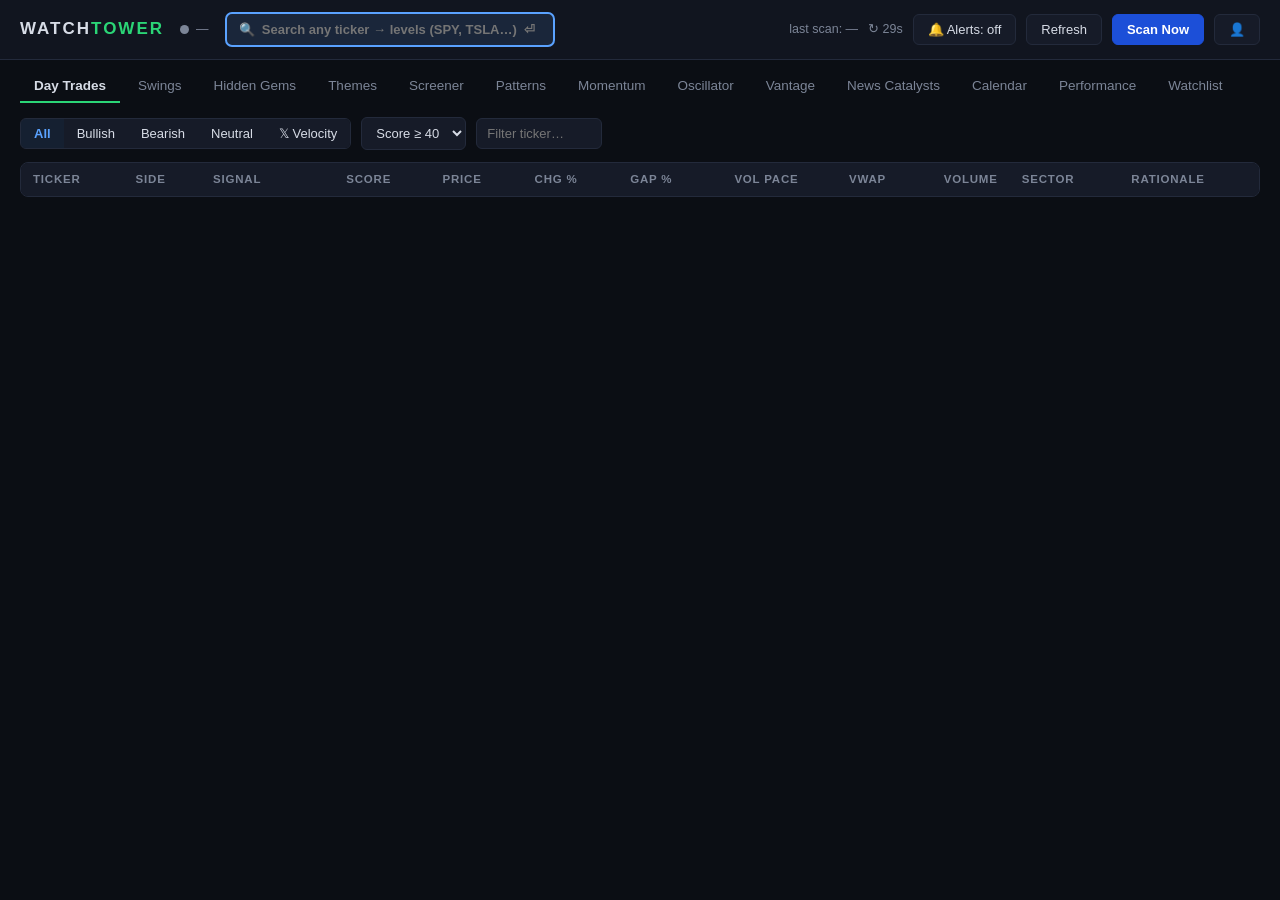
==== dashboard/static/index.html @ ec82f159 "Fully revert the BW-3D experiment: the scanned 3d timeframe is out (v16) Eric: 'Forget that I asked " ====
<!DOCTYPE html>
<html lang="en">
<head>
<meta charset="utf-8">
<meta name="viewport" content="width=device-width, initial-scale=1">
<title>Watchtower — Live Scanner</title>
<style>
  :root {
    --bg: #0b0e14;
    --panel: #11151f;
    --panel2: #161b28;
    --border: #232a3b;
    --text: #d7dce6;
    --muted: #7c8597;
    --green: #2bd576;
    --green-dim: rgba(43,213,118,.12);
    --red: #ff5c5c;
    --red-dim: rgba(255,92,92,.12);
    --yellow: #ffc24b;
    --yellow-dim: rgba(255,194,75,.12);
    --blue: #5aa2ff;
    --blue-dim: rgba(90,162,255,.12);
    --mono: "SF Mono", "JetBrains Mono", Menlo, Consolas, monospace;
  }
  * { box-sizing: border-box; }
  body {
    margin: 0; background: var(--bg); color: var(--text);
    font: 14px/1.45 -apple-system, "Segoe UI", Roboto, Helvetica, Arial, sans-serif;
  }
  a { color: var(--blue); text-decoration: none; }
  .num { font-family: var(--mono); font-variant-numeric: tabular-nums; }

  /* ── header ─────────────────────────────────────────── */
  header {
    display: flex; align-items: center; gap: 16px; flex-wrap: wrap;
    padding: 12px 20px; border-bottom: 1px solid var(--border);
    background: var(--panel); position: sticky; top: 0; z-index: 50;
  }
  header h1 { font-size: 17px; margin: 0; letter-spacing: 2px; font-weight: 700; }
  header h1 span { color: var(--green); }
  .mkt-status { display: flex; align-items: center; gap: 7px; font-size: 12.5px; color: var(--muted); }
  .dot { width: 9px; height: 9px; border-radius: 50%; background: var(--muted); }
  .dot.open { background: var(--green); box-shadow: 0 0 8px var(--green); }
  .dot.closed { background: var(--red); }
  .spacer { flex: 1; }
  .hdr-right { display: flex; align-items: center; gap: 10px; font-size: 12.5px; color: var(--muted); }
  button {
    background: var(--panel2); color: var(--text); border: 1px solid var(--border);
    border-radius: 6px; padding: 7px 14px; font-size: 13px; cursor: pointer;
  }
  button:hover { border-color: var(--blue); }
  button.primary { background: #1c4fd8; border-color: #1c4fd8; color: #fff; font-weight: 600; }
  button.primary:hover { background: #2a5ce6; }
  button:disabled { opacity: .5; cursor: wait; }

  /* ── market pulse banner ────────────────────────────── */
  #pulse {
    display: none; gap: 14px; align-items: center; flex-wrap: wrap;
    padding: 9px 20px; border-bottom: 1px solid var(--border); background: var(--panel2);
    font-size: 12.5px;
  }
  #pulse .lbl { color: var(--muted); letter-spacing: 1px; font-size: 11px; }
  .chip {
    display: inline-block; padding: 2px 9px; border-radius: 999px;
    border: 1px solid var(--border); background: var(--panel); font-size: 12px;
  }
  .chip.bullish { color: var(--green); border-color: var(--green); background: var(--green-dim); }
  .chip.bearish { color: var(--red); border-color: var(--red); background: var(--red-dim); }
  .chip.neutral, .chip.mixed, .chip.warn { color: var(--yellow); border-color: var(--yellow); background: var(--yellow-dim); }

  /* ── tabs ───────────────────────────────────────────── */
  nav { display: flex; gap: 4px; padding: 10px 20px 0; }
  nav button { border: none; background: none; color: var(--muted); padding: 8px 14px; font-size: 13.5px; border-bottom: 2px solid transparent; border-radius: 0; }
  nav button.active { color: var(--text); border-bottom-color: var(--green); font-weight: 600; }
  main { padding: 14px 20px 60px; }
  .tabpane { display: none; }
  .tabpane.active { display: block; }

  /* ── controls ───────────────────────────────────────── */
  .controls { display: flex; gap: 10px; align-items: center; flex-wrap: wrap; margin-bottom: 12px; }
  .controls input[type=text], .controls select, #wl-form input {
    background: var(--panel2); border: 1px solid var(--border); color: var(--text);
    border-radius: 6px; padding: 7px 10px; font-size: 13px;
  }
  .seg { display: flex; border: 1px solid var(--border); border-radius: 6px; overflow: hidden; }
  .seg button { border: none; border-radius: 0; padding: 7px 13px; }
  .seg button.on { background: var(--blue-dim); color: var(--blue); font-weight: 600; }
  .count-note { color: var(--muted); font-size: 12.5px; }

  /* ── table ──────────────────────────────────────────── */
  .tblwrap { overflow-x: auto; border: 1px solid var(--border); border-radius: 8px; background: var(--panel); }
  /* long position notes were shoving the remove column off-screen */
  #tab-watchlist td:nth-child(6) { max-width: 420px; white-space: normal; overflow-wrap: anywhere; }
  .wl-rm { padding: 2px 8px; font-size: 11.5px; color: var(--red); background: transparent; border: 1px solid var(--border); }
  .wl-rm:hover { border-color: var(--red); background: var(--red-dim); }
  table { border-collapse: collapse; width: 100%; font-size: 13px; }
  th, td { padding: 8px 12px; text-align: right; white-space: nowrap; }
  th:first-child, td:first-child, th.left, td.left { text-align: left; }
  thead th {
    background: var(--panel2); color: var(--muted); font-size: 11.5px; letter-spacing: .8px;
    text-transform: uppercase; cursor: pointer; user-select: none; position: sticky; top: 0;
  }
  thead th:hover { color: var(--text); }
  tbody tr { border-top: 1px solid var(--border); cursor: pointer; }
  tbody tr:hover { background: var(--panel2); }
  .tkr { font-family: var(--mono); font-weight: 700; font-size: 13.5px; }
  .pos { color: var(--green); } .neg { color: var(--red); }
  .sig { padding: 2px 8px; border-radius: 4px; font-size: 11.5px; font-weight: 600; letter-spacing: .4px; }
  .sig.bull { color: var(--green); background: var(--green-dim); }
  .sig.bear { color: var(--red); background: var(--red-dim); }
  .sig.neut { color: var(--yellow); background: var(--yellow-dim); }
  .sig.xvel { color: #d98cff; background: rgba(217,140,255,.12); }
  .score-bar { display: inline-block; width: 46px; height: 6px; border-radius: 3px; background: var(--border); margin-left: 8px; vertical-align: middle; overflow: hidden; }
  .score-bar i { display: block; height: 100%; background: var(--blue); }
  .newflag { color: var(--bg); background: var(--green); border-radius: 3px; font-size: 10px; font-weight: 800; padding: 1px 5px; margin-left: 6px; vertical-align: middle; animation: flash 1.2s ease 3; }
  tr.is-new td:first-child { box-shadow: inset 3px 0 0 var(--green); }
  @keyframes flash { 0%,100% { opacity: 1; } 50% { opacity: .35; } }
  .rationale { color: var(--muted); max-width: 360px; overflow: hidden; text-overflow: ellipsis; }
  .empty { padding: 36px; text-align: center; color: var(--muted); }

  /* ── news cards ─────────────────────────────────────── */
  .news-grid { display: grid; grid-template-columns: repeat(auto-fill, minmax(420px, 1fr)); gap: 12px; }
  .news-card { background: var(--panel); border: 1px solid var(--border); border-radius: 8px; padding: 14px 16px; }
  .news-card .top { display: flex; gap: 8px; align-items: center; flex-wrap: wrap; margin-bottom: 6px; }
  .news-card h3 { font-size: 14px; margin: 4px 0 6px; line-height: 1.4; }
  .news-card .meta { color: var(--muted); font-size: 12px; }
  .news-card .thesis { margin-top: 8px; font-size: 13px; border-left: 3px solid var(--blue); padding-left: 10px; color: var(--text); }
  .news-card .kv { margin-top: 6px; font-size: 12.5px; color: var(--muted); }
  .badge { padding: 2px 8px; border-radius: 4px; font-size: 11px; font-weight: 700; letter-spacing: .4px; text-transform: uppercase; }
  .badge.cat { color: var(--blue); background: var(--blue-dim); }
  .badge.bullish { color: var(--green); background: var(--green-dim); }
  .badge.bearish { color: var(--red); background: var(--red-dim); }
  .badge.neutral { color: var(--yellow); background: var(--yellow-dim); }
  .badge.offradar { color: #d98cff; background: rgba(217,140,255,.12); }
  .badge.buy, .badge.strong_buy { color: var(--green); background: var(--green-dim); }
  .badge.sell, .badge.strong_sell, .badge.avoid { color: var(--red); background: var(--red-dim); }
  .badge.watch { color: var(--yellow); background: var(--yellow-dim); }

  /* ── performance ────────────────────────────────────── */
  .stat-grid { display: grid; grid-template-columns: repeat(auto-fill, minmax(250px, 1fr)); gap: 12px; margin-bottom: 16px; }
  .stat-card { background: var(--panel); border: 1px solid var(--border); border-radius: 8px; padding: 12px 16px; }
  .stat-card h4 { margin: 0 0 8px; font-size: 13px; color: var(--blue); }
  .stat-card .row { display: flex; justify-content: space-between; font-size: 12.5px; padding: 2px 0; color: var(--muted); }
  .stat-card .row b { color: var(--text); font-family: var(--mono); }

  /* ── drawer ─────────────────────────────────────────── */
  #drawer {
    position: fixed; top: 0; right: -480px; width: 460px; max-width: 95vw; height: 100vh;
    background: var(--panel); border-left: 1px solid var(--border); z-index: 100;
    transition: right .22s ease; padding: 20px; overflow-y: auto;
  }
  #drawer.open { right: 0; box-shadow: -12px 0 40px rgba(0,0,0,.5); }
  #drawer h2 { margin: 0 0 4px; font-family: var(--mono); }
  #drawer .grid2 { display: grid; grid-template-columns: 1fr 1fr; gap: 8px 16px; margin: 14px 0; }
  #drawer .grid2 div { font-size: 13px; }
  #drawer .grid2 .k { color: var(--muted); font-size: 11.5px; text-transform: uppercase; letter-spacing: .6px; }
  #drawer .close { position: absolute; top: 14px; right: 14px; }
  .social-box { background: var(--panel2); border: 1px solid var(--border); border-radius: 8px; padding: 12px; margin-top: 12px; font-size: 13px; }

  /* ── login overlay ──────────────────────────────────── */
  #login-overlay {
    position: fixed; inset: 0; background: rgba(5,7,12,.92); z-index: 200;
    display: none; align-items: center; justify-content: center;
  }
  #login-overlay.show { display: flex; }
  #login-box { background: var(--panel); border: 1px solid var(--border); border-radius: 10px; padding: 30px 34px; width: 340px; }
  #login-box h2 { margin: 0 0 4px; letter-spacing: 2px; }
  #login-box p { color: var(--muted); font-size: 13px; margin: 0 0 16px; }
  #login-box input { width: 100%; background: var(--panel2); border: 1px solid var(--border); color: var(--text); border-radius: 6px; padding: 10px 12px; font-size: 14px; margin-bottom: 12px; }
  #login-err { color: var(--red); font-size: 12.5px; min-height: 18px; }

  .toast {
    position: fixed; bottom: 22px; left: 50%; transform: translateX(-50%);
    background: var(--panel2); border: 1px solid var(--border); border-radius: 8px;
    padding: 10px 18px; font-size: 13px; z-index: 300; display: none;
  }

  /* ── Hidden Gems ── */
  .gems-intro { margin: 4px 0 14px; }
  .gems-intro h3 { margin: 0 0 4px; letter-spacing: 1px; }
  .gems-intro p { color: var(--muted); font-size: 13px; max-width: 760px; margin: 0; line-height: 1.5; }
  .heat-wrap { background: var(--panel); border: 1px solid var(--border); border-radius: 10px; padding: 14px 16px; margin-bottom: 18px; }
  .heat-head { display: flex; justify-content: space-between; align-items: center; margin-bottom: 10px; }
  .heat-title { font-size: 13px; letter-spacing: 1px; text-transform: uppercase; color: var(--text); }
  .heat-sub { color: var(--muted); text-transform: none; letter-spacing: 0; font-size: 12px; }
  .heat-legend { font-size: 11px; color: var(--muted); display: flex; align-items: center; gap: 4px; }
  .heat-legend .hl { display: inline-block; width: 16px; height: 10px; border-radius: 2px; }
  .heat-legend .hl.cold { background: #ff5c5c; } .heat-legend .hl.warm { background: #ffc24b; } .heat-legend .hl.hot { background: #2bd576; }
  .regime-badge { font-size: 11px; font-weight: 700; padding: 2px 9px; border-radius: 999px; vertical-align: middle; letter-spacing: .3px; }
  .regime-badge.risk_on  { background: rgba(43,213,118,.16); color: #2bd576; border: 1px solid rgba(43,213,118,.4); }
  .regime-badge.neutral  { background: rgba(255,194,75,.14); color: #ffc24b; border: 1px solid rgba(255,194,75,.4); }
  .regime-badge.risk_off { background: rgba(255,92,92,.14); color: #ff7a7a; border: 1px solid rgba(255,92,92,.4); }
  #heat-tf, #heat-wt { font-size: 11px; }
  #heat-tf button, #heat-wt button { padding: 3px 9px; font-size: 11px; background: transparent; color: var(--muted); border: none; cursor: pointer; }
  #heat-tf button.on, #heat-wt button.on { background: var(--panel2); color: var(--text); }
  #heat-tf button + button, #heat-wt button + button { border-left: 1px solid var(--border); }
  /* Sector rotation card */
  .rot-flows { display: flex; flex-wrap: wrap; gap: 8px; margin-bottom: 10px; }
  .rot-chip { display: inline-flex; align-items: center; gap: 6px; padding: 5px 10px; border-radius: 7px; font-size: 12px; font-weight: 700; border: 1px solid var(--border); }
  .rot-chip.in { background: rgba(43,213,118,.14); color: #2bd576; border-color: rgba(43,213,118,.35); }
  .rot-chip.out { background: rgba(255,92,92,.12); color: #ff7a7a; border-color: rgba(255,92,92,.32); }
  .rot-chip .rc-acc { font-size: 11px; opacity: .85; font-weight: 600; }
  .rot-chip .rc-led { font-size: 9px; text-transform: uppercase; letter-spacing: .5px; background: #2bd576; color: #08110b; border-radius: 3px; padding: 1px 4px; font-weight: 800; }
  .rot-chip.none { color: var(--muted); font-weight: 600; border-style: dashed; }
  .rot-narrative { font-size: 12.5px; line-height: 1.5; color: var(--text); background: var(--panel2); border-left: 3px solid #2bd576; border-radius: 6px; padding: 9px 12px; }
  .rot-narrative .rn-tag { color: var(--muted); font-size: 11px; text-transform: uppercase; letter-spacing: 1px; display: block; margin-bottom: 3px; }
  .rot-narrative.data-only { border-left-color: var(--border); }
  /* Screener */
  .ctl { font-size: 12px; color: var(--muted); display: inline-flex; align-items: center; gap: 6px; }
  .ctl select { font-size: 12px; padding: 4px 6px; background: var(--panel2); color: var(--text); border: 1px solid var(--border); border-radius: 6px; }
  #scr-table td.num, #scr-table th { text-align: right; white-space: nowrap; }
  #scr-table td .pos { color: #2bd576; } #scr-table td .neg { color: #ff7a7a; }
  .scr-gem { color: #2bd576; font-weight: 700; }
  .scr-gembadge { display: inline-block; min-width: 30px; text-align: center; background: rgba(43,213,118,.16); color: #2bd576; border-radius: 5px; padding: 1px 6px; font-weight: 800; font-size: 11px; }
  #scr-table tr.is-gem { background: rgba(43,213,118,.05); }
  .heat-map { display: grid; grid-template-columns: repeat(auto-fill, minmax(118px, 1fr)); gap: 8px; }
  .heat-tile { border-radius: 8px; padding: 10px 11px; color: #08110b; position: relative; overflow: hidden; min-height: 64px; }
  .heat-tile .ht-sec { font-size: 12px; font-weight: 700; line-height: 1.15; }
  .heat-tile .ht-ret { font-size: 19px; font-weight: 800; margin-top: 6px; }
  .heat-tile .ht-n { position: absolute; top: 8px; right: 9px; font-size: 10px; opacity: 0.6; font-weight: 600; }
  /* ETF rotation map — tiles show theme label + ticker + move, under labeled bands */
  .heat-tile .ht-tk { font-family: var(--mono); font-size: 11px; font-weight: 800; opacity: .8; margin-top: 1px; }
  .etf-tile { cursor: pointer; transition: transform .06s; }
  .etf-tile:hover { transform: translateY(-1px); box-shadow: 0 3px 10px rgba(0,0,0,.35); }
  /* ETF holdings drill-down modal */
  .etf-modal { position: fixed; inset: 0; background: rgba(0,0,0,.55); z-index: 200; display: flex; align-items: flex-start; justify-content: center; padding: 6vh 16px; }
  .etf-modal-box { background: var(--panel); border: 1px solid var(--border); border-radius: 12px; width: min(740px, 96vw); max-height: 84vh; display: flex; flex-direction: column; overflow: hidden; box-shadow: 0 14px 44px rgba(0,0,0,.5); }
  .etf-modal-head { display: flex; align-items: center; gap: 10px; padding: 12px 14px; border-bottom: 1px solid var(--border); flex-wrap: wrap; }
  .etf-modal-title { font-weight: 800; font-size: 15px; }
  .etf-modal-sub { color: var(--muted); font-size: 12px; }
  .etf-modal-close { margin-left: auto; background: transparent; border: none; color: var(--muted); font-size: 17px; cursor: pointer; line-height: 1; }
  .etf-modal-close:hover { color: var(--text); }
  .etf-modal .tblwrap { overflow-y: auto; }
  .etf-modal tbody tr { cursor: pointer; }
  .etf-modal tbody tr:hover { background: var(--panel2); }
  .etf-modal td .pos { color: #2bd576; } .etf-modal td .neg { color: #ff7a7a; }
  .etf-band-label { font-size: 11px; font-weight: 700; letter-spacing: .6px; text-transform: uppercase; color: var(--muted); margin: 16px 0 8px; }
  .etf-band-label:first-child { margin-top: 4px; }
  #etf-heat .heat-map + .etf-band-label { margin-top: 16px; }
  /* Calendar tab */
  .cal-head { display: flex; align-items: center; gap: 12px; margin-bottom: 8px; flex-wrap: wrap; }
  .cal-title { font-weight: 700; font-size: 15px; }
  .cal-sub { color: var(--muted); font-weight: 400; font-size: 12px; }
  tr.cal-daysep td { background: var(--panel2); font-size: 11px; font-weight: 700; letter-spacing: .5px;
    text-transform: uppercase; color: var(--muted); padding: 6px 10px; }
  tr.cal-daysep.today td { color: var(--green); }
  tr.cal-daysep .today-badge { background: var(--green); color: #08110b; border-radius: 4px;
    padding: 1px 6px; font-size: 10px; margin-left: 8px; letter-spacing: 0; }
  tr.cal-wl { background: rgba(43,213,118,.06); }
  .cal-star { color: var(--green); margin-right: 4px; }
  .tod-tag { font-size: 10px; font-weight: 800; border-radius: 4px; padding: 1px 6px; letter-spacing: .4px; }
  .tod-bmo { background: rgba(90,130,255,.18); color: #9db8ff; }
  .tod-amc { background: rgba(255,150,80,.18); color: #ffb27a; }
  .imp-badge { font-size: 10px; font-weight: 800; border-radius: 4px; padding: 1px 7px; letter-spacing: .4px; }
  .imp-high { background: rgba(255,90,90,.20); color: #ff8a8a; }
  .imp-medium { background: rgba(255,200,80,.16); color: #ffce6a; }
  .imp-low { background: var(--panel2); color: var(--muted); }
  tr.cal-econ-low { opacity: .62; }
  /* Vantage — denser tiles (many names per sector), clickable */
  .vantage-map { grid-template-columns: repeat(auto-fill, minmax(94px, 1fr)); gap: 6px; }
  .vantage-map .heat-tile { min-height: 50px; padding: 7px 8px; cursor: pointer; transition: transform .06s; }
  .vantage-map .heat-tile:hover { transform: translateY(-1px); }
  .vantage-map .v-tk { font-size: 12px; font-weight: 800; line-height: 1.05; }
  .vantage-map .v-val { font-size: 15px; font-weight: 800; margin-top: 2px; }
  .vantage-map .v-co { font-size: 9px; opacity: .72; margin-top: 1px; white-space: nowrap; overflow: hidden; text-overflow: ellipsis; }
  /* Market Themes board — basket-performance tiles */
  .themes-grid { display: grid; grid-template-columns: repeat(auto-fill, minmax(190px, 1fr)); gap: 10px; }
  .theme-tile { border: 1px solid var(--border); border-radius: 10px; padding: 11px 13px; position: relative; }
  .theme-tile .tt-name { font-size: 13px; font-weight: 700; line-height: 1.2; padding-right: 38px; }
  .theme-tile .tt-ret { font-family: var(--mono); font-size: 22px; font-weight: 800; margin-top: 7px; }
  .theme-tile .tt-n { color: var(--muted); font-size: 11px; margin-top: 2px; }
  .theme-tile .tt-leaders { margin-top: 8px; display: flex; flex-wrap: wrap; gap: 4px; }
  .theme-tile .tt-tk { font-family: var(--mono); font-size: 10.5px; color: var(--muted); border: 1px solid var(--border); border-radius: 4px; padding: 1px 5px; cursor: pointer; }
  .theme-tile .tt-tk:hover { color: var(--text); border-color: var(--muted); }
  .theme-tile .tt-hot { position: absolute; top: 10px; right: 11px; font-size: 9.5px; font-weight: 800; letter-spacing: .5px; color: #08110b; background: var(--green); border-radius: 4px; padding: 1px 5px; }
  .theme-tile .tt-cold { position: absolute; top: 10px; right: 11px; font-size: 9.5px; font-weight: 800; letter-spacing: .5px; color: #fff; background: var(--red); border-radius: 4px; padding: 1px 5px; }
  .theme-tile { cursor: pointer; transition: transform .06s, border-color .1s; }
  .theme-tile:hover { transform: translateY(-1px); border-color: var(--muted); }
  .theme-tile .tt-ladder { margin-top: 8px; display: flex; flex-wrap: wrap; gap: 3px; }
  .theme-tile .tt-cell { font-family: var(--mono); font-size: 9.5px; line-height: 1.35; border: 1px solid var(--border); border-radius: 4px; padding: 1px 4px; white-space: nowrap; }
  .theme-tile .tt-cell .l { color: var(--muted); margin-right: 3px; }
  .theme-tile .tt-cell.on { border-color: var(--text); background: rgba(255,255,255,.04); }
  /* Hidden-Gem departures ("Recently Dropped") */
  .gemdrop-list { display: flex; flex-direction: column; gap: 2px; }
  .gemdrop-row { display: grid; grid-template-columns: 64px 110px 1fr auto; align-items: baseline; gap: 10px; padding: 5px 8px; border-radius: 6px; }
  .gemdrop-row:hover { background: rgba(255,255,255,.03); }
  .gemdrop-row .gd-tk { font-family: var(--mono); font-weight: 700; }
  .gemdrop-row .gd-why { font-size: 11px; font-weight: 700; text-transform: uppercase; letter-spacing: .4px; }
  .gemdrop-row .gd-why.warn { color: #e8b339; } .gemdrop-row .gd-why.neg { color: var(--red); } .gemdrop-row .gd-why.muted { color: var(--muted); }
  .gemdrop-row .gd-detail { color: var(--muted); font-size: 12.5px; }
  .gemdrop-row .gd-score { color: var(--muted); font-family: var(--mono); font-size: 11px; }
  .tt-vol { font-family: var(--mono); font-size: 10px; color: var(--muted); }
  .tt-vol.v2 { color: var(--green); }
  .tt-vol.v3 { color: #08110b; background: var(--green); border-radius: 4px; padding: 0 4px; font-weight: 700; }
  /* Theme drill-down modal — every stock in the basket */
  .tm-bg { position: fixed; inset: 0; background: rgba(0,0,0,.55); z-index: 90; display: none; }
  .tm-bg.open { display: flex; align-items: flex-start; justify-content: center; }
  .tm-modal { background: var(--panel); border: 1px solid var(--border); border-radius: 12px; margin-top: 5vh; width: 820px; max-width: 95vw; max-height: 88vh; display: flex; flex-direction: column; }
  .tm-head { display: flex; align-items: baseline; gap: 12px; padding: 14px 16px; border-bottom: 1px solid var(--border); }
  .tm-head h3 { margin: 0; font-size: 15px; }
  .tm-head .tm-sub { color: var(--muted); font-size: 12px; }
  .tm-head .tm-close { margin-left: auto; cursor: pointer; color: var(--muted); font-size: 18px; background: none; border: none; }
  .tm-head .tm-close:hover { color: var(--text); }
  .tm-body { overflow-y: auto; }
  .tm-body table { width: 100%; border-collapse: collapse; font-size: 12.5px; }
  .tm-body th { position: sticky; top: 0; background: var(--panel); text-align: right; padding: 7px 10px; color: var(--muted); font-weight: 600; border-bottom: 1px solid var(--border); white-space: nowrap; }
  .tm-body th.left, .tm-body td.left { text-align: left; }
  .tm-body td { text-align: right; padding: 6px 10px; border-bottom: 1px solid var(--border); white-space: nowrap; font-family: var(--mono); }
  .tm-body tr { cursor: pointer; }
  .tm-body tbody tr:hover { background: rgba(255,255,255,.03); }
  .tm-body td.co { font-family: inherit; color: var(--muted); max-width: 230px; overflow: hidden; text-overflow: ellipsis; }
  .tm-body th.on, .tm-body td.on { background: rgba(255,255,255,.05); }
  .vantage-map .heat-tile.v-hit { outline: 3px solid #fff; outline-offset: 1px; box-shadow: 0 0 0 2px #000, 0 0 16px rgba(255,255,255,.6); z-index: 3; }
  .vantage-map.dimmed .heat-tile:not(.v-hit) { opacity: .22; }
  /* Heat-map tile finder — type to spotlight matching tiles (sector + ETF rotation maps) */
  .tile-find { background:#0e1622; border:1px solid #24405e; color:#dfeefc; border-radius:7px; padding:5px 10px; font-size:12px; min-width:215px; outline:none; }
  .tile-find:focus { border-color:#3a7bd5; box-shadow:0 0 0 2px rgba(58,123,213,.25); }
  .tile-find::placeholder { color:#5f7790; }
  .heat-tile.tile-hit { outline:3px solid #fff; outline-offset:1px; box-shadow:0 0 0 2px #000, 0 0 16px rgba(255,255,255,.7); z-index:3; }
  #heat-map.dimmed .heat-tile:not(.tile-hit), #etf-heat.dimmed .heat-tile:not(.tile-hit) { opacity:.15; transition:opacity .12s; }
  #v-lookup { display: none; margin: 4px 0 14px; padding: 10px 14px; border-radius: 8px;
    background: var(--panel2); border: 1px solid var(--border); font-size: 13px; line-height: 1.5; }
  #v-lookup b { color: var(--text); }
  #v-lookup .lk-act { color: var(--blue); cursor: pointer; text-decoration: underline; white-space: nowrap; }
  #v-lookup .lk-act:hover { color: var(--text); }

  .gem-list { display: flex; flex-direction: column; gap: 16px; }
  .gem-theme { }
  .gem-theme-h { display: flex; align-items: baseline; gap: 10px; margin: 2px 0 8px; padding-bottom: 6px; border-bottom: 1px solid var(--border); }
  .gem-theme-h b { font-size: 14px; letter-spacing: 0.5px; }
  .gem-theme-h .gth-bn { color: var(--yellow); font-size: 12.5px; }
  .gem-theme-h .gth-heat { margin-left: auto; font-size: 11px; color: var(--muted); }
  .gem-card { display: grid; grid-template-columns: 78px 1fr auto; gap: 12px; align-items: center;
              background: var(--panel); border: 1px solid var(--border); border-radius: 8px; padding: 11px 14px; cursor: pointer; }
  .gem-card:hover { border-color: #34406080; background: var(--panel2); }
  .gem-card + .gem-card { margin-top: 8px; }
  .gem-tkr { font-weight: 800; font-size: 15px; }
  .gem-tkr .gem-price { display: block; color: var(--muted); font-size: 11.5px; font-weight: 500; margin-top: 2px; }
  .gem-mid .gem-name { font-size: 13px; font-weight: 600; }
  .gem-mid .gem-thesis { color: var(--muted); font-size: 12px; line-height: 1.4; margin-top: 3px; }
  .gem-right { text-align: right; min-width: 110px; }
  .gem-score { font-size: 20px; font-weight: 800; }
  .gem-score .gs-lbl { display: block; font-size: 9px; color: var(--muted); font-weight: 600; letter-spacing: 1px; }
  .gem-tags { margin-top: 5px; display: flex; gap: 5px; justify-content: flex-end; flex-wrap: wrap; }
  .gem-tag { font-size: 10px; padding: 2px 6px; border-radius: 4px; background: var(--panel2); border: 1px solid var(--border); color: var(--muted); white-space: nowrap; }
  .gem-tag.sig-early { color: var(--green); border-color: #2bd57655; }
  .gem-tag.sig-coiled { color: #8b9cff; border-color: #6366f155; }
  .gem-tag.sig-accum { color: var(--yellow); border-color: #ffc24b55; }
  .gem-tag.vol-hot { color: #08110b; background: var(--green); border-color: var(--green); font-weight: 700; }
  .gem-tag.vol-up { color: var(--green); border-color: #2bd57655; }
  .gem-tag.vol-dn { color: var(--red); border-color: #ff5c5c44; }
</style>
</head>
<body>

<header>
  <h1>WATCH<span>TOWER</span></h1>
  <div class="mkt-status"><div id="mkt-dot" class="dot"></div><span id="mkt-label">—</span></div>
  <input type="text" id="lookup" placeholder="🔍  Search any ticker → levels (SPY, TSLA…)  ⏎" maxlength="6" autocomplete="off"
    title="Type a symbol and press Enter for live price, signal, support/resistance levels + sentiment"
    style="background:var(--blue-dim);border:2px solid var(--blue);color:var(--text);border-radius:7px;padding:8px 12px;font-size:13px;font-weight:600;width:330px;outline:none">
  <div class="spacer"></div>
  <div class="hdr-right">
    <span id="alert-ticker" title="New 55+ signals in the latest scan"></span>
    <span id="last-scan">last scan: —</span>
    <span id="countdown" title="auto-refresh">↻ 30s</span>
    <button id="btn-notify" title="Browser pop-up alerts for new signals and news">🔔 Alerts: off</button>
    <button id="btn-refresh" title="Reload latest data">Refresh</button>
    <button id="btn-scan" class="primary" title="Run a full market scan now">Scan Now</button>
    <button id="user-badge" title="Account: change password, manage users, log out" onclick="accountMenu()">👤</button>
  </div>
</header>

<div id="pulse">
  <span class="lbl">X PULSE</span>
  <span id="pulse-sent" class="chip">—</span>
  <span id="pulse-mood" class="chip">—</span>
  <span id="pulse-gamma" title="dealer-gamma regime — re-priced every 15 min during market hours (delayed feed), nightly otherwise. pinning: hedging dampens moves (fade toward walls); slippery: hedging amplifies (respect momentum)"></span>
  <span id="pulse-vix" title="vol regime dial — zones: <13 quiet, 13-20 normal, 20-28 elevated, 28+ stress. Term structure: contango = resting state; BACKWARDATION = near-term fear above far-term, the honest stress line. A dial, not a trigger."></span>
  <span id="pulse-themes"></span>
  <span id="pulse-tickers"></span>
</div>

<nav>
  <button data-tab="scanner" class="active">Day Trades</button>
  <button data-tab="swings">Swings</button>
  <button data-tab="gems">Hidden Gems</button>
  <button data-tab="themes">Themes</button>
  <button data-tab="screener">Screener</button>
  <button data-tab="patterns">Patterns</button>
  <button data-tab="momentum">Momentum</button>
  <button data-tab="oscillator">Oscillator</button>
  <button data-tab="vantage">Vantage</button>
  <button data-tab="news">News Catalysts</button>
  <button data-tab="calendar">Calendar</button>
  <button data-tab="performance">Performance</button>
  <button data-tab="watchlist">Watchlist</button>
</nav>

<main>
  <!-- ── SCANNER ── -->
  <section id="tab-scanner" class="tabpane active">
    <div class="controls">
      <div class="seg" id="dir-filter">
        <button data-dir="all" class="on">All</button>
        <button data-dir="bull">Bullish</button>
        <button data-dir="bear">Bearish</button>
        <button data-dir="neut">Neutral</button>
        <button data-dir="xvel" title="Trending on X with no signal or news behind it">𝕏 Velocity</button>
      </div>
      <select id="min-score">
        <option value="0">Score ≥ 0</option>
        <option value="40" selected>Score ≥ 40</option>
        <option value="50">Score ≥ 50</option>
        <option value="60">Score ≥ 60</option>
        <option value="75">Score ≥ 75</option>
      </select>
      <input type="text" id="search" placeholder="Filter ticker…" size="12">
      <span class="count-note" id="sig-count"></span>
    </div>
    <div class="tblwrap">
      <table id="sig-table">
        <thead><tr>
          <th class="left" data-k="ticker">Ticker</th>
          <th class="left">Side</th>
          <th class="left" data-k="signal_type">Signal</th>
          <th data-k="score">Score</th>
          <th data-k="current_price">Price</th>
          <th data-k="change_pct">Chg %</th>
          <th data-k="gap_pct">Gap %</th>
          <th data-k="vol_pace_ratio">Vol Pace</th>
          <th data-k="above_vwap">VWAP</th>
          <th data-k="today_volume">Volume</th>
          <th class="left" data-k="sector">Sector</th>
          <th class="left">Rationale</th>
        </tr></thead>
        <tbody id="sig-body"></tbody>
      </table>
      <div id="sig-empty" class="empty" style="display:none">No signals in the latest scan. Hit <b>Scan Now</b> or wait for the next scheduled sweep.</div>
    </div>
  </section>

  <!-- ── SWINGS ── -->
  <section id="tab-swings" class="tabpane">
    <div class="controls">
      <div class="seg" id="swing-filter">
        <button data-sleeve="all" class="on">All</button>
        <button data-sleeve="gem">Gems</button>
        <button data-sleeve="reversal">Reversal</button>
        <button data-sleeve="momentum">Momentum</button>
        <button data-sleeve="breakdown">Breakdown</button>
        <button data-sleeve="insider">Insider</button>
      </div>
      <input type="text" id="swing-search" placeholder="Filter ticker…" size="12">
      <label class="ctl">Sector
        <select id="swing-sector"><option value="ALL">All sectors</option></select>
      </label>
      <span class="count-note" id="swing-count"></span>
    </div>
    <div class="tblwrap">
      <table id="swing-table">
        <thead><tr>
          <th class="left">Ticker</th>
          <th class="left">Sleeve</th>
          <th>Score</th>
          <th>Price</th>
          <th class="left">Company</th>
          <th class="left">Sector</th>
          <th class="left">Signal / Notes</th>
        </tr></thead>
        <tbody id="swing-body"></tbody>
      </table>
      <div id="swing-empty" class="empty" style="display:none">No swing signals yet. The daily screens run pre-market at 6 AM ET, Mon–Fri. <b>Gems</b> = names fixing the bottlenecks of the market's hottest sectors, set up to move next (next-parabolic watch, already-parabolic excluded) — hover a row's notes for the thesis.</div>
    </div>
  </section>

  <!-- ── HIDDEN GEMS ── -->
  <section id="tab-gems" class="tabpane">
    <div class="gems-intro">
      <h3>Next-Parabolic Watch <span id="gem-regime" class="regime-badge" style="display:none"></span></h3>
      <p>Small/mid-caps in the market's hottest <b>bottleneck</b> industries, split into two evidence-backed
      sleeves: <b>Momentum</b> (strong &amp; still trending) and <b>Reversal</b> (beaten down, turning back up).
      Rising volume + real fundamentals (quality &amp; growth) favored; distress, dilution, negative-margin
      junk and true blow-offs are screened out. Scoring is <b>regime-aware</b>: when breadth is weak the engine
      trusts momentum less and leans on fundamentals; when breadth is healthy it gives reversals more room.</p>
    </div>

    <div class="heat-wrap" id="rotation-wrap" style="display:none">
      <div class="heat-head">
        <span class="heat-title">Sector Rotation <span class="heat-sub" id="rot-sub">— early money flows (breadth-led)</span></span>
        <span class="heat-legend"><i class="hl hot"></i>rotating in <i class="hl cold"></i>rotating out</span>
      </div>
      <div id="rot-flows" class="rot-flows"></div>
      <div id="rot-narrative" class="rot-narrative"></div>
    </div>

    <div class="heat-wrap" id="et-wrap" style="display:none">
      <div class="heat-head">
        <span class="heat-title">Early-Turn Radar <span class="heat-sub">— industries coiling before they're "3-month hot" (2-wk breadth + volume). A watch, not a trigger.</span></span>
      </div>
      <div class="tblwrap">
        <table id="et-table">
          <thead><tr><th class="left">Industry</th><th class="left">Sector</th><th title="1-week median — is the coil tightening or fading this week?">1-Wk</th><th>2-Wk</th><th>1-Mo</th><th>3-Mo</th><th title="% of names up over 2 weeks">Breadth</th><th title="recent vs prior volume">Vol</th><th class="left">Turning up</th></tr></thead>
          <tbody id="et-body"></tbody>
        </table>
      </div>
    </div>

    <div class="heat-wrap" id="etd-wrap" style="display:none">
      <div class="heat-head">
        <span class="heat-title">Early Turn ↓ <span class="heat-sub">— industries cracking (2-wk ≤ −4%) while still 3-month positive: distribution before the heat map goes red. Put-scouting territory, not a trigger.</span></span>
        <span id="riskoff-chip"></span>
      </div>
      <div class="tblwrap">
        <table>
          <thead><tr><th class="left">Industry</th><th class="left">Sector</th><th>1-Wk</th><th>2-Wk</th><th>1-Mo</th><th>3-Mo</th><th title="% of names up over 2 weeks — low = broad selling, not one bad name">Breadth</th><th title="recent vs prior volume — >1 on a decline = distribution">Vol</th><th title="fade score: 2-wk drop weighted by volume + breadth collapse + 1-wk acceleration">Fade</th><th class="left" title="the group's strongest names — what's left holding it up, and often the last to crack">Watch</th></tr></thead>
          <tbody id="etd-body"></tbody>
        </table>
      </div>
      <div class="heat-head" style="margin-top:12px">
        <span class="heat-title" style="font-size:13px">Put Candidates <span class="heat-sub">— weak, liquid names ($2B+ cap, $15+ px) inside the cooling groups. ▼ = live bearish chart pattern (forming = early). Click for the drawer; confirm IV before buying premium.</span></span>
      </div>
      <div class="tblwrap">
        <table>
          <thead><tr><th class="left">Ticker</th><th class="left">Company</th><th class="left">Industry</th><th>RS</th><th>1M</th><th title="vs 30-week base">vs Base</th><th>Mkt Cap</th><th>Price</th><th class="left" title="best live bearish pattern on this name">Pattern</th><th title="weakness composite: RS deficit + 1-mo decline + below-base + pattern bonus">Weak</th></tr></thead>
          <tbody id="putc-body"></tbody>
        </table>
      </div>
    </div>

    <div class="heat-wrap">
      <div class="heat-head">
        <span class="heat-title">Sector Heat Map <span class="heat-sub" id="heat-sub">— 3-month median, hottest → coldest</span></span>
        <div class="seg" id="heat-tf">
          <button data-tf="daily">Daily</button>
          <button data-tf="weekly">Weekly</button>
          <button data-tf="monthly">Monthly</button>
          <button data-tf="quarterly" class="on">Quarterly</button>
        </div>
        <div class="seg" id="heat-wt" title="Median = the typical stock (breadth). Cap-weighted = the sector index, mega-cap driven (matches Finviz/CNBC).">
          <button data-wt="median" class="on">Median</button>
          <button data-wt="cap">Cap-weighted</button>
        </div>
        <span class="heat-legend"><i class="hl cold"></i>cold <i class="hl warm"></i> <i class="hl hot"></i>hot</span>
      </div>
      <div id="heat-map" class="heat-map"></div>
    </div>

    <div class="heat-wrap">
      <div class="heat-head">
        <span class="heat-title">ETF Rotation Map <span class="heat-sub" id="etfheat-sub">— 1-month, by theme</span></span>
        <input id="tile-find" class="tile-find" type="search" autocomplete="off" spellcheck="false"
               placeholder="🔍 find a tile — solar, ARKG, uranium…" title="Spotlight matching tiles across both heat maps (Esc to clear)">
        <div class="seg" id="etfheat-tf">
          <button data-tf="daily">Daily</button>
          <button data-tf="weekly">Weekly</button>
          <button data-tf="monthly" class="on">Monthly</button>
          <button data-tf="quarterly">Quarterly</button>
        </div>
        <span class="heat-legend"><i class="hl cold"></i>cold <i class="hl warm"></i> <i class="hl hot"></i>hot</span>
      </div>
      <div id="etf-heat"></div>
    </div>

    <div class="controls">
      <div class="seg" id="gem-sleeve-filter">
        <button data-gsleeve="all" class="on">All</button>
        <button data-gsleeve="momentum">Momentum</button>
        <button data-gsleeve="reversal">Reversal</button>
      </div>
      <div class="seg" id="gem-theme-filter"></div>
      <input type="text" id="gem-search" placeholder="Filter ticker…" size="12">
      <span class="count-note" id="gem-count"></span>
    </div>
    <div id="gem-list" class="gem-list"></div>
    <div id="gem-empty" class="empty" style="display:none">No hidden gems yet. The bottleneck scan runs pre-market at 6 AM ET, Mon–Fri.</div>

    <div class="heat-wrap" id="gemdrop-wrap" style="display:none;margin-top:18px">
      <div class="heat-head">
        <span class="heat-title">Recently Dropped <span class="heat-sub">— names that left the list since the prior scan, and why. "Industry cooled" = sector rotation, not the stock weakening.</span></span>
      </div>
      <div id="gemdrop-list" class="gemdrop-list"></div>
    </div>
  </section>

  <!-- ── MARKET THEMES ── -->
  <section id="tab-themes" class="tabpane">
    <div class="gems-intro">
      <h3>Market Themes</h3>
      <p>Curated thematic baskets (AI, Quantum, Nuclear, Drones, Fintech, Cloud…) ranked by basket
      performance, hottest → coldest. Each basket is a hybrid of hand-picked anchor names plus every
      stock that matches the theme by industry or business description — all-cap. <b>Median</b> is the
      typical member (breadth); <b>Cap-weighted</b> is the index read (mega-cap driven). Click any
      leader to open its chart.</p>
    </div>
    <div class="heat-wrap">
      <div class="heat-head">
        <span class="heat-title">Theme Performance <span class="heat-sub" id="theme-sub">— year-to-date, median</span></span>
        <div class="seg" id="theme-win">
          <button data-win="1w">1W</button>
          <button data-win="2w">2W</button>
          <button data-win="1m">1M</button>
          <button data-win="3m">3M</button>
          <button data-win="6m">6M</button>
          <button data-win="ytd" class="on">YTD</button>
        </div>
        <div class="seg" id="theme-wt" title="Median = the typical stock in the basket (breadth). Cap-weighted = basket index, mega-cap driven.">
          <button data-wt="median" class="on">Median</button>
          <button data-wt="cap">Cap-weighted</button>
        </div>
      </div>
      <div id="themes-grid" class="themes-grid"></div>
      <div id="themes-empty" class="empty" style="display:none">No theme data yet — refreshed with the daily snapshots.</div>
    </div>
  </section>

  <!-- ── SCREENER ── -->
  <section id="tab-screener" class="tabpane">
    <div class="gems-intro">
      <h3>Screener</h3>
      <p>Every name that clears the hidden-gem gates — <b>$100M–$10B</b> cap, liquid,
      priced ≥ $1.50, <b>not yet blown off</b> (&lt;150% in 6mo) — across <b>all sectors</b>,
      not just the curated shortlist. Filter by sector, sort by what matters, and apply your own
      technicals. A <span class="scr-gem">gem score</span> shows where the engine already surfaced a name.</p>
    </div>
    <div class="controls">
      <label class="ctl">Sector
        <select id="scr-sector"><option value="ALL">All sectors</option></select>
      </label>
      <label class="ctl">Sort
        <select id="scr-sort">
          <option value="score">Gem score</option>
          <option value="rs">Rel. strength</option>
          <option value="3m">3-mo return</option>
          <option value="6m">6-mo return</option>
          <option value="1m">1-mo return</option>
          <option value="rev">Revenue growth</option>
          <option value="mktcap">Market cap</option>
          <option value="ticker">Ticker A–Z</option>
        </select>
      </label>
      <div class="seg" id="scr-cap" title="Market-cap band. Default = the hidden-gem window (<$10B); widen to reach into large/mega-caps for your own technical screening.">
        <button data-cap="gem" class="on">Gems &lt;$10B</button>
        <button data-cap="large">≤$50B</button>
        <button data-cap="all">All caps</button>
      </div>
      <div class="seg" id="scr-gemsonly">
        <button data-go="0" class="on">All names</button>
        <button data-go="1">Gems only</button>
      </div>
      <input type="text" id="scr-search" placeholder="Filter ticker…" size="12">
      <span class="count-note" id="scr-count"></span>
    </div>
    <div class="tblwrap">
      <table id="scr-table">
        <thead><tr>
          <th class="left">Ticker</th>
          <th class="left">Company</th>
          <th class="left">Sector</th>
          <th>Mkt Cap</th>
          <th>Price</th>
          <th title="Relative strength 1–99: momentum (1m + 2×3m + 6m) percentile vs the whole screenable universe. 99 = top.">RS</th>
          <th>1M</th>
          <th>3M</th>
          <th>6M</th>
          <th title="Price vs 30-week base">vs Base</th>
          <th title="Revenue growth YoY">Rev YoY</th>
          <th title="Piotroski F-score 0–9">F</th>
          <th title="Hidden-gem score (blank = not surfaced)">Gem</th>
        </tr></thead>
        <tbody id="scr-body"></tbody>
      </table>
      <div id="scr-empty" class="empty" style="display:none">No names match. The screener refreshes nightly pre-market.</div>
    </div>
  </section>

  <!-- ── MOMENTUM ── -->
  <section id="tab-momentum" class="tabpane">
    <div class="pane-head">
      <h3>Momentum Scanners</h3>
      <p>Watchtower's day-trade scanners on a full-market snapshot, refreshed every
      10 minutes in-session plus an <b>8:50 AM pre-market watchlist pass</b>.
      <b>Gappers</b> = ±4% vs prior close. <b>Ignition</b> — our composite of the classic
      small-cap momentum recipe: price $1–20 · +10% day · rel volume ≥5× (time-of-day
      adjusted) · float ≤20M · news catalyst — scored, so near-misses rank below qualifiers.
      <b>Continuation</b> = 2-week movers ≥30%. <b>Earnings gap</b> = reported within a
      day and gapping. 🔁 = Momo memory (a +25% day inside the trailing year — proven movers repeat).
      The Structure column is the edge no momentum scanner has: the name's live swing
      pattern and oscillator read. Data is delayed per the current plan — the seconds-class
      alerts (HOD bursts, squeezes, halts) arrive with the real-time upgrade, not faked before it.</p>
    </div>
    <div class="controls">
      <div class="seg" id="mom-scanner">
        <button data-sc="gappers" class="on">Gappers</button>
        <button data-sc="pillars">Ignition</button>
        <button data-sc="continuation">Continuation</button>
        <button data-sc="earnings_gap">Earnings gap</button>
        <button data-sc="all">All</button>
      </div>
      <input type="text" id="mom-search" placeholder="Filter ticker…" size="12">
      <span class="count-note" id="mom-count"></span>
      <span class="count-note" id="mom-asof" style="margin-left:auto"></span>
    </div>
    <div class="tblwrap">
      <table id="mom-table">
        <thead><tr>
          <th class="left">Ticker</th>
          <th title="last snapshot price (delayed per data plan)">Price</th>
          <th title="change vs prior close">Chg%</th>
          <th title="open (or pre-market last) vs prior close">Gap%</th>
          <th>Volume</th>
          <th title="today's volume vs 20-day average, prorated by session time elapsed — the 'daily rate'">RelVol</th>
          <th title="shares float (shares outstanding when true float is unavailable on the data plan) — cached 14 days, hottest names first">Float</th>
          <th title="Ignition score: price $1-20, +10% day, relvol ≥5x, float ≤20M, news">Ignition</th>
          <th title="2-week move">2W%</th>
          <th class="left" title="news catalyst headline (last ~16h)">News</th>
          <th class="left" title="best live Watchtower pattern + distance to trigger">Structure</th>
          <th title="daily oscillator direction / confluence">Osc</th>
        </tr></thead>
        <tbody id="mom-body"></tbody>
      </table>
      <div id="mom-empty" class="empty" style="display:none">No names match — the scan runs
      every 10 minutes in-session (first pass 8:50 AM ET).</div>
    </div>
  </section>

  <!-- ── PATTERNS ── -->
  <section id="tab-patterns" class="tabpane">
    <div class="gems-intro">
      <h3>Chart Patterns</h3>
      <p>Classical setups detected across <b>weekly, daily, and 4-hour</b> bars: inverse head &amp;
      shoulders (including the double-bottom-with-a-<b>higher-low</b> variant), H&amp;S tops, double
      bottoms/tops, flags, triangles, wedges, cup &amp; handle, and long-term range
      breakouts/breakdowns. <b>Forming</b> = price has never crossed the trigger
      line — the early entry window; <b>Retest</b> = it broke through and pulled back to the line
      without the measured move playing out — the throwback, the second-chance entry;
      <b>Breakout</b> = crossed within the last few bars and not yet extended. Stale, extended, or
      played-out breaks are dropped automatically, so everything here is live.
      Weekly/daily read closing-price structure; 4H uses full highs/lows. An intraday alert fires
      the moment a forming or retesting name crosses its trigger. Refreshed daily at 6:45 AM ET
      (4H again at 12:45 PM). Click any row for the full chart drawer.</p>
    </div>
    <div class="controls">
      <div class="seg" id="pat-tf">
        <button data-tf="all" class="on">All TFs</button>
        <button data-tf="weekly">Weekly</button>
        <button data-tf="daily">Daily</button>
        <button data-tf="4h">4H</button>
      </div>
      <div class="seg" id="pat-status">
        <button data-st="all" class="on">All</button>
        <button data-st="forming">Forming</button>
        <button data-st="retest">Retest</button>
        <button data-st="breakout">Breakout</button>
      </div>
      <div class="seg" id="pat-dir">
        <button data-dir="all" class="on">All</button>
        <button data-dir="bullish">Bullish</button>
        <button data-dir="bearish">Bearish</button>
      </div>
      <label class="ctl">Pattern
        <select id="pat-pattern"><option value="ALL">All patterns</option></select>
      </label>
      <label class="ctl">Sector
        <select id="pat-sector"><option value="ALL">All sectors</option></select>
      </label>
      <input type="text" id="pat-search" placeholder="Filter ticker…" size="12">
      <span class="count-note" id="pat-count"></span>
    </div>
    <div class="tblwrap">
      <table id="pat-table">
        <thead><tr>
          <th class="left">Ticker</th>
          <th class="left">Pattern</th>
          <th class="left" title="Sector — watch for several setups clustering in one sector: that's rotation starting">Sector</th>
          <th>TF</th>
          <th>Status</th>
          <th>Price</th>
          <th title="The line that confirms the pattern — neckline / flag high / triangle edge">Trigger</th>
          <th title="First trim: +1R = trigger plus one risk unit (trigger − invalid). The measured 'first push' level — 91% of resolved EMA bounces tag it; the swing option leg is sized to reach it">1R</th>
          <th title="Signed distance of last close from the trigger">Dist</th>
          <th title="Measured-move objective">Target</th>
          <th title="Upside/downside to target from the last close, in the trade's direction">To Tgt</th>
          <th title="Where the structure is broken (head / flag low / last low)">Invalid</th>
          <th title="Weekly oscillator direction — a bullish daily pattern against a bearish weekly is a knife-catch (and vice versa)">Wk</th>
          <th title="Relative strength 1–99 vs the screener universe">RS</th>
          <th title="Pattern quality 0–100: depth, higher-low margin, symmetry, volume, proximity">Score</th>
          <th title="Days this structure has been on the list">Age</th>
          <th title="Estimated time for the measured move to play out after the trigger, and a suggested option expiry (2× the upper estimate). Bold = measured from the historical backtest; plain = width heuristic (a base resolves in ⅓–1× its build time).">Est (DTE)</th>
        </tr></thead>
        <tbody id="pat-body"></tbody>
      </table>
      <div id="pat-empty" class="empty" style="display:none">No live patterns match — the scan runs daily at 6:45 AM ET.</div>
    </div>
  </section>

  <!-- ── OSCILLATOR ── -->
  <section id="tab-oscillator" class="tabpane">
    <div class="gems-intro">
      <h3>Watchtower Oscillator</h3>
      <p>Momentum + money-flow composite on <b>confirmed bars only</b> — the live bar never enters
      the math, so a signal that's here at the close can never repaint away. The wave pair
      (WaveTrend) marks stretch: beyond <b>±53</b> is an actionable extreme, beyond <b>±60</b> is
      blown out. Money flow marks fuel, Williams %R(28) marks pinning, MACD confirms.
      <b>Entry grade</b> (the default) demands quality on top of the oscillator: a live pattern in
      the trade direction within reach of its trigger, a weekly that isn't fighting the trade, and
      real relative strength — the setups you'd actually enter. <b>Loaded spring</b> is the
      backtest's best cohort (+4.4%/+2.7% vs SPY per 21d): money flow or %R dips while RSI refuses
      to give up 50 — shallow digestion in a strong name, always bullish. <b>Cipher reversal</b>
      is the washed-out-and-turning state, six hard legs at once: money flow deep in the red and
      curving up (trough ≤ −8 within 10 bars AND still ≤ −4 now — a flow recovered to a sliver
      reads neutral on the panel; rounded arcs rank first, jagged rises are tagged), waves
      crossing up out of the lower band (trough ≤ −40, cross ≤ 4 bars old), RSI turning but
      still ≤ 60, the StochRSI pair low and curling (d ≤ 50, k ≥ d),
      and %R rising off a pinned floor — always bullish, and the row's computed direction often
      reads bearish because the wash IS the setup (graded +0.105R vs a −0.012R daily baseline at
      the 320k-episode record; the stoch, %R, and still-red-now legs grade live).
      <b>%R higher low</b> and <b>Base turn</b> are the same reversal at two other ages:
      %R higher low is the earliest whisper — two confirmed %R(28) floor troughs rising, the
      tape no longer making new lows, still pre-breakout, %R still ≤ −45 (saturated-floor pairs
      with tiny lift fire tagged <i>shallow</i> and rank last — small higher lows sometimes run,
      so they're graded, never skipped); Base turn is the confirmation — the same %R structure
      with everything turning together (MACD histogram green while the line is still under
      water, waves crossed up and lifting, RSI mid-band, flow out of the deep red, price back
      above its 8-bar average). At the episodes, %R floor troughs front-run 1R at 64–66% vs a
      57% baseline; both new setups grade live via forward returns. Every non-entry-grade row
      also shows its best live chart pattern — <b>⚠ marks a bearish structure</b>, because a
      bullish panel at a rejected trigger must say so. <b>Washout watch</b> is
      the raw stretched-and-turning list: the most oversold names in the market, where turns
      <i>start</i> — stalk them until they build the higher low, don't buy the first green dot.
      Divergence stack counts (2/4, 3/4…) are context, not conviction — the replay shows stacking
      doesn't add edge. Bearish setups here are <i>warnings on longs</i>, not short entries (every
      bearish oscillator cohort has positive forward returns); shorts come from the Patterns tab.
      Refreshed continuously: full scan 6:45 AM ET, 4H/1H hourly through the session, daily/weekly
      re-stamped from the day's closes at 4:35 PM. Every row shows the bar it was computed on.
      Click a row for the chart drawer.</p>
    </div>
    <div class="controls">
      <div class="seg" id="osc-tf">
        <button data-tf="daily" class="on">Daily</button>
        <button data-tf="weekly">Weekly</button>
        <button data-tf="4h">4H</button>
        <button data-tf="1h">1H</button>
      </div>
      <div class="seg" id="osc-dir">
        <button data-dir="bullish" class="on">Bullish</button>
        <button data-dir="bearish">Bearish</button>
        <button data-dir="all">All</button>
      </div>
      <label class="ctl">Setup
        <select id="osc-setup">
          <option value="entry_grade" selected>Entry grade (quality-gated)</option>
          <option value="loaded_spring">Loaded spring (RSI holds 50, flow/%R dip)</option>
          <option value="cipher_reversal">Cipher reversal (washed out + turning)</option>
          <option value="pctr_hl">%R higher low (earliest — floor basing)</option>
          <option value="base_turn">Base turn (confirmed — the SNAP look)</option>
          <option value="high_confluence">Washout watch (raw confluence 60+)</option>
          <option value="wt_extreme_cross">Wave cross from extreme</option>
          <option value="divergence">Wave divergence</option>
          <option value="mf_round">Money-flow rounding (smooth arc)</option>
          <option value="pctr_hook">%R hook</option>
          <option value="mf_curl">Money-flow curl (vol-backed)</option>
          <option value="any_signal">Any fired signal</option>
        </select>
      </label>
      <label class="ctl">Sector
        <select id="osc-sector"><option value="ALL">All sectors</option></select>
      </label>
      <input type="text" id="osc-search" placeholder="Filter ticker…" size="12">
      <span class="count-note" id="osc-count"></span>
    </div>
    <div class="tblwrap">
      <table id="osc-table">
        <thead><tr>
          <th class="left">Ticker</th>
          <th class="left">Sector</th>
          <th title="Confluence 0–100: waves+flow 50, %R 15, MACD 15, matching chart pattern 20">Conf</th>
          <th>Price</th>
          <th title="WaveTrend slow wave — beyond ±53 is an actionable extreme, ±60 blown out">wt2</th>
          <th title="Money flow (candle-position read) — negative = washed out">MF</th>
          <th title="Williams %R(28) — below −80 pinned oversold, above −20 pinned overbought">%R</th>
          <th title="MACD histogram — the confirmation layer">MACDh</th>
          <th title="Weekly oscillator direction — a daily signal against a bearish weekly is a knife-catch">Wk</th>
          <th title="Distance from the 200-day SMA — deep below means the trend is still down">vs200</th>
          <th title="Relative strength 1–99 vs the screener universe">RS</th>
          <th class="left" title="Best live chart pattern in the trade direction (entry-grade view), with distance to trigger">Pattern</th>
          <th class="left" title="Signals fired at the last confirmed bar">Signals</th>
          <th title="The confirmed bar this row was computed on — freshness is a row fact, not a page fact">Bar</th>
        </tr></thead>
        <tbody id="osc-body"></tbody>
      </table>
      <div id="osc-empty" class="empty" style="display:none">No names match this setup right now — a quiet screen is a recorded read, not an error. 4H/1H refresh hourly through the session; daily/weekly re-stamp at 4:35 PM ET from the day's closes.</div>
    </div>
  </section>

  <!-- ── VANTAGE ── -->
  <section id="tab-vantage" class="tabpane">
    <div class="gems-intro">
      <h3>Vantage</h3>
      <p>The lay of the land: pick a <b>fundamental</b> and a <b>sector</b>, and every name is ranked into
      color-graded tiles — <span style="color:#2bd576">green = better</span> (cheaper for valuation
      multiples, higher for quality / growth / yield), <span style="color:#ff5c5c">red = worse</span>.
      Color by <b>absolute</b> value or <b>sector-relative</b> percentile, so a "cheap" Tech name and a
      "cheap" Utility are judged on the same scale. Click any tile to open the ticker.</p>
    </div>

    <div class="controls">
      <select id="v-metric">
        <optgroup label="Valuation (lower = better)">
          <option value="pe" selected>Trailing P/E</option>
          <option value="forward_pe">Forward P/E</option>
          <option value="ps">P/S</option>
          <option value="ev_ebitda">EV/EBITDA</option>
          <option value="pb">P/B</option>
        </optgroup>
        <optgroup label="Quality / Growth / Yield (higher = better)">
          <option value="fcf_yield">FCF Yield</option>
          <option value="roe">ROE</option>
          <option value="roic">ROIC</option>
          <option value="gross_margin">Gross Margin</option>
          <option value="operating_margin">Operating Margin</option>
          <option value="rev_growth">Revenue Growth (YoY)</option>
          <option value="piotroski">Piotroski F-Score</option>
          <option value="altman_z">Altman Z-Score</option>
        </optgroup>
      </select>
      <select id="v-universe">
        <option value="Technology" selected>Technology</option>
        <option value="Healthcare">Healthcare</option>
        <option value="Financial Services">Financial Services</option>
        <option value="Consumer Cyclical">Consumer Cyclical</option>
        <option value="Consumer Defensive">Consumer Defensive</option>
        <option value="Industrials">Industrials</option>
        <option value="Energy">Energy</option>
        <option value="Basic Materials">Basic Materials</option>
        <option value="Communication Services">Communication Services</option>
        <option value="Utilities">Utilities</option>
        <option value="Real Estate">Real Estate</option>
        <option value="ALL">All sectors (top 400 by size)</option>
      </select>
      <div class="seg" id="v-color">
        <button data-vcolor="abs" class="on">Absolute</button>
        <button data-vcolor="sector">Sector-relative</button>
      </div>
      <div class="seg" id="v-mincap" title="Market-cap floor for the tiles. Lower it to bring small-cap gems into the map (best within a single sector).">
        <button data-mincap="2b" class="on">$2B+</button>
        <button data-mincap="500m">$500M+</button>
        <button data-mincap="250m">$250M+</button>
        <button data-mincap="all">All</button>
      </div>
      <input id="v-search" type="text" placeholder="Find ticker…" autocomplete="off" style="width:130px">
      <span id="v-count" style="font-size:12px;color:var(--muted)"></span>
    </div>
    <div id="v-lookup"></div>

    <div class="heat-wrap">
      <div class="heat-head">
        <div class="heat-title">Vantage <span id="v-sub" class="heat-sub"></span></div>
        <div class="heat-legend"><span class="hl cold"></span>worse <span class="hl warm"></span> <span class="hl hot"></span>better</div>
      </div>
      <div id="v-map" class="heat-map vantage-map"></div>
      <div id="v-empty" class="empty" style="display:none"></div>
    </div>
  </section>

  <!-- ── NEWS ── -->
  <section id="tab-news" class="tabpane">
    <div class="news-grid" id="news-grid"></div>
    <div id="news-empty" class="empty" style="display:none">No news catalysts in the latest scan window.</div>
  </section>

  <!-- ── PERFORMANCE ── -->
  <section id="tab-performance" class="tabpane">
    <div class="heat-wrap" id="gp-wrap">
      <div class="heat-head">
        <span class="heat-title">Hidden-Gem Pick Performance <span class="heat-sub" id="gp-sub">— forward returns from each pick's entry</span></span>
      </div>
      <div class="tblwrap">
        <table id="gp-table">
          <thead><tr><th class="left">Cohort</th><th>7-Day</th><th>30-Day</th><th>90-Day</th></tr></thead>
          <tbody id="gp-body"></tbody>
        </table>
      </div>
    </div>
    <div class="controls">
      <select id="perf-days">
        <option value="30">Last 30 days</option>
        <option value="90" selected>Last 90 days</option>
        <option value="180">Last 180 days</option>
        <option value="365">Last year</option>
      </select>
      <span class="count-note" id="perf-note"></span>
    </div>
    <div class="stat-grid" id="perf-stats"></div>
    <div class="tblwrap">
      <table>
        <thead><tr>
          <th class="left">Date</th><th class="left">Type</th><th class="left">Dir</th><th class="left">Ticker</th>
          <th>Score</th><th>D7 %</th><th>D30 %</th><th>Peak %</th><th>Peak Day</th><th class="left">Status</th>
        </tr></thead>
        <tbody id="perf-body"></tbody>
      </table>
      <div id="perf-empty" class="empty" style="display:none">No tracked signals yet.</div>
    </div>
  </section>

  <!-- ── WATCHLIST ── -->
  <section id="tab-watchlist" class="tabpane">
    <div class="controls" id="wl-form">
      <input type="text" id="wl-ticker" placeholder="Ticker" size="8" maxlength="6">
      <input type="text" id="wl-notes" placeholder="Notes (optional)" size="34">
      <button id="wl-add" class="primary">Add</button>
      <div class="seg" id="wl-scope" title="Mine = your list. All = both partners' lists (view-only for theirs).">
        <button data-scope="mine" class="on">Mine</button>
        <button data-scope="all">All</button>
      </div>
      <span class="count-note">Watchlist tickers are always included in scheduled scans + level alerts.</span>
    </div>
    <div class="tblwrap">
      <table>
        <thead><tr><th class="left">Ticker</th><th>Price</th><th>Chg %</th><th>Vol vs prev day</th><th title="next earnings report — ⚠ amber once inside a week: trim-into-strength decisions come before the print">Earnings</th><th class="left">Notes</th><th class="left">Added</th><th></th></tr></thead>
        <tbody id="wl-body"></tbody>
      </table>
      <div id="wl-empty" class="empty" style="display:none">Watchlist is empty. Click any ticker in the scanner and hit "+ Add to watchlist" to track a position here.</div>
    </div>
  </section>

  <!-- ── CALENDAR ── -->
  <section id="tab-calendar" class="tabpane">
    <div class="cal-head">
      <span class="cal-title">Earnings Calendar <span class="cal-sub" id="cal-earn-sub">— watchlist + mid/large-caps</span></span>
      <div class="seg" id="cal-earn-win">
        <button data-d="7">7d</button>
        <button data-d="14" class="on">2wk</button>
        <button data-d="30">30d</button>
      </div>
    </div>
    <div class="tblwrap">
      <table id="cal-earn-table">
        <thead><tr>
          <th class="left">Ticker</th><th class="left">Company</th><th>Mkt Cap</th>
          <th title="Before market open / after market close">When</th>
          <th>EPS Est</th><th title="Avg surprise over last 4 reports">4Q Surprise</th>
        </tr></thead>
        <tbody id="cal-earn-body"></tbody>
      </table>
      <div id="cal-earn-empty" class="empty" style="display:none"></div>
    </div>

    <div class="cal-head" style="margin-top:26px">
      <span class="cal-title">Economic Calendar <span class="cal-sub" id="cal-econ-sub">— US + major global, high-impact pinned</span></span>
      <div class="seg" id="cal-econ-win">
        <button data-d="7">7d</button>
        <button data-d="14" class="on">2wk</button>
        <button data-d="30">30d</button>
      </div>
      <div class="seg" id="cal-econ-imp">
        <button data-imp="high" class="on">High impact</button>
        <button data-imp="all">All</button>
      </div>
    </div>
    <div class="tblwrap">
      <table id="cal-econ-table">
        <thead><tr>
          <th>Time (ET)</th><th class="left">Country</th><th class="left">Event</th>
          <th>Impact</th><th>Previous</th><th>Estimate</th>
        </tr></thead>
        <tbody id="cal-econ-body"></tbody>
      </table>
      <div id="cal-econ-empty" class="empty" style="display:none"></div>
    </div>
  </section>
</main>

<!-- ── THEME DRILL-DOWN MODAL ── -->
<div id="tm-bg" class="tm-bg" onclick="if(event.target===this)closeThemeMembers()">
  <div class="tm-modal">
    <div class="tm-head">
      <h3 id="tm-title">—</h3>
      <span class="tm-sub" id="tm-sub"></span>
      <button class="tm-close" onclick="closeThemeMembers()">✕</button>
    </div>
    <div class="tm-body" id="tm-body"></div>
  </div>
</div>

<!-- ── TICKER DRAWER ── -->
<aside id="drawer">
  <button class="close" onclick="closeDrawer()">✕</button>
  <h2 id="d-ticker">—</h2>
  <div id="d-sub" class="count-note"></div>
  <div id="d-body"></div>
</aside>

<!-- ── ETF HOLDINGS MODAL ── -->
<div id="etf-modal" class="etf-modal" style="display:none">
  <div class="etf-modal-box">
    <div class="etf-modal-head">
      <span id="etf-modal-title" class="etf-modal-title"></span>
      <span id="etf-modal-sub" class="etf-modal-sub"></span>
      <div class="seg" id="etf-modal-sort">
        <button data-sort="weight" class="on">Weight</button>
        <button data-sort="ret">Move</button>
      </div>
      <button id="etf-modal-close" class="etf-modal-close" title="Close">✕</button>
    </div>
    <div class="tblwrap">
      <table>
        <thead><tr><th class="left">Ticker</th><th class="left">Company</th><th>Weight</th><th>Move</th></tr></thead>
        <tbody id="etf-modal-body"></tbody>
      </table>
      <div id="etf-modal-empty" class="empty" style="display:none"></div>
    </div>
  </div>
</div>

<!-- ── LOGIN ── -->
<div id="login-overlay">
  <div id="login-box">
    <h2>WATCH<span style="color:var(--green)">TOWER</span></h2>
    <p>Sign in to your account.</p>
    <input type="text" id="login-user" placeholder="Username" autocomplete="username"
           autocapitalize="none" spellcheck="false" style="margin-bottom:8px">
    <input type="password" id="login-pw" placeholder="Password" autocomplete="current-password">
    <div id="login-err"></div>
    <button class="primary" id="login-btn" style="width:100%">Sign in</button>
  </div>
</div>

<div class="toast" id="toast"></div>

<script>
"use strict";

const BULL = new Set(["GAP_AND_GO","INTRADAY_BREAKOUT","VWAP_BREAKOUT","FLUSH_REVERSAL","GAP_REVERSAL","LEVEL_BREAKOUT","PATTERN_BREAKOUT"]);
const BEAR = new Set(["VWAP_REJECTION","INTRADAY_BREAKDOWN","GAP_DOWN_CONFIRM","DISTRIBUTION","LEVEL_BREAKDOWN","PATTERN_BREAKDOWN"]);

let state = {
  snapshot: null,
  prevTickers: new Set(),
  newTickers: new Set(),
  dir: "all",
  minScore: 40,
  search: "",
  sortKey: "score",
  sortDesc: true,
  countdown: 30,
  notify: localStorage.getItem("wt_notify") === "1",
  notifiedNews: new Set(),
  swing: null,
  swingSleeve: "all",
  swingSearch: "",
  swingSector: "ALL",
  gems: null,
  gemTheme: "all",
  gemSleeve: "all",
  gemSearch: "",
  heatTf: "quarterly",
  etfHeatTf: "monthly",
  calEarnWin: 14,
  calEconWin: 14,
  calEconImpact: "high",
  heatWeight: "median",
};

const $ = (id) => document.getElementById(id);

function dirOf(sig) { return BULL.has(sig) ? "bull" : BEAR.has(sig) ? "bear" : "neut"; }
function fmtNum(v, d=2) { return (v === null || v === undefined || isNaN(v)) ? "—" : Number(v).toFixed(d); }
function fmtVol(v) {
  if (!v) return "—";
  if (v >= 1e9) return (v/1e9).toFixed(1)+"B";
  if (v >= 1e6) return (v/1e6).toFixed(1)+"M";
  if (v >= 1e3) return (v/1e3).toFixed(0)+"K";
  return String(v);
}
function esc(s) { const d = document.createElement("div"); d.textContent = s ?? ""; return d.innerHTML; }
// esc() covers text nodes but not quotes — use this inside HTML attributes.
function escAttr(s) { return esc(s).replace(/"/g, "&quot;").replace(/'/g, "&#39;"); }
function toast(msg) {
  const t = $("toast"); t.textContent = msg; t.style.display = "block";
  clearTimeout(t._h); t._h = setTimeout(() => t.style.display = "none", 3200);
}

async function api(path, opts) {
  const r = await fetch(path, Object.assign({ headers: { "Content-Type": "application/json" } }, opts));
  if (r.status === 401) { $("login-overlay").classList.add("show"); throw new Error("unauthorized"); }
  return r.json();
}

/* ── login / account ── */
state.me = null;
$("login-btn").onclick = async () => {
  try {
    const r = await fetch("/api/login", { method: "POST", headers: { "Content-Type": "application/json" },
      body: JSON.stringify({ username: $("login-user").value.trim().toLowerCase(),
                             password: $("login-pw").value }) });
    if (r.ok) { $("login-overlay").classList.remove("show"); loadMe(); loadLatest(); loadWatchlist(); }
    else {
      const d = await r.json().catch(() => ({}));
      $("login-err").textContent = d.error || "Wrong username or password.";
    }
  } catch { $("login-err").textContent = "Connection error."; }
};
$("login-pw").addEventListener("keydown", e => { if (e.key === "Enter") $("login-btn").click(); });
$("login-user").addEventListener("keydown", e => { if (e.key === "Enter") $("login-pw").focus(); });

async function loadMe() {
  try { state.me = await api("/api/me"); } catch { state.me = null; return; }
  const el = $("user-badge");
  if (el && state.me) el.textContent = "👤 " + state.me.username;
}
async function accountMenu() {
  if (!state.me) await loadMe();
  const isOwner = state.me && state.me.role === "owner";
  const opts = ["1) Change my password", isOwner ? "2) Reset partner password" : null,
                isOwner ? "3) Add a user" : null, "4) Log out"].filter(Boolean).join("\n");
  const pick = prompt(`Signed in as ${state.me ? state.me.username : "?"} (${state.me ? state.me.role : ""})\n\n${opts}\n\nEnter a number:`);
  if (!pick) return;
  if (pick.trim() === "1") {
    const old = prompt("Current password:"); if (!old) return;
    const nw = prompt("New password (8+ chars):"); if (!nw) return;
    const r = await api("/api/change-password", { method: "POST", body: JSON.stringify({ old, new: nw }) }).catch(e => ({ error: String(e) }));
    toast(r && r.ok ? "Password changed." : (r.error || "Failed."));
  } else if (pick.trim() === "2" && isOwner) {
    const un = prompt("Manager username to reset:"); if (!un) return;
    const pw = prompt("New password for them (8+ chars):"); if (!pw) return;
    const r = await api("/api/users", { method: "POST", body: JSON.stringify({ action: "reset_password", username: un, password: pw }) }).catch(e => ({ error: String(e) }));
    toast(r && r.ok ? `Password reset for ${un}.` : (r.error || "Failed."));
  } else if (pick.trim() === "3" && isOwner) {
    const un = prompt("New username (lowercase, letters/numbers):"); if (!un) return;
    const pw = prompt("Their temp password (8+ chars):"); if (!pw) return;
    const r = await api("/api/users", { method: "POST", body: JSON.stringify({ action: "create", username: un, password: pw }) }).catch(e => ({ error: String(e) }));
    toast(r && r.ok ? `User ${un} created (manager).` : (r.error || "Failed."));
  } else if (pick.trim() === "4") {
    await fetch("/api/logout", { method: "POST" }).catch(() => {});
    location.reload();
  }
}

/* ── Screener: full gem-gate pool, sector-filterable ── */
state.scr = { sector: "ALL", sort: "score", gemsOnly: "0", cap: "gem", industry: "", search: "", sectorsLoaded: false };
function screenerJump(industry) {
  state.scr.industry = industry; state.scr.sector = "ALL"; state.scr.cap = "all"; state.scr.search = "";
  // switch to the Screener tab
  document.querySelectorAll("nav button").forEach(x => x.classList.remove("active"));
  document.querySelectorAll(".tabpane").forEach(x => x.classList.remove("active"));
  const btn = document.querySelector('nav button[data-tab="screener"]');
  if (btn) btn.classList.add("active");
  $("tab-screener").classList.add("active");
  document.querySelectorAll("#scr-cap button").forEach(x => x.classList.toggle("on", x.dataset.cap === "all"));
  if ($("scr-search")) $("scr-search").value = "";
  loadScreener();
}
function scrClearIndustry() { state.scr.industry = ""; loadScreener(); }
function scrPct(v) {
  if (v == null) return `<span style="color:var(--muted)">—</span>`;
  const p = v * 100, cls = p >= 0 ? "pos" : "neg", sign = p >= 0 ? "+" : "";
  return `<span class="${cls}">${sign}${p.toFixed(0)}%</span>`;
}
function scrMcap(v) {
  if (v == null) return "—";
  return v >= 1e9 ? `$${(v/1e9).toFixed(1)}B` : `$${(v/1e6).toFixed(0)}M`;
}
async function loadScreener() {
  const s = state.scr;
  const tok = seqTake("screener");
  let d;
  try {
    d = await api(`/api/screener?sector=${encodeURIComponent(s.sector)}&sort=${encodeURIComponent(s.sort)}&gems_only=${s.gemsOnly}&cap=${encodeURIComponent(s.cap)}&industry=${encodeURIComponent(s.industry || "")}&search=${encodeURIComponent(s.search || "")}`);
  } catch { return; }
  if (seqStale("screener", tok)) return;  // filters changed while this was in flight
  if (d.sectors) {
    // Refresh sector counts each load — they change with the cap band.
    const sel = $("scr-sector");
    sel.innerHTML = `<option value="ALL">All sectors (${d.total})</option>` +
      d.sectors.map(x => `<option value="${esc(x.sector)}">${esc(x.sector)} (${x.n})</option>`).join("");
    sel.value = s.sector;
  }
  state.scrRows = d.rows || [];
  renderScreener();
}
function renderScreener() {
  // Search is applied server-side now (so names past the row limit are findable),
  // and matches company name too — no client-side ticker filter here.
  const rows = state.scrRows || [];
  const body = $("scr-body");
  $("scr-empty").style.display = rows.length ? "none" : "";
  $("scr-count").innerHTML = (state.scr.industry
      ? `<span class="rot-chip in" style="cursor:pointer" onclick="scrClearIndustry()">${esc(state.scr.industry)} ✕</span> `
      : "") + (rows.length ? `${rows.length} names` : "");
  body.innerHTML = rows.map(r => {
    const gem = r.gem_score != null
      ? `<span class="scr-gembadge" title="${esc(r.gem_theme || "")}">${r.gem_score.toFixed(0)}</span>` : "";
    const fcls = r.piotroski == null ? "" : (r.piotroski >= 7 ? "pos" : r.piotroski <= 3 ? "neg" : "");
    const paraBadge = r.is_parabolic
      ? `<span title="up ≥150% in 6 months — parabolic; excluded from gem scoring but shown here so leaders stay visible" style="margin-left:4px">🔥</span>` : "";
    const ipoBadge = r.is_recent_ipo
      ? `<span title="listed < ~6 months — 6M return not computable yet" style="margin-left:4px;font-size:9px;padding:1px 4px;border:1px solid var(--border);border-radius:4px;color:var(--muted)">IPO</span>` : "";
    return `<tr class="${r.gem_score != null ? "is-gem" : ""}" data-ticker="${esc(r.ticker)}" style="cursor:pointer">
      <td class="left"><b>${esc(r.ticker)}</b>${paraBadge}${ipoBadge}</td>
      <td class="left">${esc((r.company_name || "").slice(0, 26))}</td>
      <td class="left">${esc(r.sector || "")}</td>
      <td class="num">${scrMcap(r.market_cap)}</td>
      <td class="num">${r.price != null ? "$" + r.price.toFixed(2) : "—"}</td>
      <td class="num">${r.rs_pct != null ? `<b style="color:${rsColor(r.rs_pct)}">${r.rs_pct}</b>` : "—"}</td>
      <td class="num">${scrPct(r.ret_1m)}</td>
      <td class="num">${scrPct(r.ret_3m)}</td>
      <td class="num">${scrPct(r.ret_6m)}</td>
      <td class="num">${scrPct(r.vs_sma)}</td>
      <td class="num">${scrPct(r.rev_yoy)}</td>
      <td class="num"><span class="${fcls}">${r.piotroski != null ? r.piotroski : "—"}</span></td>
      <td class="num">${gem}</td>
    </tr>`;
  }).join("");
  body.querySelectorAll("tr").forEach(tr => tr.onclick = () => openDrawer(tr.dataset.ticker));
}
$("scr-sector").addEventListener("change", e => { state.scr.sector = e.target.value; loadScreener(); });
$("scr-sort").addEventListener("change", e => { state.scr.sort = e.target.value; loadScreener(); });
$("scr-search").addEventListener("input", e => {
  state.scr.search = e.target.value;
  clearTimeout(state.scrSearchTimer);            // debounce → 1 request after typing stops
  state.scrSearchTimer = setTimeout(loadScreener, 250);
});
document.querySelectorAll("#scr-gemsonly button").forEach(b => b.onclick = () => {
  document.querySelectorAll("#scr-gemsonly button").forEach(x => x.classList.remove("on"));
  b.classList.add("on"); state.scr.gemsOnly = b.dataset.go; loadScreener();
});
document.querySelectorAll("#scr-cap button").forEach(b => b.onclick = () => {
  document.querySelectorAll("#scr-cap button").forEach(x => x.classList.remove("on"));
  b.classList.add("on"); state.scr.cap = b.dataset.cap; loadScreener();
});

/* ── momentum scanners ── */
state.mom = { scanner: "gappers", search: "" };
async function loadMomentum() {
  const tok = seqTake("momentum");
  let d;
  try { d = await api(`/api/momentum?scanner=${encodeURIComponent(state.mom.scanner)}`); }
  catch { return; }
  if (seqStale("momentum", tok)) return;
  state.momRows = d.rows || [];
  state.momAsOf = d.as_of || "";
  state.momSession = d.session || "";
  renderMomentum();
}
function fmtShares(n) {
  if (n == null) return "—";
  if (n >= 1e9) return (n / 1e9).toFixed(1) + "B";
  if (n >= 1e6) return (n / 1e6).toFixed(1) + "M";
  return (n / 1e3).toFixed(0) + "K";
}
function renderMomentum() {
  const q = (state.mom.search || "").trim().toUpperCase();
  const rows = (state.momRows || []).filter(r => !q || r.ticker.includes(q));
  const body = $("mom-body");
  $("mom-empty").style.display = rows.length ? "none" : "";
  $("mom-count").textContent = rows.length ? `${rows.length} names` : "";
  $("mom-asof").textContent = state.momAsOf
    ? `as of ${new Date(state.momAsOf).toLocaleTimeString([], {hour:"numeric", minute:"2-digit"})} · ${state.momSession} · delayed per data plan` : "";
  body.innerHTML = rows.map(r => {
    const p = r.pillars || {};
    const pd = ["price","change","relvol","float","news"].map(k =>
      `<span style="opacity:${p[k] ? 1 : .25}" title="${k}">●</span>`).join("");
    const chgCls = (r.chg_pct || 0) >= 0 ? "pos" : "neg";
    const gapCls = (r.gap_pct || 0) >= 0 ? "pos" : "neg";
    const struct = r.pattern
      ? `${esc(PATTERN_LABELS[r.pattern] || r.pattern)} <span style="color:var(--muted)">${esc(r.pattern_tf === "weekly" ? "W" : r.pattern_tf === "daily" ? "D" : (r.pattern_tf || ""))} ${esc(r.pattern_status || "")}${r.pattern_dist != null ? " " + (r.pattern_dist > 0 ? "+" : "") + r.pattern_dist.toFixed(1) + "%" : ""}</span>`
      : `<span style="color:var(--muted)">—</span>`;
    const osc = r.osc_dir
      ? `<span class="${r.osc_dir === "bullish" ? "pos" : "neg"}">${r.osc_dir === "bullish" ? "▲" : "▼"}</span>${r.osc_conf != null ? " " + r.osc_conf : ""}`
      : "—";
    return `<tr data-ticker="${escAttr(r.ticker)}" style="cursor:pointer">
      <td class="left"><b>${esc(r.ticker)}</b>${r.former_momo ? ' <span title="Momo memory — a +25% day inside the trailing year">🔁</span>' : ""}${r.earnings_gap ? ' <span title="reported earnings within the last day">📊</span>' : ""}</td>
      <td class="num">$${r.price != null ? r.price.toFixed(2) : "—"}</td>
      <td class="num"><span class="${chgCls}">${r.chg_pct != null ? (r.chg_pct > 0 ? "+" : "") + r.chg_pct.toFixed(1) + "%" : "—"}</span></td>
      <td class="num"><span class="${gapCls}">${r.gap_pct != null ? (r.gap_pct > 0 ? "+" : "") + r.gap_pct.toFixed(1) + "%" : "—"}</span></td>
      <td class="num">${fmtShares(r.volume)}</td>
      <td class="num">${r.relvol != null ? `<b style="color:${r.relvol >= 5 ? "var(--green)" : r.relvol >= 2 ? "var(--yellow)" : "inherit"}">${r.relvol.toFixed(1)}x</b>` : "—"}</td>
      <td class="num">${fmtShares(r.float_shares)}</td>
      <td class="num" title="price / change / relvol / float / news">${pd} <b>${r.pillar_count}</b></td>
      <td class="num">${r.move_2w_pct != null ? (r.move_2w_pct > 0 ? "+" : "") + r.move_2w_pct.toFixed(0) + "%" : "—"}</td>
      <td class="left" style="max-width:260px;overflow:hidden;text-overflow:ellipsis;white-space:nowrap" title="${escAttr(r.headline || "")}">${r.news ? "🔥 " + esc((r.headline || "").slice(0, 60)) : "—"}</td>
      <td class="left">${struct}</td>
      <td class="num">${osc}</td>
    </tr>`;
  }).join("");
  body.querySelectorAll("tr").forEach(tr => tr.onclick = () => openDrawer(tr.dataset.ticker));
}
document.querySelectorAll("#mom-scanner button").forEach(b => b.onclick = () => {
  document.querySelectorAll("#mom-scanner button").forEach(x => x.classList.remove("on"));
  b.classList.add("on"); state.mom.scanner = b.dataset.sc; loadMomentum();
});
$("mom-search").addEventListener("input", e => { state.mom.search = e.target.value; renderMomentum(); });

/* ── chart patterns ── */
state.pat = { tf: "all", status: "all", dir: "all", search: "", sector: "ALL", kind: "ALL" };
const PATTERN_LABELS = {
  inverse_hs: "Inv H&S", hs_top: "H&S Top",
  double_bottom: "Double Bottom", double_top: "Double Top",
  bull_flag: "Bull Flag", bear_flag: "Bear Flag",
  asc_triangle: "Asc Triangle", desc_triangle: "Desc Triangle",
  falling_wedge: "Falling Wedge", rising_wedge: "Rising Wedge",
  diamond_top: "Diamond Top", diamond_bottom: "Diamond Bottom",
  cup_handle: "Cup & Handle",
  range_breakout: "Range Breakout", range_breakdown: "Range Breakdown",
  ema_bounce: "EMA 8/13 Bounce", ema_reject: "EMA 8/13 Reject",
};
async function loadPatterns() {
  const p = state.pat;
  const tok = seqTake("patterns");
  let d;
  try {
    d = await api(`/api/patterns?tf=${encodeURIComponent(p.tf)}&status=${encodeURIComponent(p.status)}&direction=${encodeURIComponent(p.dir)}&pattern=${encodeURIComponent(p.kind || "ALL")}&search=${encodeURIComponent((p.search || "").trim())}`);
  } catch { return; }
  if (seqStale("patterns", tok)) return;
  state.patRows = d.rows || [];
  state.patCounts = d.pattern_counts || null;
  renderPatterns();
}
function renderPatterns() {
  const q = (state.pat.search || "").trim().toUpperCase();
  // Sector dropdown with live counts — several setups piling into one
  // sector is the rotation tell, so the counts are the headline.
  const secCounts = {};
  (state.patRows || []).forEach(r => {
    const s0 = r.sector || "—";
    secCounts[s0] = (secCounts[s0] || 0) + 1;
  });
  if (state.pat.sector !== "ALL" && !secCounts[state.pat.sector]) state.pat.sector = "ALL";
  const sel = $("pat-sector");
  sel.innerHTML = `<option value="ALL">All sectors (${(state.patRows || []).length})</option>` +
    Object.entries(secCounts).sort((a, b) => b[1] - a[1])
      .map(([s0, n]) => `<option value="${escAttr(s0)}">${esc(s0)} (${n})</option>`).join("");
  sel.value = state.pat.sector;
  const sec = state.pat.sector;
  // Pattern-type dropdown from the API's true counts (the row payload is
  // capped at 800, so counting rows client-side undercounts badly).
  const patCounts = state.patCounts ||
    (state.patRows || []).reduce((m, r) => (m[r.pattern] = (m[r.pattern] || 0) + 1, m), {});
  if (state.pat.kind !== "ALL" && !patCounts[state.pat.kind]) state.pat.kind = "ALL";
  const total = Object.values(patCounts).reduce((a, b) => a + b, 0);
  const ksel = $("pat-pattern");
  ksel.innerHTML = `<option value="ALL">All patterns (${total})</option>` +
    Object.entries(patCounts).sort((a, b) => b[1] - a[1])
      .map(([p0, n]) => `<option value="${escAttr(p0)}">${esc(PATTERN_LABELS[p0] || p0)} (${n})</option>`).join("");
  ksel.value = state.pat.kind;
  const kind = state.pat.kind;
  const rows = (state.patRows || []).filter(r =>
    (!q || r.ticker.includes(q)) && (sec === "ALL" || (r.sector || "—") === sec)
    && (kind === "ALL" || r.pattern === kind));
  const body = $("pat-body");
  $("pat-empty").style.display = rows.length ? "none" : "";
  $("pat-count").textContent = rows.length ? `${rows.length} setups` : "";
  const tfLabel = { weekly: "W", daily: "D", "4h": "4H" };
  body.innerHTML = rows.map(r => {
    const bull = r.direction === "bullish";
    const name = PATTERN_LABELS[r.pattern] || r.pattern;
    const toTgt = (r.target != null && r.last_close)
      ? (r.target - r.last_close) / r.last_close * 100 * (bull ? 1 : -1) : null;
    const age = r.detected_at
      ? Math.max(0, Math.round((Date.now() - new Date(r.detected_at).getTime()) / 86400000)) : null;
    const stCls = r.status === "breakout" ? "pos" : "";
    const stStyle = r.status === "retest" ? ` style="color:var(--yellow);font-weight:600"` : "";
    const er = (r.er_days != null && r.er_days <= 7)
      ? ` <span style="color:var(--yellow);font-size:11px;font-weight:600" title="earnings ${r.er_date || ""} — inside a week">⚠${r.er_days === 0 ? "" : r.er_days + "d"}</span>` : "";
    return `<tr data-ticker="${escAttr(r.ticker)}" style="cursor:pointer">
      <td class="left"><b>${esc(r.ticker)}</b>${er}</td>
      <td class="left"><span class="${bull ? "pos" : "neg"}">${bull ? "▲" : "▼"}</span> ${esc(name)}</td>
      <td class="left">${esc((r.sector || "").slice(0, 16))}</td>
      <td class="num">${esc(tfLabel[r.timeframe] || r.timeframe)}</td>
      <td class="num"><span class="${stCls}"${stStyle}>${esc(r.status)}</span></td>
      <td class="num">${r.last_close != null ? "$" + r.last_close.toFixed(2) : "—"}</td>
      <td class="num">${r.trigger != null ? "$" + r.trigger.toFixed(2) : "—"}</td>
      <td class="num">${r.trigger != null && r.invalid != null ? "$" + (2 * r.trigger - r.invalid).toFixed(2) : "—"}</td>
      <td class="num">${r.dist_pct != null ? (r.dist_pct > 0 ? "+" : "") + r.dist_pct.toFixed(1) + "%" : "—"}</td>
      <td class="num">${r.target != null ? "$" + r.target.toFixed(2) : "—"}</td>
      <td class="num">${toTgt != null ? `<span class="${toTgt >= 0 ? "pos" : "neg"}">${toTgt >= 0 ? "+" : ""}${toTgt.toFixed(1)}%</span>` : "—"}</td>
      <td class="num">${r.invalid != null ? "$" + r.invalid.toFixed(2) : "—"}</td>
      <td class="num">${r.weekly_dir === "bullish" ? `<span class="pos">▲</span>` : (r.weekly_dir === "bearish" ? `<span class="neg">▼</span>` : "—")}</td>
      <td class="num">${r.rs_pct != null ? `<b style="color:${rsColor(r.rs_pct)}">${r.rs_pct}</b>` : "—"}</td>
      <td class="num"><b>${r.score != null ? r.score.toFixed(0) : "—"}</b></td>
      <td class="num">${age != null ? (age === 0 ? "new" : age + "d") : "—"}</td>
      <td class="num" style="font-size:11px">${r.est && r.est.dte
        ? `${r.est.source === "measured" ? "<b>" : ""}${r.est.weeks_lo}–${r.est.weeks_hi}w · ${r.est.dte}D${r.est.source === "measured" ? "</b>" : ""}`
        : "—"}</td>
    </tr>`;
  }).join("");
  body.querySelectorAll("tr").forEach(tr => tr.onclick = () => openDrawer(tr.dataset.ticker));
}
document.querySelectorAll("#pat-tf button").forEach(b => b.onclick = () => {
  document.querySelectorAll("#pat-tf button").forEach(x => x.classList.remove("on"));
  b.classList.add("on"); state.pat.tf = b.dataset.tf; loadPatterns();
});
document.querySelectorAll("#pat-status button").forEach(b => b.onclick = () => {
  document.querySelectorAll("#pat-status button").forEach(x => x.classList.remove("on"));
  b.classList.add("on"); state.pat.status = b.dataset.st; loadPatterns();
});
document.querySelectorAll("#pat-dir button").forEach(b => b.onclick = () => {
  document.querySelectorAll("#pat-dir button").forEach(x => x.classList.remove("on"));
  b.classList.add("on"); state.pat.dir = b.dataset.dir; loadPatterns();
});
let patSearchTimer = null;
$("pat-search").addEventListener("input", e => {
  state.pat.search = e.target.value;
  renderPatterns();                       // instant narrowing of what's loaded
  clearTimeout(patSearchTimer);           // ...then refetch so names below the
  patSearchTimer = setTimeout(loadPatterns, 350);  // 800-row cap are found too
});
$("pat-sector").addEventListener("change", e => { state.pat.sector = e.target.value; renderPatterns(); });
$("pat-pattern").addEventListener("change", e => { state.pat.kind = e.target.value; loadPatterns(); });

/* ── watchtower oscillator ── */
state.osc = { tf: "daily", dir: "bullish", setup: "entry_grade", search: "", sector: "ALL" };
async function loadOscillator() {
  const o = state.osc;
  const tok = seqTake("oscillator");
  let d;
  try {
    d = await api(`/api/oscillator?tf=${encodeURIComponent(o.tf)}&direction=${encodeURIComponent(o.dir)}&setup=${encodeURIComponent(o.setup)}`);
  } catch {
    // Render the empty state rather than leaving a silently blank table
    if (!seqStale("oscillator", tok)) { state.oscRows = []; state.oscAsOf = ""; renderOscillator(); }
    return;
  }
  if (seqStale("oscillator", tok)) return;
  state.oscRows = d.rows || [];
  state.oscAsOf = d.as_of_et || "";
  renderOscillator();
}
function fmtBarTs(ts, tf) {
  // Per-row bar stamp (the ADT lesson: a Tuesday 1h bar is not a Friday
  // state). Intraday shows ET date+time; daily/weekly the bar date.
  if (!ts) return "—";
  try {
    if (tf === "4h" || tf === "1h") {
      const d = new Date(ts);
      return d.toLocaleString("en-US", { timeZone: "America/New_York",
        month: "numeric", day: "numeric", hour: "numeric", minute: "2-digit" });
    }
    return ts.slice(0, 10);
  } catch { return String(ts).slice(0, 10); }
}
function renderOscillator() {
  const q = (state.osc.search || "").trim().toUpperCase();
  const secCounts = {};
  (state.oscRows || []).forEach(r => {
    const s0 = r.sector || "—";
    secCounts[s0] = (secCounts[s0] || 0) + 1;
  });
  if (state.osc.sector !== "ALL" && !secCounts[state.osc.sector]) state.osc.sector = "ALL";
  const sel = $("osc-sector");
  sel.innerHTML = `<option value="ALL">All sectors (${(state.oscRows || []).length})</option>` +
    Object.entries(secCounts).sort((a, b) => b[1] - a[1])
      .map(([s0, n]) => `<option value="${escAttr(s0)}">${esc(s0)} (${n})</option>`).join("");
  sel.value = state.osc.sector;
  const sec = state.osc.sector;
  const rows = (state.oscRows || []).filter(r =>
    (!q || r.ticker.includes(q)) && (sec === "ALL" || (r.sector || "—") === sec));
  const body = $("osc-body");
  $("osc-empty").style.display = rows.length ? "none" : "";
  $("osc-count").textContent = rows.length
    ? `${rows.length} names${state.oscAsOf ? " · scanned " + state.oscAsOf : ""}` : "";
  const wtCls = v => v == null ? "" : (v <= -53 ? "pos" : (v >= 53 ? "neg" : ""));
  body.innerHTML = rows.map(r => {
    const bull = r.direction === "bullish";
    const conf = r.confluence_score || 0;
    const wk = r.weekly_dir === "bullish" ? `<span class="pos">▲</span>`
      : (r.weekly_dir === "bearish" ? `<span class="neg">▼</span>` : "—");
    const pat = r.pattern
      ? `${r.pattern_dir === "bearish" ? `<span class="neg" title="Live BEARISH structure — a bullish panel at a bearish trigger must say so">⚠ </span>` : ""}${esc(PATTERN_LABELS[r.pattern] || r.pattern)} <span style="color:var(--muted)">${esc(r.pattern_tf === "weekly" ? "W" : (r.pattern_tf === "daily" ? "D" : r.pattern_tf))} ${esc(r.pattern_status || "")}${r.pattern_dist != null ? " " + (r.pattern_dist > 0 ? "+" : "") + r.pattern_dist.toFixed(1) + "%" : ""}</span>`
      : "—";
    return `<tr data-ticker="${escAttr(r.ticker)}" style="cursor:pointer">
      <td class="left"><span class="${bull ? "pos" : "neg"}">${bull ? "▲" : "▼"}</span> <b>${esc(r.ticker)}</b></td>
      <td class="left">${esc((r.sector || "").slice(0, 16))}</td>
      <td class="num"><b style="color:${conf >= 70 ? "var(--green)" : (conf >= 50 ? "var(--yellow)" : "var(--muted)")}">${conf.toFixed(0)}</b></td>
      <td class="num">${r.close != null ? "$" + r.close.toFixed(2) : "—"}</td>
      <td class="num" title="${r.wt1 != null && r.wt2 != null ? `wt1 ${r.wt1.toFixed(1)} / wt2 ${r.wt2.toFixed(1)} — waves crossed ${r.wt1 > r.wt2 ? "UP" : "DOWN"}${r.bars_since_cross != null ? ` ${r.bars_since_cross} bars ago` : ""}` : ""}"><span class="${wtCls(r.wt2)}">${r.wt2 != null ? (r.wt2 > 0 ? "+" : "") + r.wt2.toFixed(0) : "—"}</span>${r.wt1 != null && r.wt2 != null ? `<span class="${r.wt1 > r.wt2 ? "pos" : "neg"}" style="font-size:10px"> ${r.wt1 > r.wt2 ? "↑x" : "↓x"}${r.bars_since_cross != null ? r.bars_since_cross : ""}</span>` : ""}</td>
      <td class="num">${r.mf != null ? (r.mf > 0 ? "+" : "") + r.mf.toFixed(1) : "—"}</td>
      <td class="num">${r.pctr != null ? r.pctr.toFixed(0) : "—"}</td>
      <td class="num">${r.macd_hist != null ? `<span class="${r.macd_hist >= 0 ? "pos" : "neg"}">${(r.macd_hist > 0 ? "+" : "") + r.macd_hist.toFixed(2)}</span>` : "—"}</td>
      <td class="num">${wk}</td>
      <td class="num">${r.vs_sma_pct != null ? `<span class="${r.vs_sma_pct >= 0 ? "pos" : "neg"}">${(r.vs_sma_pct > 0 ? "+" : "") + r.vs_sma_pct.toFixed(0)}%</span>` : "—"}</td>
      <td class="num">${r.rs_pct != null ? `<b style="color:${rsColor(r.rs_pct)}">${r.rs_pct}</b>` : "—"}</td>
      <td class="left" style="font-size:11px">${pat}</td>
      <td class="left" style="font-size:11px;color:var(--muted)">${esc((r.signal_names || []).join(", ") || "—")}</td>
      <td class="num" style="font-size:10px;color:var(--muted)">${fmtBarTs(r.bar_ts, state.osc.tf)}</td>
    </tr>`;
  }).join("");
  body.querySelectorAll("tr").forEach(tr => tr.onclick = () => openDrawer(tr.dataset.ticker));
}
document.querySelectorAll("#osc-tf button").forEach(b => b.onclick = () => {
  document.querySelectorAll("#osc-tf button").forEach(x => x.classList.remove("on"));
  b.classList.add("on"); state.osc.tf = b.dataset.tf; loadOscillator();
});
document.querySelectorAll("#osc-dir button").forEach(b => b.onclick = () => {
  document.querySelectorAll("#osc-dir button").forEach(x => x.classList.remove("on"));
  b.classList.add("on"); state.osc.dir = b.dataset.dir; loadOscillator();
});
$("osc-setup").addEventListener("change", e => { state.osc.setup = e.target.value; loadOscillator(); });
$("osc-search").addEventListener("input", e => { state.osc.search = e.target.value; renderOscillator(); });
$("osc-sector").addEventListener("change", e => { state.osc.sector = e.target.value; renderOscillator(); });

/* ── fetch-race guards ─────────────────────────────────────────────────────
   Click ticker A then B quickly and whichever /api response lands LAST used
   to paint the UI — A's numbers under B's header, or a heat map showing the
   previous timeframe's returns under the new label. Each loader takes a
   token at start and discards its response if a newer request superseded it
   (same pattern the Vantage lookup already used). */
const _seq = {};
function seqTake(key) { _seq[key] = (_seq[key] || 0) + 1; return _seq[key]; }
function seqStale(key, tok) { return _seq[key] !== tok; }

/* ── tabs ── */
document.querySelectorAll("nav button").forEach(b => b.onclick = () => {
  document.querySelectorAll("nav button").forEach(x => x.classList.remove("active"));
  document.querySelectorAll(".tabpane").forEach(x => x.classList.remove("active"));
  b.classList.add("active");
  $("tab-" + b.dataset.tab).classList.add("active");
  if (b.dataset.tab === "performance") { loadGemPerformance(); if (!state.perfLoaded) loadPerformance(); }
  if (b.dataset.tab === "watchlist") loadWatchlist();
  if (b.dataset.tab === "swings") loadSwings();
  if (b.dataset.tab === "gems") loadGems();
  if (b.dataset.tab === "themes") loadThemes();
  if (b.dataset.tab === "screener") loadScreener();
  if (b.dataset.tab === "patterns") loadPatterns();
  if (b.dataset.tab === "momentum") loadMomentum();
  if (b.dataset.tab === "oscillator") loadOscillator();
  if (b.dataset.tab === "vantage") loadVantage();
  if (b.dataset.tab === "calendar") loadCalendar();
});

/* ── browser pop-up notifications ── */
let _audioCtx = null;
function initAudio() {
  // Must be created from a user gesture (the bell click) or the browser
  // blocks playback. After that, chimes work even with the tab unfocused.
  try {
    _audioCtx = _audioCtx || new (window.AudioContext || window.webkitAudioContext)();
    if (_audioCtx.state === "suspended") _audioCtx.resume();
  } catch {}
}
function playChime(double) {
  // Audible alert independent of macOS notification-sound settings,
  // which silence Notification pop-ups by default.
  if (!_audioCtx) return;
  try {
    const t0 = _audioCtx.currentTime;
    [[880, 0], [1320, 0.18], ...(double ? [[880, 0.5], [1320, 0.68]] : [])].forEach(([f, dt]) => {
      const o = _audioCtx.createOscillator(), g = _audioCtx.createGain();
      o.frequency.value = f; o.type = "sine";
      g.gain.setValueAtTime(0.0001, t0 + dt);
      g.gain.exponentialRampToValueAtTime(0.22, t0 + dt + 0.02);
      g.gain.exponentialRampToValueAtTime(0.0001, t0 + dt + 0.35);
      o.connect(g); g.connect(_audioCtx.destination);
      o.start(t0 + dt); o.stop(t0 + dt + 0.4);
    });
  } catch {}
}

function renderNotifyBtn() {
  $("btn-notify").textContent = state.notify ? "🔔 Alerts: on" : "🔔 Alerts: off";
  $("btn-notify").style.borderColor = state.notify ? "var(--green)" : "var(--border)";
}
$("btn-notify").onclick = async () => {
  initAudio();
  if (!state.notify) {
    if (!("Notification" in window)) { toast("This browser doesn't support notifications."); return; }
    const perm = await Notification.requestPermission();
    if (perm !== "granted") { toast("Notifications blocked — allow them in your browser settings."); return; }
    state.notify = true;
    playChime(true);
    toast("Alerts on — that chime is what new signals sound like.");
    new Notification("Watchtower alerts on", { body: "Pop-up + chime when new signals or news catalysts appear. If you saw this banner, pop-ups work; if you only heard the chime, allow Chrome notifications in macOS System Settings." });
  } else {
    state.notify = false;
  }
  localStorage.setItem("wt_notify", state.notify ? "1" : "0");
  renderNotifyBtn();
};
function pushNotifications(snap) {
  if (!state.notify || Notification.permission !== "granted") return;
  const newSigs = (snap.signals || []).filter(s => state.newTickers.has(s.ticker) && (s.score ?? 0) >= 55);
  if (newSigs.length) {
    playChime(true);
    const top = newSigs.slice(0, 4).map(s => `${s.ticker} ${s.signal_type} (${Math.round(s.score)}) ${s.change_pct >= 0 ? "+" : ""}${(s.change_pct ?? 0).toFixed(1)}%`).join("\n");
    new Notification(`⚡ ${newSigs.length} new signal${newSigs.length > 1 ? "s" : ""}`, { body: top, tag: "wt-signals" });
  }
  let newsChimed = false;
  for (const n of (snap.news || [])) {
    const key = n.article_url || n.headline;
    if (!key || state.notifiedNews.has(key)) continue;
    state.notifiedNews.add(key);
    if (n.magnitude === "high" || ["STRONG_BUY", "STRONG_SELL", "BUY", "SELL"].includes(n.combined_signal)) {
      if (!newsChimed) { playChime(false); newsChimed = true; }
      new Notification(`📰 $${n.primary_ticker} — ${(n.category || "").replace(/_/g, " ")}`,
        { body: n.one_liner || n.headline, tag: "wt-news-" + n.primary_ticker });
    }
  }
  if (state.notifiedNews.size > 500) state.notifiedNews = new Set([...state.notifiedNews].slice(-200));
}

/* ── header actions ── */
$("btn-refresh").onclick = () => loadLatest();
$("btn-scan").onclick = async () => {
  $("btn-scan").disabled = true;
  try {
    const r = await api("/api/scan/run", { method: "POST", body: "{}" });
    toast(r.ok ? "Scan started — results appear when it finishes (1-3 min)." : (r.error || "Could not start scan"));
  } catch (e) { if (e.message !== "unauthorized") toast("Scan trigger failed."); }
  setTimeout(() => $("btn-scan").disabled = false, 4000);
};

/* ── scanner filters ── */
document.querySelectorAll("#dir-filter button").forEach(b => b.onclick = () => {
  document.querySelectorAll("#dir-filter button").forEach(x => x.classList.remove("on"));
  b.classList.add("on"); state.dir = b.dataset.dir; renderSignals();
});
$("min-score").onchange = e => { state.minScore = Number(e.target.value); renderSignals(); };
$("search").oninput = e => { state.search = e.target.value.trim().toUpperCase(); renderSignals(); };
document.querySelectorAll("#sig-table thead th[data-k]").forEach(th => th.onclick = () => {
  const k = th.dataset.k;
  if (state.sortKey === k) state.sortDesc = !state.sortDesc;
  else { state.sortKey = k; state.sortDesc = true; }
  renderSignals();
});

/* ── load + render latest scan ── */
async function loadLatest() {
  let snap;
  try { snap = await api("/api/scan/latest"); }
  catch (e) { return; }
  const prev = state.snapshot;
  if (prev && snap.as_of && prev.as_of !== snap.as_of) {
    const prevSet = new Set((prev.signals || []).map(s => s.ticker));
    state.newTickers = new Set((snap.signals || []).map(s => s.ticker).filter(t => !prevSet.has(t)));
  }
  state.snapshot = snap;
  renderHeader(); renderPulse(); renderSignals(); renderNews();
  if (prev && snap.as_of && prev.as_of !== snap.as_of) {
    // On-page alert trail — visible proof of what fired even if the OS
    // swallows the banner notifications.
    const newSigs = (snap.signals || []).filter(s => state.newTickers.has(s.ticker) && (s.score ?? 0) >= 55);
    if (newSigs.length) {
      const t = new Date(snap.as_of).toLocaleTimeString("en-US", { timeZone: "America/New_York", hour: "numeric", minute: "2-digit" });
      const names = newSigs.slice(0, 3).map(s => s.ticker).join(" ");
      $("alert-ticker").innerHTML = `<span class="sig bull">⚡ ${newSigs.length} new @ ${t}</span> <span class="num">${esc(names)}${newSigs.length > 3 ? "…" : ""}</span>`;
    }
    pushNotifications(snap);
  }
}

function renderHeader() {
  const s = state.snapshot || {};
  const open = !!s.is_market_hours;
  $("mkt-dot").className = "dot " + (s.as_of ? (open ? "open" : "closed") : "");
  $("mkt-label").textContent = s.as_of
    ? (open ? `Market open · ${s.minutes_elapsed ?? "?"} min in` : "Market closed")
    : "No data yet";
  if (s.as_of) {
    const d = new Date(s.as_of);
    $("last-scan").textContent = "last scan: " + d.toLocaleTimeString("en-US", { timeZone: "America/New_York", hour: "numeric", minute: "2-digit" }) + " ET";
  }
  if (s.scan_running) $("last-scan").textContent += " · scanning…";
}

async function loadGamma() {
  try {
    const g = await api("/api/gamma");
    const rows = g.gamma || [];
    if (!rows.length) return;
    $("pulse-gamma").innerHTML = rows.map(r => {
      const pin = r.regime === "pinning";
      return `<span class="chip ${pin ? "bullish" : "bearish"}" title="flip ${r.gamma_flip ? "$" + fmtNum(r.gamma_flip) : "n/a"} · spot $${fmtNum(r.spot)} · walls $${fmtNum(r.put_wall)}-$${fmtNum(r.call_wall)} (${r.as_of})">Γ ${esc(r.ticker)} ${pin ? "PIN" : "SLIP"}</span>`;
    }).join(" ");
    if (rows.length) $("pulse").style.display = "flex";
  } catch {}
}
async function loadVix() {
  try {
    const v = await api("/api/vix");
    if (!v || v.vix == null) return;
    const cls = v.term === "backwardation" || v.zone === "stress" ? "bearish"
              : v.zone === "elevated" ? "warn" : "";
    const chg = v.chg_1d_pct != null
      ? ` ${v.chg_1d_pct >= 0 ? "▲" : "▼"}${Math.abs(v.chg_1d_pct).toFixed(1)}%` : "";
    const term = v.term === "backwardation" ? " · ⚠ backwardation"
               : v.term === "contango" ? "" : "";
    $("pulse-vix").innerHTML =
      `<span class="chip ${cls}" title="VIX3M ${v.vix3m ?? "n/a"} · ${v.term ?? "term n/a"} (${v.as_of})">` +
      `VIX ${fmtNum(v.vix, 1)}${chg} ${esc(v.zone)}${term}</span>`;
    $("pulse").style.display = "flex";
  } catch {}
}
loadGamma();
loadVix();
// The index readings re-price every 15 min during market hours — keep the
// chips current without waiting for a page reload.
setInterval(loadGamma, 5 * 60 * 1000);
setInterval(loadVix, 5 * 60 * 1000);

function renderPulse() {
  const p = (state.snapshot || {}).market_pulse || {};
  if (!p.overall_sentiment && !(p.top_tickers || []).length
      && !$("pulse-gamma").innerHTML && !$("pulse-vix").innerHTML) { $("pulse").style.display = "none"; return; }
  $("pulse").style.display = "flex";
  const sent = p.overall_sentiment || "—";
  $("pulse-sent").textContent = sent.toUpperCase();
  $("pulse-sent").className = "chip " + sent;
  $("pulse-mood").textContent = (p.market_mood || "").toUpperCase() || "—";
  $("pulse-mood").className = "chip " + (p.market_mood === "risk-on" ? "bullish" : p.market_mood === "risk-off" ? "bearish" : "mixed");
  $("pulse-themes").innerHTML = (p.top_themes || []).slice(0, 4).map(t => `<span class="chip">${esc(t)}</span>`).join(" ");
  $("pulse-tickers").innerHTML = (p.top_tickers || []).slice(0, 6).map(t =>
    `<span class="chip ${esc(t.sentiment || "")}" title="${esc(t.buzz || "")}">$${esc(t.ticker)}</span>`).join(" ");
}

function renderSignals() {
  const all = ((state.snapshot || {}).signals) || [];
  let rows = all.filter(r =>
    (state.dir === "all"
      || (state.dir === "xvel" ? r.signal_type === "X_VELOCITY" : dirOf(r.signal_type) === state.dir)) &&
    (r.score ?? 0) >= state.minScore &&
    (!state.search || (r.ticker || "").includes(state.search)));

  const k = state.sortKey;
  rows.sort((a, b) => {
    let va = a[k], vb = b[k];
    if (typeof va === "string") { va = va || ""; vb = vb || ""; return state.sortDesc ? vb.localeCompare(va) : va.localeCompare(vb); }
    return state.sortDesc ? (vb ?? -1e18) - (va ?? -1e18) : (va ?? 1e18) - (vb ?? 1e18);
  });

  // New arrivals from the latest scan always pin to the top — the chosen
  // column sort still applies within the new group and within the rest.
  if (state.newTickers.size) {
    const fresh = rows.filter(r => state.newTickers.has(r.ticker));
    if (fresh.length) rows = fresh.concat(rows.filter(r => !state.newTickers.has(r.ticker)));
  }

  $("sig-count").textContent = `${rows.length} of ${all.length} signals`;
  $("sig-empty").style.display = rows.length ? "none" : "block";
  $("sig-body").innerHTML = rows.map(r => {
    const d = dirOf(r.signal_type);
    const isXvel = r.signal_type === "X_VELOCITY";
    const cls = isXvel ? "xvel" : d === "bull" ? "bull" : d === "bear" ? "bear" : "neut";
    const chg = r.change_pct ?? 0, gap = r.gap_pct ?? 0;
    const buzz = r.social_buzz;
    const buzzStr = buzz && buzz.sentiment && buzz.source === "grok"
      ? ` <span class="chip ${esc(buzz.sentiment)}" title="${esc(buzz.summary || "")}">X:${esc(buzz.sentiment)}</span>` : "";
    return `<tr data-ticker="${esc(r.ticker)}"${state.newTickers.has(r.ticker) ? ' class="is-new"' : ""}>
      <td class="left"><span class="tkr">${esc(r.ticker)}</span>${state.newTickers.has(r.ticker) ? '<span class="newflag">NEW</span>' : ""}${buzzStr}</td>
      <td class="left">${isXvel ? '<span class="sig xvel">𝕏 CHATTER</span>' : d === "bull" ? '<span class="sig bull">▲ LONG</span>' : d === "bear" ? '<span class="sig bear">▼ SHORT</span>' : '<span class="sig neut">● WATCH</span>'}</td>
      <td class="left"><span class="sig ${cls}">${esc(r.signal_type || "")}</span></td>
      <td class="num">${fmtNum(r.score, 0)}<span class="score-bar"><i style="width:${Math.min(100, r.score || 0)}%"></i></span></td>
      <td class="num">$${fmtNum(r.current_price)}</td>
      <td class="num ${chg >= 0 ? "pos" : "neg"}">${chg >= 0 ? "+" : ""}${fmtNum(chg, 1)}%</td>
      <td class="num ${gap >= 0 ? "pos" : "neg"}">${gap >= 0 ? "+" : ""}${fmtNum(gap, 1)}%</td>
      <td class="num">${fmtNum(r.vol_pace_ratio, 1)}x</td>
      <td class="num ${r.above_vwap ? "pos" : "neg"}">${r.above_vwap ? "↑" : "↓"}</td>
      <td class="num">${fmtVol(r.today_volume)}</td>
      <td class="left">${esc(r.sector || "")}</td>
      <td class="left rationale" title="${esc(r.rationale || "")}">${esc(r.rationale || "")}</td>
    </tr>`;
  }).join("");
  document.querySelectorAll("#sig-body tr").forEach(tr => tr.onclick = () => openDrawer(tr.dataset.ticker));
}

function renderNews() {
  const news = ((state.snapshot || {}).news) || [];
  $("news-empty").style.display = news.length ? "none" : "block";
  $("news-grid").innerHTML = news.map(n => {
    const chg = n.change_pct ?? 0;
    const combined = (n.combined_signal || "").toLowerCase();
    return `<div class="news-card">
      <div class="top">
        <span class="tkr">$${esc(n.primary_ticker)}</span>
        <span class="badge cat">${esc((n.category || "").replace(/_/g, " "))}</span>
        <span class="badge ${esc(n.sentiment || "neutral")}">${esc(n.sentiment || "")}</span>
        ${n.magnitude === "high" ? '<span class="badge bearish" style="color:var(--yellow);background:var(--yellow-dim)">HIGH IMPACT</span>' : ""}
        ${n.is_off_radar ? '<span class="badge offradar">off-radar</span>' : ""}
        ${n.combined_signal ? `<span class="badge ${combined}">${esc(n.combined_signal)}${n.conviction ? " · " + esc(n.conviction) : ""}</span>` : ""}
      </div>
      <h3>${esc(n.headline)}</h3>
      <div class="meta num">${n.price ? "$" + fmtNum(n.price) : "price n/a"} · <span class="${chg >= 0 ? "pos" : "neg"}">${chg >= 0 ? "+" : ""}${fmtNum(chg, 1)}%</span> · ${n.vol_ratio ? "vol " + fmtNum(n.vol_ratio, 1) + "x" : "vol n/a"} · ${esc(n.publisher || "")}</div>
      ${n.thesis ? `<div class="thesis">${esc(n.thesis)}</div>` : ""}
      ${n.key_level ? `<div class="kv"><b>Key level:</b> ${esc(n.key_level)}</div>` : ""}
      ${n.risk ? `<div class="kv"><b>Risk:</b> ${esc(n.risk)}</div>` : ""}
      <div class="kv" style="margin-top:8px">
        <a href="javascript:openDrawer('${esc(n.primary_ticker)}')">Analyze ${esc(n.primary_ticker)} →</a>
        ${n.article_url ? ` · <a href="${esc(n.article_url)}" target="_blank" rel="noopener">Read article ↗</a>` : ""}
      </div>
    </div>`;
  }).join("");
}

/* ── swings ── */
const SWING_LABEL = { gem: "GEM", reversal: "REVERSAL", momentum: "MOMENTUM", breakdown: "BREAKDOWN", insider: "INSIDER" };
const SWING_CLS = { gem: "bull", reversal: "bull", momentum: "bull", breakdown: "bear", insider: "neut" };

document.querySelectorAll("#swing-filter button").forEach(b => b.onclick = () => {
  document.querySelectorAll("#swing-filter button").forEach(x => x.classList.remove("on"));
  b.classList.add("on");
  state.swingSleeve = b.dataset.sleeve;
  renderSwings();
});
$("swing-search").addEventListener("input", e => { state.swingSearch = (e.target.value || "").toUpperCase().trim(); renderSwings(); });
$("swing-sector").addEventListener("change", e => { state.swingSector = e.target.value; renderSwings(); });
$("gem-search").addEventListener("input", e => { state.gemSearch = (e.target.value || "").toUpperCase().trim(); renderGems(); });

async function loadSwings() {
  let data;
  try { data = await api("/api/swing/latest"); } catch { return; }
  state.swing = data;
  // Populate the sector dropdown from the loaded signals (once).
  const secs = [...new Set((data.rows || []).map(r => r.sector).filter(Boolean))].sort();
  const sel = $("swing-sector");
  if (sel) {
    sel.innerHTML = `<option value="ALL">All sectors</option>` +
      secs.map(s => `<option value="${esc(s)}">${esc(s)}</option>`).join("");
    sel.value = state.swingSector || "ALL";
  }
  renderSwings();
}

function renderSwings() {
  const all = ((state.swing || {}).rows) || [];
  const rows = all.filter(r =>
    (state.swingSleeve === "all" || r.sleeve === state.swingSleeve) &&
    (state.swingSector === "ALL" || !state.swingSector || (r.sector || "") === state.swingSector) &&
    (!state.swingSearch || (r.ticker || "").includes(state.swingSearch)));
  const asOf = (state.swing || {}).as_of;
  $("swing-count").textContent = `${rows.length} of ${all.length} signals` + (asOf ? ` · screened ${asOf}` : "");
  $("swing-empty").style.display = rows.length ? "none" : "block";
  $("swing-body").innerHTML = rows.map(r => {
    const cls = SWING_CLS[r.sleeve] || "neut";
    const label = SWING_LABEL[r.sleeve] || (r.sleeve || "").toUpperCase();
    return `<tr data-ticker="${esc(r.ticker)}">
      <td class="left"><span class="tkr">${esc(r.ticker)}</span></td>
      <td class="left"><span class="sig ${cls}">${esc(label)}</span></td>
      <td class="num">${fmtNum(r.score, 0)}<span class="score-bar"><i style="width:${Math.min(100, r.score || 0)}%"></i></span></td>
      <td class="num">${r.current_price ? "$" + fmtNum(r.current_price) : "—"}</td>
      <td class="left">${esc((r.company_name || "").slice(0, 28))}</td>
      <td class="left">${esc(r.sector || "")}</td>
      <td class="left rationale" title="${esc(r.rationale || "")}">${esc(r.rationale || "")}</td>
    </tr>`;
  }).join("");
  document.querySelectorAll("#swing-body tr").forEach(tr => tr.onclick = () => openDrawer(tr.dataset.ticker));
}

/* ── hidden gems ── */
const GEM_SIG_CLS = { "MOMENTUM": "sig-early", "REVERSAL": "sig-coiled",
  "EARLY TURN": "sig-early", "COILED BASE": "sig-coiled", "ACCUMULATE": "sig-accum" };
function heatColor(heat) {
  // Vivid cold→hot: deep red → orange → yellow → green. High saturation pops;
  // the mid brightens toward yellow while the red/green ends stay deep so the
  // extremes are unmistakable. Tiles use dark text, so keep lightness ~50-56.
  const h = Math.max(0, Math.min(1, heat || 0));
  const hue = h * 142;                          // 0 = red, 71 = yellow, 142 = green
  const light = 50 + Math.sin(h * Math.PI) * 6; // 50% at ends, ~56% in the middle
  return `hsl(${hue}, 90%, ${light}%)`;
}
const GEMDROP_LABEL = {
  industry_cooled: ["industry cooled", "warn"], out_ranked: ["missed cutoff", "muted"],
  too_extended: ["too extended", "warn"], broke_30w_base: ["broke base", "neg"],
  blew_off: ["blew off", "warn"], size_out_of_band: ["size", "muted"], left_universe: ["left universe", "neg"],
};
async function loadGemDepartures() {
  let d;
  try { d = await api("/api/gem-departures"); } catch { return; }
  const rows = (d && d.rows) || [];
  $("gemdrop-wrap").style.display = rows.length ? "" : "none";
  $("gemdrop-list").innerHTML = rows.map(r => {
    const [lbl, cls] = GEMDROP_LABEL[r.reason] || [r.reason, "muted"];
    return `<div class="gemdrop-row" data-ticker="${esc(r.ticker)}" style="cursor:pointer">
      <span class="gd-tk">${esc(r.ticker)}</span>
      <span class="gd-why ${cls}">${esc(lbl)}</span>
      <span class="gd-detail">${esc(r.detail || "")}</span>
      <span class="gd-score">was ${r.prev_score != null ? r.prev_score.toFixed(0) : "—"}</span>
    </div>`;
  }).join("");
  $("gemdrop-list").querySelectorAll(".gemdrop-row").forEach(el => el.onclick = () => openDrawer(el.dataset.ticker));
}
async function loadGems() {
  let data;
  try { data = await api("/api/gems/latest"); } catch { return; }
  state.gems = data;
  loadGemDepartures();
  loadEtfHeatmap();
  // Build theme filter chips from the loaded gems.
  const themes = [...new Set((data.gems || []).map(g => g.theme).filter(Boolean))];
  const seg = $("gem-theme-filter");
  seg.innerHTML = `<button data-gtheme="all" class="${state.gemTheme === "all" ? "on" : ""}">All themes</button>` +
    themes.map(t => `<button data-gtheme="${esc(t)}" class="${state.gemTheme === t ? "on" : ""}">${esc(t)}</button>`).join("");
  seg.querySelectorAll("button").forEach(b => b.onclick = () => {
    seg.querySelectorAll("button").forEach(x => x.classList.remove("on"));
    b.classList.add("on"); state.gemTheme = b.dataset.gtheme; renderGems();
  });
  document.querySelectorAll("#gem-sleeve-filter button").forEach(b => b.onclick = () => {
    document.querySelectorAll("#gem-sleeve-filter button").forEach(x => x.classList.remove("on"));
    b.classList.add("on"); state.gemSleeve = b.dataset.gsleeve; renderGems();
  });
  renderGems();
  loadRotation();
  loadEarlyTurn();
}
async function loadEarlyTurn() {
  let d;
  try { d = await api("/api/early-turn"); } catch { return; }
  const pct = (v) => {
    if (v == null) return `<span style="color:var(--muted)">—</span>`;
    const p = v * 100, cls = p >= 0 ? "pos" : "neg", s = p >= 0 ? "+" : "";
    return `<span class="${cls}">${s}${p.toFixed(0)}%</span>`;
  };
  const wrap = $("et-wrap");
  const rows = (d && d.rows) || [];
  // The ↓ panel renders regardless — in a downtrend there's often nothing
  // turning UP, which is exactly when the bearish radar matters most.
  if (!rows.length) { wrap.style.display = "none"; renderEarlyTurnDown(d, pct); return; }
  wrap.style.display = "";
  const etb = $("et-body");
  etb.innerHTML = rows.map(r => `<tr>
      <td class="left"><b class="et-ind" data-industry="${esc(r.industry)}" style="cursor:pointer;text-decoration:underline dotted" title="See every stock in this industry">${esc(r.industry)}</b></td>
      <td class="left" style="color:var(--muted)">${esc(r.sector)}</td>
      <td class="num">${pct(r.r1w)}</td>
      <td class="num">${pct(r.r2w)}</td>
      <td class="num">${pct(r.r1m)}</td>
      <td class="num">${pct(r.r3m)}</td>
      <td class="num">${r.breadth != null ? (r.breadth * 100).toFixed(0) + "%" : "—"}</td>
      <td class="num">${r.vol_surge != null ? r.vol_surge.toFixed(2) + "×" : "—"}</td>
      <td class="left">${(r.leaders || []).slice(0, 4).map(t => `<span class="tkr" style="cursor:pointer" onclick="openDrawer('${esc(t)}')">${esc(t)}</span>`).join(" ")}</td>
    </tr>`).join("");
  etb.querySelectorAll(".et-ind").forEach(el => el.onclick = () => screenerJump(el.dataset.industry));
  renderEarlyTurnDown(d, pct);
}
function renderEarlyTurnDown(d, pct) {
  const wrap = $("etd-wrap");
  const cooling = (d && d.cooling) || [];
  const puts = (d && d.puts) || [];
  if (!cooling.length && !puts.length) { wrap.style.display = "none"; return; }
  wrap.style.display = "";

  // Risk gauge chip: defensives (GLD/XLU/XLP/XLV) vs offense (XLK/XLY/QQQ/SMH/IWM), weekly.
  const rk = (d && d.risk) || {};
  const chipEl = $("riskoff-chip");
  if (rk.state) {
    const lbl = rk.state === "risk_off" ? "RISK-OFF" : rk.state === "risk_on" ? "RISK-ON" : "NEUTRAL";
    const cls = rk.state === "risk_off" ? "out" : rk.state === "risk_on" ? "in" : "";
    const sp = rk.spread != null ? `${rk.spread >= 0 ? "+" : ""}${rk.spread.toFixed(1)}pt` : "";
    const bits = [];
    if (rk.defensive_w != null) bits.push(`def ${rk.defensive_w >= 0 ? "+" : ""}${rk.defensive_w.toFixed(1)}%`);
    if (rk.offense_w != null) bits.push(`off ${rk.offense_w >= 0 ? "+" : ""}${rk.offense_w.toFixed(1)}%`);
    if (rk.hyg_w != null) bits.push(`HYG ${rk.hyg_w >= 0 ? "+" : ""}${rk.hyg_w.toFixed(1)}%`);
    chipEl.innerHTML = `<span class="rot-chip ${cls}" title="defensives (GLD/XLU/XLP/XLV) minus offense (XLK/XLY/QQQ/SMH/IWM), weekly median. Defensives leading = the cooling below is risk-off rotation, not noise.${rk.regime ? " Market regime: " + escAttr(rk.regime) : ""}">${lbl} ${sp}</span> <span style="color:var(--muted);font-size:11px">${bits.join(" · ")}</span>`;
  } else { chipEl.innerHTML = ""; }

  $("etd-body").innerHTML = cooling.map(r => `<tr>
      <td class="left"><b class="etd-ind" data-industry="${escAttr(r.industry)}" style="cursor:pointer;text-decoration:underline dotted" title="See every stock in this industry">${esc(r.industry)}</b></td>
      <td class="left" style="color:var(--muted)">${esc(r.sector)}</td>
      <td class="num">${pct(r.r1w)}</td>
      <td class="num">${pct(r.r2w)}</td>
      <td class="num">${pct(r.r1m)}</td>
      <td class="num">${pct(r.r3m)}</td>
      <td class="num">${r.breadth != null ? (r.breadth * 100).toFixed(0) + "%" : "—"}</td>
      <td class="num">${r.vol_surge != null ? r.vol_surge.toFixed(2) + "×" : "—"}</td>
      <td class="num"><b>${r.fade_score != null ? r.fade_score.toFixed(0) : "—"}</b></td>
      <td class="left">${(r.leaders || []).slice(0, 4).map(t => `<span class="tkr" style="cursor:pointer" onclick="openDrawer('${esc(t)}')">${esc(t)}</span>`).join(" ")}</td>
    </tr>`).join("");
  document.querySelectorAll("#etd-body .etd-ind").forEach(el => el.onclick = () => screenerJump(el.dataset.industry));

  $("putc-body").innerHTML = puts.map(r => {
    const pat = r.bear_patterns
      ? `<span class="neg">▼</span> ${esc(PATTERN_LABELS[r.top_pattern] || r.top_pattern || "")}` +
        ` <span style="color:var(--muted);font-size:10px">${esc(r.top_tf || "")} ${esc(r.top_status || "")}${r.bear_patterns > 1 ? " +" + (r.bear_patterns - 1) : ""}</span>`
      : `<span style="color:var(--muted)">—</span>`;
    return `<tr data-ticker="${escAttr(r.ticker)}" style="cursor:pointer">
      <td class="left"><b>${esc(r.ticker)}</b></td>
      <td class="left">${esc((r.company_name || "").slice(0, 22))}</td>
      <td class="left" style="color:var(--muted)">${esc((r.industry || "").slice(0, 22))}</td>
      <td class="num">${r.rs_pct != null ? `<b style="color:${rsColor(r.rs_pct)}">${r.rs_pct}</b>` : "—"}</td>
      <td class="num">${pct(r.ret_1m)}</td>
      <td class="num">${pct(r.vs_sma)}</td>
      <td class="num">${fmtCap(r.market_cap)}</td>
      <td class="num">${r.price != null ? "$" + r.price.toFixed(2) : "—"}</td>
      <td class="left">${pat}</td>
      <td class="num"><b>${r.weak_score != null ? r.weak_score.toFixed(0) : "—"}</b></td>
    </tr>`;
  }).join("");
  document.querySelectorAll("#putc-body tr").forEach(tr => tr.onclick = () => openDrawer(tr.dataset.ticker));
}
/* ── Market Themes board ── */
state.themes = { window: "ytd", weight: "median" };
const THEME_WINS = [["1w","1W"],["2w","2W"],["1m","1M"],["3m","3M"],["6m","6M"],["ytd","YTD"]];
const THEME_WIN_LBL = { "1w":"1-week","2w":"2-week","1m":"1-month","3m":"3-month","6m":"6-month","ytd":"year-to-date" };
function themeTint(ret) {
  if (ret == null) return "transparent";
  const a = Math.min(0.20, 0.04 + Math.abs(ret) * 0.22);
  return ret >= 0 ? `rgba(43,213,118,${a})` : `rgba(255,92,92,${a})`;
}
function pct(v, dp = 1) { return v == null ? "—" : `${v >= 0 ? "+" : ""}${(v * 100).toFixed(dp)}%`; }
function retCls(v) { return v == null ? "" : (v >= 0 ? "pos" : "neg"); }
function volCls(v) { return v == null ? "" : (v >= 1.5 ? "v3" : v >= 1.2 ? "v2" : ""); }
function volBadge(v) {  // median member volume vs prior month — a basket-level uptick read
  if (v == null) return "";
  return `<span class="tt-vol ${volCls(v)}" title="median volume vs prior month — rising = money moving in">vol ${v.toFixed(1)}×</span>`;
}
async function loadThemes() {
  const t = state.themes;
  const tok = seqTake("themes");
  let d;
  try { d = await api(`/api/themes?window=${t.window}&weight=${t.weight}`); } catch { return; }
  if (seqStale("themes", tok)) return;  // window/weight changed while in flight
  const winLbl = THEME_WIN_LBL[t.window] || t.window;
  $("theme-sub").textContent = `— ${winLbl}, ${t.weight === "cap" ? "cap-weighted" : "median"} · click a tile for all names`;
  const rows = (d && d.rows) || [];
  $("themes-empty").style.display = rows.length ? "none" : "";
  const grid = $("themes-grid");
  // rows arrive ranked best→worst for the active window; flag hottest & coldest.
  grid.innerHTML = rows.map((r, idx) => {
    const ret = r.ret;
    const badge = idx === 0 && ret != null && ret > 0 ? `<span class="tt-hot">HOT</span>`
      : (idx === rows.length - 1 && ret != null && ret < 0 ? `<span class="tt-cold">COLD</span>` : "");
    const leaders = (r.leaders || []).slice(0, 5).map(tk =>
      `<span class="tt-tk" onclick="event.stopPropagation();openDrawer('${esc(tk)}')">${esc(tk)}</span>`).join("");
    // compact window ladder so trends across timeframes read at a glance
    const ladder = THEME_WINS.map(([k, lbl]) =>
      `<span class="tt-cell ${k === t.window ? "on" : ""}"><span class="l">${lbl}</span><span class="${retCls(r[k])}">${pct(r[k], 0)}</span></span>`).join("");
    return `<div class="theme-tile" style="background:${themeTint(ret)}" onclick="openThemeMembers('${esc(r.theme)}')">
      ${badge}
      <div class="tt-name">${esc(r.theme)}</div>
      <div class="tt-ret ${retCls(ret)}">${pct(ret)}</div>
      <div class="tt-n">${r.n} names ${volBadge(r.vol)}</div>
      <div class="tt-ladder">${ladder}</div>
      <div class="tt-leaders">${leaders}</div>
    </div>`;
  }).join("");
}
document.querySelectorAll("#theme-win button").forEach(b => b.onclick = () => {
  document.querySelectorAll("#theme-win button").forEach(x => x.classList.remove("on"));
  b.classList.add("on"); state.themes.window = b.dataset.win;
  loadThemes();
  if (state.themeOpen) openThemeMembers(state.themeOpen);  // keep drill-down in sync
});
document.querySelectorAll("#theme-wt button").forEach(b => b.onclick = () => {
  document.querySelectorAll("#theme-wt button").forEach(x => x.classList.remove("on"));
  b.classList.add("on"); state.themes.weight = b.dataset.wt; loadThemes();
});
/* ── Theme drill-down: every stock in the basket ── */
async function openThemeMembers(theme) {
  state.themeOpen = theme;
  const win = state.themes.window;
  $("tm-title").textContent = theme;
  $("tm-sub").textContent = `sorted by ${THEME_WIN_LBL[win] || win} return`;
  $("tm-bg").classList.add("open");
  $("tm-body").innerHTML = `<div class="empty" style="padding:24px">Loading…</div>`;
  let d;
  try { d = await api(`/api/themes/members?theme=${encodeURIComponent(theme)}&window=${win}`); }
  catch { $("tm-body").innerHTML = `<div class="empty" style="padding:24px">Couldn't load names.</div>`; return; }
  const rows = (d && d.rows) || [];
  $("tm-sub").textContent = `${rows.length} names · sorted by ${THEME_WIN_LBL[win] || win} return · click a row to chart`;
  const head = `<tr><th class="left">Ticker</th><th class="left">Company</th><th>Mkt Cap</th>` +
    THEME_WINS.map(([k, lbl]) => `<th class="${k === win ? "on" : ""}">${lbl}</th>`).join("") +
    `<th title="last-week volume vs prior month">Vol</th></tr>`;
  const body = rows.map(r => {
    const mc = r.market_cap == null ? "—"
      : (r.market_cap >= 1e9 ? `$${(r.market_cap / 1e9).toFixed(1)}B` : `$${(r.market_cap / 1e6).toFixed(0)}M`);
    const cells = THEME_WINS.map(([k]) =>
      `<td class="${k === win ? "on " : ""}${retCls(r[k])}">${pct(r[k])}</td>`).join("");
    const vol = r.vol == null ? "—" : `<span class="tt-vol ${volCls(r.vol)}">${r.vol.toFixed(1)}×</span>`;
    return `<tr onclick="openDrawer('${esc(r.ticker)}')">
      <td class="left" style="font-weight:700">${esc(r.ticker)}</td>
      <td class="left co" title="${esc(r.industry || "")}">${esc(r.company || "")}</td>
      <td>${mc}</td>${cells}<td>${vol}</td></tr>`;
  }).join("");
  $("tm-body").innerHTML = `<table><thead>${head}</thead><tbody>${body}</tbody></table>`;
}
function closeThemeMembers() { state.themeOpen = null; $("tm-bg").classList.remove("open"); }
document.addEventListener("keydown", e => { if (e.key === "Escape" && state.themeOpen) closeThemeMembers(); });
async function loadRotation() {
  let d;
  try { d = await api("/api/rotation"); } catch { return; }
  const wrap = $("rotation-wrap");
  const sectors = (d && d.sectors) || [];
  const ins = (d && d.rotating_in) || [];
  const outs = (d && d.rotating_out) || [];
  if (!sectors.length && !ins.length && !outs.length) { wrap.style.display = "none"; return; }
  wrap.style.display = "";
  const chip = (s, kind) => {
    const acc = s.accel_median > 0 ? `+${s.accel_median}` : `${s.accel_median}`;
    const led = (kind === "in" && s.breadth_led) ? `<span class="rc-led">breadth-led</span>` : "";
    const wr = s.week_rank || s.week_rank_med, qr = s.qtr_rank || s.qtr_rank_med;
    const title = `weekly rank #${wr} vs quarterly #${qr} (median) · accel ${acc}`;
    return `<span class="rot-chip ${kind}" title="${title}">${esc(s.sector)} <span class="rc-acc">${acc}</span>${led}</span>`;
  };
  const inHtml = ins.length ? ins.map(s => chip(s, "in")).join("") : `<span class="rot-chip none">no clear inflows</span>`;
  const outHtml = outs.length ? outs.map(s => chip(s, "out")).join("") : "";
  $("rot-flows").innerHTML = inHtml + outHtml;
  const nar = $("rot-narrative");
  if (d.narrative) {
    nar.style.display = ""; nar.classList.remove("data-only");
    nar.innerHTML = `<span class="rn-tag">Grok rotation read</span>${esc(d.narrative)}`;
  } else if (ins.length || outs.length) {
    nar.style.display = ""; nar.classList.add("data-only");
    const inN = ins.map(s => s.sector).join(", ") || "none";
    const outN = outs.map(s => s.sector).join(", ") || "none";
    nar.innerHTML = `<span class="rn-tag">Rotation signal (breadth)</span>Money rotating <b>in</b>: ${esc(inN)}. Rotating <b>out</b>: ${esc(outN)}.`;
  } else { nar.style.display = "none"; }
}
function renderHeatMap(heat) {
  const el = $("heat-map");
  if (!heat || !heat.length) { el.innerHTML = `<span class="empty" style="grid-column:1/-1">Heat map unavailable.</span>`; return; }
  el.innerHTML = heat.map(s => {
    // `ret` = the displayed value per the chosen weighting (median or cap-weighted).
    // Fall back to median_ret for older payloads.
    const val = (s.ret != null ? s.ret : (s.median_ret || 0)) * 100;
    const med = (s.median_ret != null ? s.median_ret : 0) * 100;
    const cap = (s.capwtd_ret != null ? s.capwtd_ret : 0) * 100;
    const sign = val >= 0 ? "+" : "";
    const tip = `${esc(s.sector)} · ${s.n} stocks · median ${med >= 0 ? "+" : ""}${med.toFixed(1)}% · cap-weighted ${cap >= 0 ? "+" : ""}${cap.toFixed(1)}%`;
    return `<div class="heat-tile" style="background:${heatColor(s.heat)}" title="${tip}">
      <span class="ht-n">${s.n}</span>
      <div class="ht-sec">${esc(s.sector)}</div>
      <div class="ht-ret">${sign}${val.toFixed(1)}%</div>
    </div>`;
  }).join("");
  if ($("tile-find") && $("tile-find").value.trim()) applyTileFind();  // keep spotlight across re-renders
}
const HEAT_TF_LABEL = { daily: "today's move", weekly: "1-week", monthly: "1-month", quarterly: "3-month" };
const HEAT_WT_LABEL = { median: "median (typical stock)", cap: "cap-weighted (index)" };
async function loadHeatmap(tf, wt) {
  if (tf) state.heatTf = tf;
  if (wt) state.heatWeight = wt;
  tf = state.heatTf; wt = state.heatWeight || "median";
  document.querySelectorAll("#heat-tf button").forEach(b => b.classList.toggle("on", b.dataset.tf === tf));
  document.querySelectorAll("#heat-wt button").forEach(b => b.classList.toggle("on", b.dataset.wt === wt));
  $("heat-sub").textContent = `— ${HEAT_TF_LABEL[tf] || ""} ${HEAT_WT_LABEL[wt] || ""}, hottest → coldest`;
  const tok = seqTake("heatmap");
  let data;
  try { data = await api(`/api/heatmap?tf=${encodeURIComponent(tf)}&weight=${encodeURIComponent(wt)}`); } catch { return; }
  if (seqStale("heatmap", tok)) return;  // user already toggled to another tf/weight
  renderHeatMap((data && data.sectors) || []);
}
document.querySelectorAll("#heat-tf button").forEach(b => b.onclick = () => loadHeatmap(b.dataset.tf, null));
document.querySelectorAll("#heat-wt button").forEach(b => b.onclick = () => loadHeatmap(null, b.dataset.wt));

/* ── ETF rotation heat map ── */
const ETF_BAND_LABEL = { broad: "Broad Market", sector: "Sectors", theme: "Themes & Industries" };
const ETFHEAT_TF_LABEL = { daily: "today's move", weekly: "1-week", monthly: "1-month", quarterly: "3-month" };
// Move-phrase for the holdings modal sub-line (reads naturally on its own — no trailing " move" appended).
const ETFHEAT_MOVE_LABEL = { daily: "today's move", weekly: "1-week move", monthly: "1-month move", quarterly: "3-month move" };
function renderEtfHeat(etfs) {
  const el = $("etf-heat");
  if (!etfs || !etfs.length) { el.innerHTML = `<span class="empty">ETF heat map unavailable.</span>`; return; }
  let html = "";
  for (const band of ["broad", "sector", "theme"]) {
    const rows = etfs.filter(e => e.group === band);
    if (!rows.length) continue;
    html += `<div class="etf-band-label">${ETF_BAND_LABEL[band] || band}</div><div class="heat-map">`;
    html += rows.map(e => {
      const val = (e.ret || 0) * 100;
      const sign = val >= 0 ? "+" : "";
      const tip = `${esc(e.label)} (${esc(e.ticker)}) · ${sign}${val.toFixed(1)}% · click for holdings`;
      return `<div class="heat-tile etf-tile" style="background:${heatColor(e.heat)}" title="${tip}"
        data-etf="${esc(e.ticker)}" data-label="${esc(e.label)}">
        <div class="ht-sec">${esc(e.label)}</div>
        <div class="ht-tk">${esc(e.ticker)}</div>
        <div class="ht-ret">${sign}${val.toFixed(1)}%</div>
      </div>`;
    }).join("") + `</div>`;
  }
  el.innerHTML = html;
  el.querySelectorAll(".etf-tile").forEach(t => t.onclick = () => openEtfHoldings(t.dataset.etf, t.dataset.label));
  if ($("tile-find") && $("tile-find").value.trim()) applyTileFind();  // keep spotlight across re-renders
}
async function loadEtfHeatmap(tf) {
  if (tf) state.etfHeatTf = tf;
  tf = state.etfHeatTf || "monthly";
  document.querySelectorAll("#etfheat-tf button").forEach(b => b.classList.toggle("on", b.dataset.tf === tf));
  $("etfheat-sub").textContent = `— ${ETFHEAT_TF_LABEL[tf] || ""}, by theme`;
  const tok = seqTake("etfheat");
  let data;
  try { data = await api(`/api/heatmap-etf?tf=${encodeURIComponent(tf)}`); } catch { return; }
  if (seqStale("etfheat", tok)) return;  // user already toggled to another timeframe
  renderEtfHeat((data && data.etfs) || []);
}
document.querySelectorAll("#etfheat-tf button").forEach(b => b.onclick = () => loadEtfHeatmap(b.dataset.tf));

/* ── Tile finder: type a name/ticker to spotlight matching tiles (replaces Ctrl+F) ──
   Matches on each tile's visible text (theme label + ticker + %), across BOTH the
   Sector Heat Map and the ETF Rotation Map. Highlights every match, dims the rest,
   and scrolls the first hit to center. Esc clears. */
function _allHeatTiles() {
  return [...$("heat-map").querySelectorAll(".heat-tile"),
          ...$("etf-heat").querySelectorAll(".heat-tile")];
}
function applyTileFind(query, doScroll) {
  const inp = $("tile-find");
  const q = (typeof query === "string" ? query
             : (inp ? inp.value : "")).trim().toLowerCase();
  const tiles = _allHeatTiles();
  tiles.forEach(t => t.classList.remove("tile-hit"));
  if (!q) { $("heat-map").classList.remove("dimmed"); $("etf-heat").classList.remove("dimmed"); return; }
  let first = null;
  for (const t of tiles) {
    if (t.textContent.toLowerCase().includes(q)) { t.classList.add("tile-hit"); if (!first) first = t; }
  }
  $("heat-map").classList.toggle("dimmed", !!first);
  $("etf-heat").classList.toggle("dimmed", !!first);
  if (first && doScroll !== false)
    first.scrollIntoView({ behavior: "smooth", block: "center" });
}
if ($("tile-find")) {
  $("tile-find").oninput = applyTileFind;
  $("tile-find").onkeydown = e => { if (e.key === "Escape") { e.target.value = ""; applyTileFind(); e.target.blur(); } };
}

/* ── ETF holdings drill-down (click a heat tile → its constituent stocks) ── */
let _etfHoldings = [], _etfHoldSort = "weight", _etfHoldName = "";
function closeEtfModal() { $("etf-modal").style.display = "none"; }
async function openEtfHoldings(etf, label) {
  const tf = state.etfHeatTf || "monthly";
  _etfHoldName = `${label} · ${etf}`;
  $("etf-modal-title").textContent = _etfHoldName;
  $("etf-modal-sub").textContent = `holdings · ${ETFHEAT_MOVE_LABEL[tf] || ""}`;
  $("etf-modal-empty").style.display = "none";
  $("etf-modal-body").innerHTML = `<tr><td colspan="4" class="empty" style="padding:18px">Loading holdings…</td></tr>`;
  $("etf-modal").style.display = "flex";
  let data;
  try { data = await api(`/api/etf-holdings?etf=${encodeURIComponent(etf)}&tf=${encodeURIComponent(tf)}`); }
  catch { _etfHoldings = []; renderEtfHoldings(); return; }
  _etfHoldings = (data && data.holdings) || [];
  renderEtfHoldings();
}
// ETFs that hold no equities BY DESIGN — the empty drawer is correct, not a
// data gap, so say what the fund actually holds instead of implying "yet".
const NON_EQUITY_ETFS = {
  GLD:  "GLD holds physical gold bullion — there are no constituent stocks to analyze. For gold-equity rotation, use the Gold Miners (GDX) / Jr Gold Miners (GDXJ) tiles.",
  IBIT: "IBIT holds spot bitcoin — there are no constituent stocks to analyze. For crypto-equity rotation, use the Crypto Miners (WGMI) and Blockchain (BLOK) tiles.",
  TLT:  "TLT holds long-term U.S. Treasury bonds — no constituent stocks. It's on the board as a rates/risk-off read.",
  HYG:  "HYG holds high-yield corporate bonds — no constituent stocks. It's on the board as a credit-risk read.",
};
function renderEtfHoldings() {
  const body = $("etf-modal-body"), empty = $("etf-modal-empty");
  if (!_etfHoldings.length) {
    body.innerHTML = "";
    empty.style.display = "block";
    const tk = (_etfHoldName.split("·")[1] || "").trim();
    empty.textContent = NON_EQUITY_ETFS[tk] || "No stock holdings on file for this ETF yet.";
    return;
  }
  empty.style.display = "none";
  $("etf-modal-sub").textContent = `${_etfHoldings.length} holdings · ${ETFHEAT_MOVE_LABEL[state.etfHeatTf || "monthly"] || ""}`;
  const rows = [..._etfHoldings].sort((a, b) =>
    _etfHoldSort === "ret"
      ? (b.ret ?? -Infinity) - (a.ret ?? -Infinity)
      : (b.weight ?? -Infinity) - (a.weight ?? -Infinity));
  body.innerHTML = rows.map(h => {
    const ret = h.ret != null
      ? `<span class="${h.ret >= 0 ? "pos" : "neg"}">${h.ret >= 0 ? "+" : ""}${(h.ret * 100).toFixed(1)}%</span>` : "—";
    const wt = h.weight != null ? h.weight.toFixed(1) + "%" : "—";
    return `<tr data-ticker="${esc(h.ticker)}">
      <td class="left"><span class="tkr">${esc(h.ticker)}</span></td>
      <td class="left">${esc((h.company_name || "").slice(0, 36))}</td>
      <td class="num">${wt}</td>
      <td class="num">${ret}</td>
    </tr>`;
  }).join("");
  body.querySelectorAll("tr[data-ticker]").forEach(tr =>
    tr.onclick = () => { closeEtfModal(); openDrawer(tr.dataset.ticker); });
}
document.querySelectorAll("#etf-modal-sort button").forEach(b => b.onclick = () => {
  document.querySelectorAll("#etf-modal-sort button").forEach(x => x.classList.remove("on"));
  b.classList.add("on"); _etfHoldSort = b.dataset.sort; renderEtfHoldings();
});
$("etf-modal-close").onclick = closeEtfModal;
$("etf-modal").onclick = e => { if (e.target.id === "etf-modal") closeEtfModal(); };
document.addEventListener("keydown", e => { if (e.key === "Escape" && $("etf-modal").style.display === "flex") closeEtfModal(); });

/* ── Calendar tab (earnings + macro) ── */
function fmtCap(v) {
  if (!v || v <= 0) return "—";
  if (v >= 1e12) return "$" + (v / 1e12).toFixed(2) + "T";
  if (v >= 1e9) return "$" + (v / 1e9).toFixed(1) + "B";
  if (v >= 1e6) return "$" + (v / 1e6).toFixed(0) + "M";
  return "$" + v.toFixed(0);
}
const _DOW = ["Sun", "Mon", "Tue", "Wed", "Thu", "Fri", "Sat"];
const _MON = ["Jan", "Feb", "Mar", "Apr", "May", "Jun", "Jul", "Aug", "Sep", "Oct", "Nov", "Dec"];
function fmtDayLabel(iso) {
  const d = new Date(iso + "T00:00:00");
  if (isNaN(d)) return iso;
  return `${_DOW[d.getDay()]} ${_MON[d.getMonth()]} ${d.getDate()}`;
}
function _todayISO() { const d = new Date(); return `${d.getFullYear()}-${String(d.getMonth() + 1).padStart(2, "0")}-${String(d.getDate()).padStart(2, "0")}`; }
function daySepRow(cols, iso) {
  const today = iso === _todayISO();
  const badge = today ? ` <span class="today-badge">TODAY</span>` : "";
  return `<tr class="cal-daysep${today ? " today" : ""}"><td colspan="${cols}">${fmtDayLabel(iso)}${badge}</td></tr>`;
}

function renderEarnings(rows) {
  const body = $("cal-earn-body"), empty = $("cal-earn-empty");
  if (!rows || !rows.length) {
    body.innerHTML = "";
    empty.style.display = "block";
    empty.textContent = `No watchlist or mid/large-cap earnings in the next ${state.calEarnWin} days` +
      (state.calEarnWin < 30 ? " — try 30d to see the upcoming season." : ".");
    return;
  }
  empty.style.display = "none";
  let lastDay = null, html = "";
  for (const r of rows) {
    if (r.report_date !== lastDay) { html += daySepRow(6, r.report_date); lastDay = r.report_date; }
    const tod = r.time_of_day === "bmo" ? `<span class="tod-tag tod-bmo">BMO</span>`
      : r.time_of_day === "amc" ? `<span class="tod-tag tod-amc">AMC</span>` : "—";
    const surp = r.surprise_avg != null
      ? `<span class="${r.surprise_avg >= 0 ? "pos" : "neg"}">${r.surprise_avg >= 0 ? "+" : ""}${(r.surprise_avg * 100).toFixed(1)}%</span>` : "—";
    const star = r.on_watchlist ? `<span class="cal-star" title="On your watchlist">★</span>` : "";
    html += `<tr class="${r.on_watchlist ? "cal-wl" : ""}" data-ticker="${esc(r.ticker)}">
      <td class="left">${star}<span class="tkr">${esc(r.ticker)}</span></td>
      <td class="left">${esc((r.company_name || "").slice(0, 32))}</td>
      <td class="num">${fmtCap(r.market_cap)}</td>
      <td>${tod}</td>
      <td class="num">${r.eps_estimated != null ? "$" + fmtNum(r.eps_estimated) : "—"}</td>
      <td class="num">${surp}</td>
    </tr>`;
  }
  body.innerHTML = html;
  body.querySelectorAll("tr[data-ticker]").forEach(tr => tr.onclick = () => openDrawer(tr.dataset.ticker));
}

function renderEconomic(rows) {
  const body = $("cal-econ-body"), empty = $("cal-econ-empty");
  let filtered = rows || [];
  if (state.calEconImpact === "high") filtered = filtered.filter(r => (r.impact || "").toLowerCase() === "high");
  if (!filtered.length) {
    body.innerHTML = "";
    empty.style.display = "block";
    empty.textContent = state.calEconImpact === "high"
      ? `No high-impact macro events in the next ${state.calEconWin} days — switch to All.`
      : `No macro events in the next ${state.calEconWin} days.`;
    return;
  }
  empty.style.display = "none";
  let lastDay = null, html = "";
  for (const r of filtered) {
    if (r.event_date !== lastDay) { html += daySepRow(6, r.event_date); lastDay = r.event_date; }
    const imp = (r.impact || "").toLowerCase();
    const impBadge = imp ? `<span class="imp-badge imp-${imp}">${esc(r.impact)}</span>` : "—";
    html += `<tr class="${imp === "low" ? "cal-econ-low" : ""}">
      <td class="num">${esc(r.event_time || "—")}</td>
      <td class="left">${esc(r.country || "")}</td>
      <td class="left">${esc(r.event || "")}</td>
      <td>${impBadge}</td>
      <td class="num">${r.previous != null ? fmtNum(r.previous) : "—"}${r.unit && r.previous != null ? esc(r.unit) : ""}</td>
      <td class="num">${r.estimate != null ? fmtNum(r.estimate) : "—"}${r.unit && r.estimate != null ? esc(r.unit) : ""}</td>
    </tr>`;
  }
  body.innerHTML = html;
}

async function loadCalEarnings() {
  document.querySelectorAll("#cal-earn-win button").forEach(b => b.classList.toggle("on", +b.dataset.d === state.calEarnWin));
  let data;
  try { data = await api(`/api/calendar/earnings?days=${state.calEarnWin}`); } catch { return; }
  renderEarnings((data && data.rows) || []);
}
async function loadCalEconomic() {
  document.querySelectorAll("#cal-econ-win button").forEach(b => b.classList.toggle("on", +b.dataset.d === state.calEconWin));
  document.querySelectorAll("#cal-econ-imp button").forEach(b => b.classList.toggle("on", b.dataset.imp === state.calEconImpact));
  let data;
  try { data = await api(`/api/calendar/economic?days=${state.calEconWin}`); } catch { return; }
  state.calEconRows = (data && data.rows) || [];
  renderEconomic(state.calEconRows);
}
function loadCalendar() { loadCalEarnings(); loadCalEconomic(); }
document.querySelectorAll("#cal-earn-win button").forEach(b => b.onclick = () => { state.calEarnWin = +b.dataset.d; loadCalEarnings(); });
document.querySelectorAll("#cal-econ-win button").forEach(b => b.onclick = () => { state.calEconWin = +b.dataset.d; loadCalEconomic(); });
document.querySelectorAll("#cal-econ-imp button").forEach(b => b.onclick = () => { state.calEconImpact = b.dataset.imp; renderEconomic(state.calEconRows || []); document.querySelectorAll("#cal-econ-imp button").forEach(x => x.classList.toggle("on", x.dataset.imp === state.calEconImpact)); });

/* ── Vantage: fundamentals map ── */
async function loadVantage() {
  const metric = state.vMetric || "pe";
  const uni = state.vUniverse || "Technology";
  const color = state.vColor || "abs";
  const mincap = state.vMincap || "2b";
  $("v-map").innerHTML = `<span class="empty" style="grid-column:1/-1">Loading…</span>`;
  $("v-empty").style.display = "none";
  let data;
  try {
    data = await api(`/api/vantage?metric=${encodeURIComponent(metric)}&universe=${encodeURIComponent(uni)}&color=${encodeURIComponent(color)}&mincap=${encodeURIComponent(mincap)}`);
  } catch { return; }
  state.vData = data;
  renderVantage();
}
function renderVantage() {
  const d = state.vData || {};
  const tiles = d.tiles || [];
  const color = state.vColor || "abs";
  $("v-sub").textContent = d.metric_label
    ? `— ${d.metric_label}, ${d.universe === "ALL" ? "all sectors" : d.universe}` + (d.as_of ? ` · ${d.as_of}` : "")
    : "";
  $("v-count").textContent = tiles.length ? `${tiles.length} names` : "";
  if (!tiles.length) {
    $("v-map").innerHTML = "";
    $("v-empty").style.display = "block";
    $("v-empty").textContent = (d.metric === "forward_pe")
      ? "No forward estimates yet — they populate on the next weekly run (Saturday)."
      : "No names match this metric/sector.";
    return;
  }
  $("v-empty").style.display = "none";
  $("v-map").innerHTML = tiles.map(t => {
    const g = color === "sector" ? t.g_sector : t.g_abs;
    const capB = t.market_cap ? ` · $${(t.market_cap / 1e9).toFixed(1)}B` : "";
    return `<div class="heat-tile" data-ticker="${esc(t.ticker)}" style="background:${heatColor(g)}" title="${esc(t.company)} · ${esc(t.sector)} · ${esc(d.metric_label)} ${esc(t.display)}${capB}" onclick="openDrawer('${esc(t.ticker)}')">
      <div class="v-tk">${esc(t.ticker)}</div>
      <div class="v-val">${esc(t.display)}</div>
      <div class="v-co">${esc(t.company || "")}</div>
    </div>`;
  }).join("");
  applyVantageSearch();  // re-apply any active highlight after a re-render
}
$("v-metric").onchange = e => { state.vMetric = e.target.value; loadVantage(); };
$("v-universe").onchange = e => { state.vUniverse = e.target.value; loadVantage(); };
document.querySelectorAll("#v-color button").forEach(b => b.onclick = () => {
  document.querySelectorAll("#v-color button").forEach(x => x.classList.remove("on"));
  b.classList.add("on"); state.vColor = b.dataset.vcolor; renderVantage();  // recolor only — both modes are in the payload
});
document.querySelectorAll("#v-mincap button").forEach(b => b.onclick = () => {
  document.querySelectorAll("#v-mincap button").forEach(x => x.classList.remove("on"));
  b.classList.add("on"); state.vMincap = b.dataset.mincap; loadVantage();
});

/* ── Vantage ticker search / highlight ── */
const V_METRICS = {
  pe:{col:"pe",pos:true,label:"Trailing P/E"}, forward_pe:{col:"forward_pe",pos:true,label:"Forward P/E"},
  ps:{col:"ps",pos:true,label:"P/S"}, ev_ebitda:{col:"ev_ebitda",pos:true,label:"EV/EBITDA"},
  pb:{col:"pb",pos:true,label:"P/B"}, fcf_yield:{col:"fcf_yield",pos:false,label:"FCF Yield"},
  roe:{col:"roe",pos:false,label:"ROE"}, roic:{col:"roic",pos:false,label:"ROIC"},
  gross_margin:{col:"gross_margin",pos:false,label:"Gross Margin"}, operating_margin:{col:"operating_margin",pos:false,label:"Operating Margin"},
  rev_growth:{col:"rev_yoy",pos:false,label:"Revenue Growth"}, piotroski:{col:"piotroski_score",pos:false,label:"Piotroski"},
  altman_z:{col:"altman_z_score",pos:false,label:"Altman Z"},
};
let _vLookupSeq = 0, _vLookupTimer = null;
function _clearVantageHighlight() {
  $("v-map").classList.remove("dimmed");
  $("v-map").querySelectorAll(".heat-tile.v-hit").forEach(el => el.classList.remove("v-hit"));
}
function applyVantageSearch() {
  const q = (state.vSearch || "").toUpperCase().trim();
  _clearVantageHighlight();
  clearTimeout(_vLookupTimer);
  if (!q) { $("v-lookup").style.display = "none"; return; }
  // 1) in the current view → highlight + scroll to it (instant)
  const tile = $("v-map").querySelector(`.heat-tile[data-ticker="${CSS.escape(q)}"]`);
  if (tile) {
    $("v-lookup").style.display = "none";
    $("v-map").classList.add("dimmed");
    tile.classList.add("v-hit");
    tile.scrollIntoView({ behavior: "smooth", block: "center" });
    return;
  }
  // 2) not in view → debounced lookup that explains where it is / why it's hidden
  _vLookupTimer = setTimeout(() => _vantageLookup(q), 300);
}
async function _vantageLookup(q) {
  const seq = ++_vLookupSeq;
  let r;
  try { r = await api(`/api/vantage/lookup?ticker=${encodeURIComponent(q)}`); } catch { return; }
  if (seq !== _vLookupSeq || (state.vSearch || "").toUpperCase().trim() !== q) return;
  const box = $("v-lookup");
  if (!r || !r.found) {
    box.innerHTML = `<b>${esc(q)}</b> isn't in the valued universe — no fundamentals, or not US-listed / too illiquid.`;
    box.style.display = "block";
    return;
  }
  const m = V_METRICS[state.vMetric] || V_METRICS.pe;
  const val = (r.metrics || {})[m.col];
  const curUni = state.vUniverse || "Technology";
  const parts = [`<b>${esc(r.ticker)}</b> — ${esc(r.company || "")} · <b>${esc(r.sector)}</b>`];
  const acts = [];
  if (r.sector && r.sector !== curUni) {
    if (curUni !== "ALL") parts.push(`It's in <b>${esc(r.sector)}</b>, not ${esc(curUni)}.`);
    acts.push(`<span class="lk-act" onclick="vJump('uni','${esc(r.sector)}')">Show ${esc(r.sector)}</span>`);
  }
  const hidden = (val == null) || (m.pos && val <= 0);
  if (hidden) {
    parts.push(`No ${m.pos ? "positive " : ""}${m.label} (likely unprofitable), so it's hidden on this metric.`);
    acts.push(`<span class="lk-act" onclick="vJump('metric','ps')">View on P/S</span>`);
  }
  if (!acts.length) acts.push(`<span class="lk-act" onclick="vJump('uni','ALL')">Show all sectors</span>`);
  box.innerHTML = parts.join(" ") + ` &nbsp;→&nbsp; ` + acts.join(" · ");
  box.style.display = "block";
}
function vJump(kind, value) {
  if (kind === "uni") { state.vUniverse = value; $("v-universe").value = value; }
  if (kind === "metric") { state.vMetric = value; $("v-metric").value = value; }
  loadVantage();  // re-render; applyVantageSearch() runs at the end and re-highlights
}
$("v-search").addEventListener("input", e => { state.vSearch = e.target.value; applyVantageSearch(); });
function renderGems() {
  const data = state.gems || {};
  // The gems payload embeds a median/quarterly heat snapshot (fast first paint).
  // Only use it while the toggles are at their default; once the user picks a
  // different timeframe/weighting, leave their chosen map intact across the
  // frequent gem-filter re-renders.
  if ((state.heatTf || "quarterly") === "quarterly" && (state.heatWeight || "median") === "median") {
    renderHeatMap(data.heat);
  }
  const all = data.gems || [];
  const rows = all.filter(g =>
    (state.gemTheme === "all" || g.theme === state.gemTheme) &&
    (state.gemSleeve === "all" || (g.gem_sleeve || "") === state.gemSleeve) &&
    (!state.gemSearch || (g.ticker || "").includes(state.gemSearch)));
  $("gem-count").textContent = `${rows.length} of ${all.length} gems` + (data.as_of ? ` · scanned ${data.as_of}` : "");
  $("gem-empty").style.display = rows.length ? "none" : "block";

  const reg = data.market_regime;
  const rb = $("gem-regime");
  if (reg) {
    const RT = { risk_on: "RISK-ON", neutral: "NEUTRAL", risk_off: "RISK-OFF" };
    const RH = {
      risk_on:  "Breadth healthy — reversals given more room, momentum trusted normally",
      neutral:  "Mixed breadth — balanced sleeves",
      risk_off: "Breadth weak — momentum de-emphasized, fundamentals lead, list tightened",
    };
    rb.className = "regime-badge " + reg;
    rb.textContent = RT[reg] || reg.toUpperCase();
    rb.title = RH[reg] || "";
    rb.style.display = "";
  } else {
    rb.style.display = "none";
  }

  // Group by theme, themes ordered by best score within.
  const groups = {};
  rows.forEach(g => { (groups[g.theme || "Other"] = groups[g.theme || "Other"] || []).push(g); });
  const order = Object.keys(groups).sort((a, b) =>
    Math.max(...groups[b].map(x => x.score || 0)) - Math.max(...groups[a].map(x => x.score || 0)));

  $("gem-list").innerHTML = order.map(theme => {
    const items = groups[theme].sort((a, b) => (b.score || 0) - (a.score || 0));
    const bn = items[0].bottleneck || "";
    const hs = items[0].hot_sector || "";
    return `<div class="gem-theme">
      <div class="gem-theme-h">
        <b>${esc(theme)}</b>
        ${bn ? `<span class="gth-bn">→ ${esc(bn)}</span>` : ""}
        <span class="gth-heat">${hs ? esc(hs) + " · " : ""}${items.length} name${items.length > 1 ? "s" : ""}</span>
      </div>
      ${items.map(g => gemCard(g)).join("")}
    </div>`;
  }).join("");
  $("gem-list").querySelectorAll(".gem-card").forEach(c => c.onclick = () => openDrawer(c.dataset.ticker));
}
function volTag(label, v) {
  if (v == null) return "";
  const arrow = v >= 1.15 ? "▲" : (v < 0.9 ? "▼" : "→");
  const cls = v >= 1.5 ? "vol-hot" : v >= 1.15 ? "vol-up" : v < 0.9 ? "vol-dn" : "";
  return `<span class="gem-tag ${cls}" title="${label} volume vs its recent baseline — &gt;1 = rising interest / accumulation">${label} ${v.toFixed(1)}x ${arrow}</span>`;
}
function buzzTag(g) {
  // Grok-X read is the real signal for these small-caps — prefer it.
  const lvl = g.buzz_x_level;
  if (lvl && lvl !== "none") {
    const arrow = g.buzz_x_rising ? " ▲" : "";
    const cls = (lvl === "emerging" || lvl === "building") ? "vol-up" : (lvl === "elevated" ? "sig-accum" : "");
    const tip = g.buzz_x_note ? esc(g.buzz_x_note) : "X chatter level";
    return `<span class="gem-tag ${cls}" title="X (Twitter): ${tip}">𝕏 ${esc(lvl)}${arrow}</span>`;
  }
  const buzz = g.buzz_7d, accel = g.buzz_accel;
  if (buzz == null) return "";
  if (accel != null && buzz >= 5 && accel >= 1.3)
    return `<span class="gem-tag vol-up" title="social mentions rising ${accel.toFixed(1)}x week/week">buzz ${buzz} ▲${accel.toFixed(1)}x</span>`;
  return `<span class="gem-tag" title="social mentions last 7 days">${buzz === 0 ? "off radar" : "buzz " + buzz}</span>`;
}
function fundTag(g) {
  // Compact fundamentals chip: revenue YoY + Piotroski quality.
  const bits = [];
  if (g.rev_yoy_pct != null) bits.push(`rev ${g.rev_yoy_pct >= 0 ? "+" : ""}${Math.round(g.rev_yoy_pct)}%`);
  if (g.piotroski != null) bits.push(`F${g.piotroski}`);
  if (!bits.length) return "";
  const good = (g.fund_score != null && g.fund_score >= 0.6);
  return `<span class="gem-tag ${good ? "vol-up" : ""}" title="fundamentals — revenue YoY · Piotroski F-score /9${g.altman_z != null ? " · Altman-Z " + g.altman_z.toFixed(1) : ""}">${bits.join(" ")}</span>`;
}
function gemCard(g) {
  const sigCls = GEM_SIG_CLS[g.signal] || "sig-accum";
  const mcap = g.market_cap ? (g.market_cap >= 1e9 ? "$" + (g.market_cap/1e9).toFixed(1) + "B" : "$" + Math.round(g.market_cap/1e6) + "M") : "";
  const ret6 = (g.ret_6m_pct != null) ? `${g.ret_6m_pct >= 0 ? "+" : ""}${Math.round(g.ret_6m_pct)}% 6mo` : "";
  return `<div class="gem-card" data-ticker="${esc(g.ticker)}">
    <div class="gem-tkr">${esc(g.ticker)}<span class="gem-price">${g.current_price ? "$" + fmtNum(g.current_price) : ""}</span></div>
    <div class="gem-mid">
      <div class="gem-name">${esc(g.company_name || "")} ${mcap ? `<span style="color:var(--muted);font-weight:500">· ${mcap}</span>` : ""}</div>
      <div class="gem-thesis">${esc(g.rationale || g.thesis || "")}${(g.buzz_x_note && g.buzz_x_level !== "none") ? ` <span style="color:#6ea8ff">𝕏 ${esc(g.buzz_x_note)}</span>` : ""}</div>
    </div>
    <div class="gem-right">
      <div class="gem-score">${fmtNum(g.score, 0)}<span class="gs-lbl">SCORE</span></div>
      <div class="gem-tags">
        <span class="gem-tag ${sigCls}">${esc(g.signal || "")}</span>
        ${volTag("Vol W", g.vol_trend_w)}
        ${fundTag(g)}
        ${ret6 ? `<span class="gem-tag">${ret6}</span>` : ""}
        ${buzzTag(g)}
      </div>
    </div>
  </div>`;
}

/* ── ticker drawer ── */
async function openDrawer(ticker) {
  const tok = seqTake("drawer");
  const dr = $("drawer");
  dr.classList.add("open");
  $("d-ticker").textContent = "$" + ticker;
  $("d-sub").textContent = "loading live data…";
  $("d-body").innerHTML = "";
  let d;
  try { d = await api("/api/ticker/" + encodeURIComponent(ticker)); }
  catch { if (!seqStale("drawer", tok)) $("d-sub").textContent = "failed to load"; return; }
  if (seqStale("drawer", tok)) return;  // a newer drawer request superseded this one
  $("d-sub").innerHTML = `<a href="https://www.tradingview.com/chart/?symbol=${encodeURIComponent(ticker)}" target="_blank" rel="noopener">TradingView ↗</a> · <a href="#" onclick="openTrendSpider('${esc(ticker)}');return false" title="Copies the ticker and opens TrendSpider — paste into its symbol search">TrendSpider ↗</a> · <a href="https://finance.yahoo.com/quote/${encodeURIComponent(ticker)}" target="_blank" rel="noopener">Yahoo ↗</a>`;
  const i = d.intraday;
  let html = "";
  if (i) {
    const cls = dirOf(i.signal_type) === "bull" ? "bull" : dirOf(i.signal_type) === "bear" ? "bear" : "neut";
    html += `<div style="margin-top:12px"><span class="sig ${cls}">${esc(i.signal_type || "NO SIGNAL")}</span> <b class="num">score ${fmtNum(i.score, 0)}</b></div>
    <div class="grid2">
      <div><div class="k">Price</div><b class="num">$${fmtNum(i.current_price)}</b></div>
      <div><div class="k">Change</div><b class="num ${i.change_pct >= 0 ? "pos" : "neg"}">${i.change_pct >= 0 ? "+" : ""}${fmtNum(i.change_pct, 2)}%</b></div>
      <div><div class="k">Gap</div><b class="num">${fmtNum(i.gap_pct, 2)}%</b></div>
      <div><div class="k">Vol pace</div><b class="num">${fmtNum(i.vol_pace_ratio, 2)}x</b></div>
      <div><div class="k">VWAP</div><b class="num">$${fmtNum(i.vwap)} ${i.above_vwap ? "↑above" : "↓below"}</b></div>
      <div><div class="k">Volume</div><b class="num">${fmtVol(i.today_volume)}</b></div>
      <div><div class="k">Prev close</div><b class="num">$${fmtNum(i.prev_close)}</b></div>
      <div><div class="k">Open</div><b class="num">$${fmtNum(i.today_open)}</b></div>
    </div>
    ${i.rationale ? `<div class="thesis">${esc(i.rationale)}</div>` : ""}`;
  } else {
    html += `<div class="empty">No live intraday data${d.intraday_error ? ": " + esc(d.intraday_error) : ""}</div>`;
  }
  html += renderRS(d.memberships);
  html += renderMemberships(d.memberships);
  html += renderFairValue(d.fair_value);
  html += renderFundamentals(d.fundamentals);
  html += renderLevels(d.levels, d.levels_error);
  html += `<div id="gx-box">${_gammaBoxHtml(d.gamma)}</div>`;
  const s = d.social;
  if (s && s.source !== "unavailable") {
    html += `<div class="social-box">
      <b>X / Social</b> — <span class="chip ${esc(s.sentiment)}">${esc(s.sentiment)} ${s.sentiment_score !== undefined ? "(" + fmtNum(s.sentiment_score, 2) + ")" : ""}</span>
      <span class="chip">${esc(s.buzz_level || "")} buzz</span>
      <div style="margin-top:8px">${esc(s.summary || "")}</div>
      ${s.notable ? `<div style="margin-top:6px;color:var(--muted)"><b>Narrative:</b> ${esc(s.notable)}</div>` : ""}
    </div>`;
  }
  const p = d.profile;
  if (p && (p.description || p.company_name)) {
    const meta = [p.sector, p.industry, p.country].filter(Boolean).map(esc).join(" · ");
    html += `<div class="social-box">
      <b>About${p.company_name ? " " + esc(p.company_name) : ""}</b>
      ${meta ? `<div style="color:var(--muted);font-size:11.5px;margin-top:3px">${meta}</div>` : ""}
      ${p.description
        ? `<div style="margin-top:8px;line-height:1.5">${esc(p.description)}</div>`
        : `<div style="margin-top:8px;color:var(--muted)">No company description available.</div>`}
    </div>`;
  }
  html += `<div id="d-fvg"></div>`;
  html += `<div id="d-opt"></div>`;
  html += `<div style="margin-top:16px"><button id="d-wl-btn" onclick="toggleWatchlist('${esc(ticker)}')">${
    state.wlSet && state.wlSet.has(ticker) ? "✓ Watching — remove from watchlist" : "+ Add to watchlist"}</button></div>`;
  $("d-body").innerHTML = html;
  _projGamma = d.gamma || null;   // walls/flip feed the option projector rows
  _wireGammaCompute(ticker);
  _wireGammaPath(ticker, tok);    // day-path sparkline (indexes only)
  loadOptionTicket(ticker, tok);
  _loadFvg(ticker, tok);
  // Membership chips → jump straight into the ETF holdings / theme modals.
  // Bound via data-attributes (not inline onclick) so names with quotes can't
  // break the handlers.
  $("d-body").querySelectorAll(".mb-etf").forEach(el =>
    el.onclick = () => openEtfHoldings(el.dataset.etf, el.dataset.label));
  $("d-body").querySelectorAll(".mb-theme").forEach(el =>
    el.onclick = () => openThemeMembers(el.dataset.theme));
}
async function loadOptionTicket(ticker, tok) {
  // Lazy: the chain fetch takes 1-3s — never hold up the drawer for it.
  const el = () => document.getElementById("d-opt");
  if (!el()) return;
  el().innerHTML = `<div class="social-box" style="color:var(--muted)">Building option ticket…</div>`;
  let t;
  try { t = await api("/api/option-ticket?ticker=" + encodeURIComponent(ticker)); }
  catch { if (el() && !seqStale("drawer", tok)) el().innerHTML = ""; return; }
  if (seqStale("drawer", tok) || !el()) return;
  if (!t || !t.ticker || t.error) {
    // No live pattern (or chain trouble) → offer the manual projector:
    // pick any contract from the real chain, project it at your levels.
    loadManualProjector(ticker, tok,
      t && t.error ? `${t.error}${t.note ? " — " + t.note : ""}` : null);
    return;
  }
  const bull = t.direction === "bullish";
  const d = t.directional || {};
  const v = t.vertical;
  const iv = t.iv;
  const wl = (t.est_weeks || [])[0], wh = (t.est_weeks || [])[1];
  let h = `<div class="social-box">
    <b>Option Ticket</b> <span class="${bull ? "pos" : "neg"}">${bull ? "▲" : "▼"}</span>
    <span style="color:var(--muted)">${esc(t.pattern)} (${esc(t.timeframe)}, ${esc(t.status)})</span>
    <div class="grid2" style="margin-top:8px">
      <div><div class="k">Runner expiry (Est ${wl ? wl + "–" + wh + "w" : "n/a"})</div><b class="num">${esc(t.expiry)}</b></div>
      <div><div class="k">Runner leg</div><b class="num">$${d.strike} ${bull ? "call" : "put"}${d.delta != null ? " · " + Math.abs(d.delta).toFixed(2) + "Δ" : ""}</b></div>
      <div><div class="k">OI / last</div><b class="num">${d.oi != null ? d.oi.toLocaleString() : "?"} / $${d.last != null ? d.last : "?"}</b></div>
      <div><div class="k">Plan</div><b class="num">$${fmtNum(t.entry)}${t.trim_1r != null ? ` → $${fmtNum(t.trim_1r)} <span style="font-weight:400;color:var(--muted)">(1R trim)</span>` : ""} → $${fmtNum(t.target)}</b></div>
    </div>`;
  const sw = t.swing;
  if (sw && sw.leg) {
    const sl = sw.leg;
    h += `<div style="margin-top:8px"><span class="k">Swing (trim-into-strength):</span>
      <b class="num">${esc(sw.expiry)} $${sl.strike} ${bull ? "call" : "put"}${sl.delta != null ? " · " + Math.abs(sl.delta).toFixed(2) + "Δ" : ""}</b>
      <span style="color:var(--muted)"> · OI ${sl.oi != null ? sl.oi.toLocaleString() : "?"} / $${sl.last != null ? sl.last : "?"}
      — sized to the measured +1R time${sw.weeks_to_trim ? ` (~${sw.weeks_to_trim}w)` : ""}; sell into the +1R push, roll ~¼ up-and-out for leg two</span>
      ${sw.er_inside ? `<div style="margin-top:4px;color:var(--yellow)">⚠ Earnings inside the swing window — if the pop hasn't arrived by the day before the print, take the gain or cut (IV crush hits short-dated hardest)</div>` : ""}</div>`;
  }
  if (v) h += `<div style="margin-top:8px"><span class="k">Vertical:</span> <b class="num">long $${v.long.strike} / short $${v.short.strike}</b>${v.est_debit != null ? ` · est. debit <b class="num">$${v.est_debit}</b> → max <b class="num">$${v.max_value}</b>` : ""}</div>`;
  if (iv) h += `<div style="margin-top:6px"><span class="k">IV:</span> ${iv.iv_rank != null ? `rank <b class="num">${iv.iv_rank}</b> (${iv.obs} obs)` : `ATM <b class="num">${(iv.atm_iv * 100).toFixed(0)}%</b> vs realized <b class="num">${(iv.realized_21d * 100).toFixed(0)}%</b>`} — <b>${esc(iv.read)}</b></div>`;
  if (t.earnings) h += `<div style="margin-top:6px;color:var(--yellow)">⚠ Earnings ${esc(t.earnings.date)} ${esc(t.earnings.when || "")} — inside this option's life</div>`;
  if (t.oi_note) h += `<div style="margin-top:6px;color:var(--yellow)">⚠ ${esc(t.oi_note)}</div>`;
  h += `<div id="d-proj" style="margin-top:10px"></div>`;
  h += `<div style="margin-top:6px;color:var(--muted);font-size:11px">15-min delayed snapshot — confirm live pricing at your broker.</div></div>`;
  el().innerHTML = h;
  _initProjector(t);
}

/* ── Option price projector — Black-Scholes repricing of the ticket's leg
   at every level the system already knows (stop/entry/1R/target/gamma
   walls). Answers "what is my option worth AT my line, N days from now"
   so targets and stops get set in premium terms, not guesses. ── */
function _normCDF(x) {
  const t = 1 / (1 + 0.2316419 * Math.abs(x));
  const d = 0.3989422804014327 * Math.exp(-x * x / 2);
  const p = d * t * (0.31938153 + t * (-0.356563782 + t * (1.781477937 + t * (-1.821255978 + t * 1.330274429))));
  return x >= 0 ? 1 - p : p;
}
function _bsPrice(S, K, T, r, sig, type) {
  if (T <= 0 || sig <= 0) return type === "call" ? Math.max(S - K, 0) : Math.max(K - S, 0);
  const st = sig * Math.sqrt(T);
  const d1 = (Math.log(S / K) + (r + sig * sig / 2) * T) / st;
  const d2 = d1 - st;
  return type === "call"
    ? S * _normCDF(d1) - K * Math.exp(-r * T) * _normCDF(d2)
    : K * Math.exp(-r * T) * _normCDF(-d2) - S * _normCDF(-d1);
}
function _bsImplied(prem, S, K, T, r, type) {
  const intr = type === "call" ? Math.max(S - K, 0) : Math.max(K - S, 0);
  if (prem <= intr + 1e-6) return null;
  let lo = 0.001, hi = 5.0;
  for (let i = 0; i < 80; i++) {
    const mid = (lo + hi) / 2;
    if (_bsPrice(S, K, T, r, mid, type) > prem) hi = mid; else lo = mid;
  }
  return (lo + hi) / 2;
}
let _projGamma = null;
let _proj = null;
let _mchain = null;   // chain-lite cache for the open ticker

function _fmtGex(v) {
  // stored in $bn; small names round to +0.00bn and read like a bug — drop to $M
  if (v == null) return "—";
  const sign = v >= 0 ? "+" : "-";
  const a = Math.abs(v);
  if (a >= 0.05) return sign + fmtNum(a, 2) + "bn";
  if (a >= 0.0005) return sign + fmtNum(a * 1000, a * 1000 >= 10 ? 0 : 1) + "M";
  return "≈0";
}
function _gammaBoxHtml(gx) {
  if (!gx) {
    return `<div class="social-box"><b>Gamma (dealer positioning)</b>
      <span style="color:var(--muted)">— not in the nightly sweep; reading the chain…</span>
      <button id="gx-compute" style="margin-left:8px;font-size:11px">Compute now</button>
      <span id="gx-msg" style="color:var(--muted);font-size:11px;margin-left:6px"></span></div>`;
  }
  const pin = gx.regime === "pinning";
  return `<div class="social-box">
    <b>Gamma (dealer positioning)</b> — <span class="chip ${pin ? "bullish" : "bearish"}" title="above the flip, hedging dampens moves; below it, hedging amplifies them">${esc(gx.regime || "?")}</span>
    <span class="chip" id="gx-asof" title="session the chain was read from — OI updates once daily; indexes re-price every 15 min during market hours">${esc(gx.as_of)}</span>
    <span id="gx-spark" title="today's net GEX path, 15-min steps (delayed feed)"></span>
    <div class="grid2" style="margin-top:8px">
      <div><div class="k">Put wall</div><b class="num">$${fmtNum(gx.put_wall)}</b></div>
      <div><div class="k">Gamma flip</div><b class="num">$${fmtNum(gx.gamma_flip)}</b></div>
      <div><div class="k">Call wall</div><b class="num">$${fmtNum(gx.call_wall)}</b></div>
      <div><div class="k">Net GEX</div><b class="num" title="dollars of dealer hedging per 1% move — billions are load-bearing, millions are decoration">${_fmtGex(gx.net_gex)}</b></div>
    </div>
    <div style="margin-top:6px;color:var(--muted)">${pin
      ? "Hedging leans against moves — walls act as S/R; fades toward the middle favored."
      : "Below the flip hedging amplifies moves — respect momentum, wider stops."}</div>
  </div>`;
}
function _wireGammaCompute(ticker) {
  const btn = document.getElementById("gx-compute");
  if (!btn) return;
  btn.onclick = async () => {
    btn.disabled = true;
    const msg = document.getElementById("gx-msg");
    if (msg) msg.textContent = "reading the chain… (~5s)";
    try {
      const g = await api("/api/gamma/compute?ticker=" + encodeURIComponent(ticker), { method: "POST" });
      if (g && !g.error) {
        _projGamma = g;
        const box = document.getElementById("gx-box");
        if (box) box.innerHTML = _gammaBoxHtml(g);
        if (_proj) { _proj.lvls = _proj.lvls.filter(x => !["Call wall", "Γ flip", "Put wall"].includes(x.label));
          [[g.call_wall, "Call wall"], [g.gamma_flip, "Γ flip"], [g.put_wall, "Put wall"]].forEach(([p, l]) => {
            if (p && !_proj.lvls.some(x => Math.abs(x.p - p) < 0.005)) _proj.lvls.push({ p: +p, label: l });
          });
          _proj.lvls.sort((a, b) => b.p - a.p); _renderProj();
        }
      } else if (msg) { msg.textContent = (g && g.error) || "failed"; btn.disabled = false; }
    } catch { if (msg) { msg.textContent = "failed"; } btn.disabled = false; }
  };
  // Any name you open gets its gamma pulled automatically; the button
  // stays as the retry path when the chain read fails.
  btn.click();
}

async function _wireGammaPath(ticker, tok) {
  const spark = document.getElementById("gx-spark");
  if (!spark) return;   // placeholder box (no stored gamma yet)
  try {
    const d = await api("/api/gamma/intraday?ticker=" + encodeURIComponent(ticker));
    if (seqStale("drawer", tok)) return;
    const pts = ((d && d.path) || []).filter(p => p.net_gex != null);
    if (pts.length < 2) return;
    const vals = pts.map(p => p.net_gex);
    const lo = Math.min(0, ...vals), hi = Math.max(0, ...vals);
    const span = (hi - lo) || 1;
    const W = 120, H = 26;
    const xy = vals.map((v, i) =>
      `${(i / (vals.length - 1) * W).toFixed(1)},${((1 - (v - lo) / span) * (H - 4) + 2).toFixed(1)}`);
    const zeroY = ((1 - (0 - lo) / span) * (H - 4) + 2).toFixed(1);
    const last = vals[vals.length - 1];
    const col = last >= 0 ? "var(--green)" : "var(--red)";
    const el = document.getElementById("gx-spark");
    if (!el) return;
    el.innerHTML = `<svg width="${W}" height="${H}" style="vertical-align:middle;margin-left:8px">
      <line x1="0" y1="${zeroY}" x2="${W}" y2="${zeroY}" stroke="var(--muted)" stroke-width="1" stroke-dasharray="3,3" opacity="0.5"/>
      <polyline points="${xy.join(" ")}" fill="none" stroke="${col}" stroke-width="1.5"/>
    </svg><span style="font-size:11px;color:var(--muted);margin-left:4px">net GEX today · ${_fmtGex(last)}</span>`;
    const asof = document.getElementById("gx-asof");
    if (asof) {
      const hm = new Date(pts[pts.length - 1].ts).toLocaleTimeString([], { hour: "numeric", minute: "2-digit" });
      asof.textContent = "live · " + hm;
    }
  } catch {}
}

async function _fetchChainLite(ticker) {
  if (_mchain && _mchain.ticker === ticker && (_mchain.contracts || []).length)
    return _mchain;
  const c = await api("/api/option-chain-lite?ticker=" + encodeURIComponent(ticker));
  if (c && !c.error && (c.contracts || []).length) { _mchain = c; return c; }
  return c || {};
}

function _defaultSel(chain, wantType, wantExp, wantStrike) {
  // chain_lite drops zero-OI contracts, so an expiry can exist with only
  // one side listed. Never return a null strike — it blanks the projector.
  // Preference: wanted expiry → nearest ≥30d expiry WITH the wanted type →
  // any expiry with the wanted type → flip type as a last resort.
  const near = wantStrike || chain.spot;
  const pick = (exp, type) => {
    const side = chain.contracts.filter(x => x[0] === exp && x[1] === type);
    if (!side.length) return null;
    const s = side.reduce((b, x) => Math.abs(x[2] - near) < Math.abs(b[2] - near) ? x : b, side[0])[2];
    return { type, exp, strike: s };
  };
  const expiries = [...new Set(chain.contracts.map(x => x[0]))].sort();
  const in30 = new Date(Date.now() + 30 * 86400000).toISOString().slice(0, 10);
  const order = [];
  if (wantExp && expiries.includes(wantExp)) order.push(wantExp);
  order.push(...expiries.filter(e => e >= in30), ...expiries.slice().reverse());
  for (const e of order) {
    const s = pick(e, wantType);
    if (s) return s;
  }
  for (const e of order) {
    const s = pick(e, wantType === "c" ? "p" : "c");
    if (s) return s;
  }
  return { type: wantType, exp: expiries[expiries.length - 1], strike: null };
}

async function loadManualProjector(ticker, tok, ticketErr) {
  const el = () => document.getElementById("d-opt");
  if (!el()) return;
  el().innerHTML = `<div class="social-box" style="color:var(--muted)">Loading option chain…</div>`;
  let c;
  try { c = await _fetchChainLite(ticker); } catch { c = {}; }
  if (seqStale("drawer", tok) || !el()) return;
  if (!c || c.error || !(c.contracts || []).length) {
    el().innerHTML = `<div class="social-box" style="color:var(--muted)">Options: ${esc((c && c.error) || ticketErr || "no chain")}</div>`;
    return;
  }
  const lvls = [];
  const push = (p, label) => { p = p != null ? +p : null;
    if (p && p > 0 && !lvls.some(x => Math.abs(x.p - p) < 0.005)) lvls.push({ p, label }); };
  push(c.spot, "Now");
  if (_projGamma) { push(_projGamma.call_wall, "Call wall"); push(_projGamma.gamma_flip, "Γ flip"); push(_projGamma.put_wall, "Put wall"); }
  if (_lvlData && !_lvlData.error) {
    [..._lvlData.resistance || [], ..._lvlData.support || []]
      .filter(l => (l.stars || 0) >= 4 && l.price > c.spot * 0.7 && l.price < c.spot * 1.4)
      .sort((a, b) => (b.stars || 0) - (a.stars || 0)).slice(0, 5)
      .forEach(l => push(l.price, _stars(l.stars).replace(/☆/g, "")));
  }
  lvls.sort((a, b) => b.p - a.p);
  el().innerHTML = `<div class="social-box"><b>Option Projector</b>
    <span style="color:var(--muted)">— no live pattern on ${esc(ticker)}; pick your contract, the math does the rest</span>
    <div id="d-proj" style="margin-top:8px"></div></div>`;
  _proj = { t: { ticker, direction: "bullish", last_close: c.spot },
            usable: [], li: 0, lvls, spot: c.spot,
            custom: { active: true, chain: c, sel: _defaultSel(c, "c") } };
  _renderProj();
}

async function _activateCustomLeg() {
  // The first chain fetch on a heavy name (QQQ/SPY) takes seconds — without
  // feedback the Custom button reads as dead, and a toast alone is missable.
  if (!_proj || _proj.chainBusy) return;
  const tk = _proj.t.ticker;
  document.getElementById("pc-wait")?.remove();
  document.getElementById("pc-err")?.remove();
  const cached = _mchain && _mchain.ticker === tk && (_mchain.contracts || []).length;
  const box0 = document.getElementById("d-proj");
  if (box0 && !cached) box0.insertAdjacentHTML("beforeend",
    `<div id="pc-wait" style="color:var(--muted);font-size:11.5px;margin-top:4px">Loading option chain… big chains take a few seconds</div>`);
  _proj.chainBusy = true;
  let c;
  try { c = await _fetchChainLite(tk); } catch { c = {}; }
  finally { if (_proj) _proj.chainBusy = false; }
  document.getElementById("pc-wait")?.remove();
  if (!_proj || _proj.t.ticker !== tk) return;
  if (!c || c.error || !(c.contracts || []).length) {
    const box1 = document.getElementById("d-proj");
    if (box1) box1.insertAdjacentHTML("beforeend",
      `<div id="pc-err" style="color:var(--red);font-size:11.5px;margin-top:4px">Chain unavailable: ${esc((c && c.error) || "no data")} — the ticket legs above still work.</div>`);
    return;
  }
  const wantType = _proj.t.direction === "bearish" ? "p" : "c";
  const L = _proj.usable[_proj.li];
  _proj.custom = { active: true, chain: c,
                   sel: _defaultSel(c, wantType, L && L.exp, L && +L.leg.strike) };
  _renderProj();
}
function _initProjector(t) {
  const box = document.getElementById("d-proj");
  if (!box) { _proj = null; return; }
  const legs = [];
  if (t.swing && t.swing.leg) legs.push({ name: "Swing", exp: t.swing.expiry, leg: t.swing.leg });
  if (t.directional && t.directional.strike) legs.push({ name: "Runner", exp: t.expiry, leg: t.directional });
  const usable = legs.filter(L => L.leg && L.leg.strike && (L.leg.iv || L.leg.last));
  const spot = t.last_close;
  if (!usable.length || !spot) { box.innerHTML = ""; _proj = null; return; }
  const lvls = [];
  const push = (p, label) => {
    p = p != null ? +p : null;
    if (p && p > 0 && !lvls.some(x => Math.abs(x.p - p) < 0.005)) lvls.push({ p, label });
  };
  push(t.target, "Target"); push(t.trim_1r, "1R trim"); push(t.entry, "Entry");
  push(spot, "Now"); push(t.stop, "Stop");
  if (_projGamma) {
    push(_projGamma.call_wall, "Call wall");
    push(_projGamma.gamma_flip, "Γ flip");
    push(_projGamma.put_wall, "Put wall");
  }
  lvls.sort((a, b) => b.p - a.p);
  _proj = { t, usable, li: 0, lvls, spot };
  _renderProj();
}
function _renderProj() {
  const box = document.getElementById("d-proj");
  if (!box || !_proj) return;
  const { t, usable, li, lvls, spot } = _proj;
  const cu = _proj.custom && _proj.custom.active ? _proj.custom : null;
  let type, exp, strike, iv, prem, legLabel;
  if (cu) {
    let row = cu.chain.contracts.find(x =>
      x[0] === cu.sel.exp && x[1] === cu.sel.type && x[2] === cu.sel.strike);
    if (!row) {
      // Self-heal instead of blanking: re-derive a valid selection.
      cu.sel = _defaultSel(cu.chain, cu.sel.type, cu.sel.exp, cu.sel.strike);
      row = cu.chain.contracts.find(x =>
        x[0] === cu.sel.exp && x[1] === cu.sel.type && x[2] === cu.sel.strike);
    }
    if (!row) {
      box.innerHTML = `<div style="border-top:1px solid var(--border);padding-top:8px;color:var(--muted);font-size:12.5px">
        No listed contracts with open interest for this selection — pick another expiry, or
        <button data-pl="0" style="font-size:11px">back to the ticket legs</button></div>`;
      box.querySelectorAll("[data-pl]").forEach(b => b.onclick = () => {
        if (_proj.custom) _proj.custom.active = false;
        _renderProj();
      });
      return;
    }
    type = cu.sel.type === "c" ? "call" : "put";
    exp = cu.sel.exp; strike = row[2]; iv = row[3]; prem = row[4];
    legLabel = "Custom";
  } else {
    const L = usable[li];
    if (!L) { box.innerHTML = ""; return; }
    type = t.direction === "bullish" ? "call" : "put";
    exp = L.exp; strike = +L.leg.strike; iv = L.leg.iv; prem = L.leg.last;
    legLabel = L.name;
  }
  // dteX = exact time to the 4pm expiry, in days — a 0DTE at 1pm has ~0.12
  // day left, not a phantom full day. dte stays whole-day for column layout.
  const dteX = Math.max((new Date(exp + "T16:00:00") - Date.now()) / 86400000, 0.02);
  const dte = Math.max(1, Math.round(dteX));
  if (!iv && prem) iv = _bsImplied(+prem, +spot, +strike, dteX / 365, 0.04, type);
  if (!prem && iv) prem = _bsPrice(+spot, +strike, dteX / 365, 0.04, +iv, type);
  if (!iv || !prem) { box.innerHTML = ""; return; }
  // Short-dated contracts get TODAY / midpoint / EXPIRY — a +19d column on a
  // 2-DTE option is fiction. 5+ DTE keeps the thirds layout.
  const hz = dte >= 5
    ? [0, Math.max(1, Math.round(dte / 3)), Math.max(2, Math.round(dte * 2 / 3))]
    : [...new Set([0, Math.floor(dte / 2), dte])];
  // Leg toggle: the ticket's picks plus "Custom…" — the recommendation is
  // a starting point, never a cage.
  let toggle = `<span class="seg" style="margin-left:8px">`
    + usable.map((u, i) =>
      `<button data-pl="${i}" class="${!cu && i === li ? "on" : ""}" style="font-size:11px;padding:2px 8px">${esc(u.name)}</button>`).join("")
    + `<button data-pl="custom" class="${cu ? "on" : ""}" style="font-size:11px;padding:2px 8px">Custom…</button></span>`;
  let controls = "";
  if (cu) {
    const expiries = [...new Set(cu.chain.contracts.map(x => x[0]))].sort();
    const side = cu.chain.contracts
      .filter(x => x[0] === cu.sel.exp && x[1] === cu.sel.type)
      .sort((a, b) => a[2] - b[2]);
    controls = `<div style="display:flex;gap:6px;align-items:center;flex-wrap:wrap;margin-top:6px">
      <span class="seg" id="pc-type">
        <button data-t="c" class="${cu.sel.type === "c" ? "on" : ""}" style="font-size:11px;padding:2px 8px">CALL</button>
        <button data-t="p" class="${cu.sel.type === "p" ? "on" : ""}" style="font-size:11px;padding:2px 8px">PUT</button></span>
      <select id="pc-exp" style="font-size:12px">${expiries.map(e =>
        `<option value="${e}"${e === cu.sel.exp ? " selected" : ""}>${e}</option>`).join("")}</select>
      <select id="pc-strike" style="font-size:12px">${side.map(x =>
        `<option value="${x[2]}"${x[2] === cu.sel.strike ? " selected" : ""}>$${x[2]}${x[4] != null ? " · $" + x[4].toFixed(2) : ""}${x[5] ? " · OI " + x[5].toLocaleString() : ""}</option>`).join("")}</select>
    </div>`;
  }
  let rows = "";
  lvls.forEach((lv, ri) => {
    const { p, label } = lv;
    let cells = "";
    for (const hd of hz) {
      const px = _bsPrice(p, +strike, Math.max(dteX - hd, 0) / 365, 0.04, +iv, type);
      const pct = (px / prem - 1) * 100;
      const a = Math.min(Math.abs(pct) / 120, 1) * 0.35 + 0.06;
      const bg = pct >= 0 ? `rgba(63,182,139,${a.toFixed(2)})` : `rgba(229,103,78,${a.toFixed(2)})`;
      cells += `<td class="num" style="background:${bg};padding:5px 10px;text-align:right">
        <b>$${px.toFixed(2)}</b><br><span style="font-size:10.5px;color:${pct >= 0 ? "var(--green)" : "var(--red)"}">${pct >= 0 ? "+" : ""}${pct.toFixed(0)}%</span></td>`;
    }
    const isNow = label === "Now";
    // Your added rows get an ×; the system rows are the trade plan and stay.
    const rm = lv.custom
      ? ` <button data-rml="${ri}" title="remove this level" style="background:transparent;border:none;color:var(--muted);cursor:pointer;font-size:13px;padding:0 2px;line-height:1">×</button>`
      : "";
    rows += `<tr><td style="padding:5px 10px;white-space:nowrap;${isNow ? "color:var(--yellow);font-weight:600" : ""}">
      $${(+p).toFixed(2)} <span style="font-size:10.5px;color:${isNow ? "var(--yellow)" : "var(--muted)"}">${esc(label)}</span>${rm}</td>${cells}</tr>`;
  });
  box.innerHTML = `<div style="border-top:1px solid var(--border);padding-top:8px">
    <b>Projector</b> <span class="num">${esc(legLabel)} $${strike} ${type} ${esc(exp)}</span>
    <span style="color:var(--muted)">· IV ${(iv * 100).toFixed(0)}% · prem $${(+prem).toFixed(2)}</span>${toggle}
    ${controls}
    <div class="tblwrap" style="margin-top:6px"><table style="border-collapse:collapse;font-size:12.5px;min-width:340px">
      <thead><tr><th style="text-align:left;padding:4px 10px;color:var(--muted);font-size:10.5px">LEVEL</th>
      ${hz.map(hd => `<th style="text-align:right;padding:4px 10px;color:var(--muted);font-size:10.5px">${hd === 0 ? "TODAY" : hd === dte ? "EXPIRY" : "+" + hd + "d"}</th>`).join("")}</tr></thead>
      <tbody>${rows}</tbody></table></div>
    <div style="margin-top:5px;display:flex;gap:6px;align-items:center">
      <input type="number" id="proj-add" placeholder="Add level…" style="width:100px;font-size:12px">
      <button id="proj-add-btn" style="font-size:11px">Add</button>
      <span style="color:var(--muted);font-size:10.5px;flex:1">Cells = projected option price at that stock level, with that much time gone (theta baked in). Assumes IV holds — a grind-up usually bleeds IV, so fills can come in under; earnings crush it. Math, not a promise.</span>
    </div></div>`;
  box.querySelectorAll("[data-pl]").forEach(b => b.onclick = () => {
    if (b.dataset.pl === "custom") { _activateCustomLeg(); return; }
    if (_proj.custom) _proj.custom.active = false;
    _proj.li = +b.dataset.pl;
    _renderProj();
  });
  if (cu) {
    document.querySelectorAll("#pc-type button").forEach(b => b.onclick = () => {
      cu.sel = _defaultSel(cu.chain, b.dataset.t, cu.sel.exp, cu.sel.strike);
      _renderProj();
    });
    const pe = document.getElementById("pc-exp");
    if (pe) pe.onchange = () => {
      cu.sel = _defaultSel(cu.chain, cu.sel.type, pe.value, cu.sel.strike);
      _renderProj();
    };
    const ps = document.getElementById("pc-strike");
    if (ps) ps.onchange = () => { cu.sel.strike = parseFloat(ps.value); _renderProj(); };
  }
  box.querySelectorAll("[data-rml]").forEach(b => b.onclick = () => {
    _proj.lvls.splice(+b.dataset.rml, 1);
    _renderProj();
  });
  const addBtn = document.getElementById("proj-add-btn");
  if (addBtn) addBtn.onclick = () => {
    const v = parseFloat(document.getElementById("proj-add").value);
    if (!v || v <= 0) return;
    // Duplicate guard: within ~0.15% of an existing row = same line.
    if (_proj.lvls.some(x => Math.abs(x.p - v) <= Math.max(0.02, v * 0.0015))) {
      toast(`$${v.toFixed(2)} is already on the board`);
      return;
    }
    _proj.lvls.push({ p: v, label: "Custom", custom: true });
    _proj.lvls.sort((a, b) => b.p - a.p);
    _renderProj();
  };
}
function rsColor(rs) { return rs >= 80 ? "var(--green)" : rs >= 60 ? "#9dd44a" : rs >= 40 ? "var(--yellow)" : "var(--red)"; }
function renderRS(m) {
  const rs = m && m.rs_pct;
  if (rs == null) return "";
  const read = rs >= 90 ? "market leader" : rs >= 80 ? "strong leader" : rs >= 60 ? "outperforming"
             : rs >= 40 ? "middle of the pack" : rs >= 20 ? "lagging" : "bottom of the market";
  return `<div class="social-box" style="display:flex;align-items:center;gap:12px">
    <b>Relative Strength</b>
    <span class="num" style="font-size:22px;font-weight:800;color:${rsColor(rs)}">${rs}</span>
    <span style="color:var(--muted);font-size:11.5px;line-height:1.4">${read} — momentum vs the full screenable universe<br>(1m + 2×3m + 6m, session-anchored; 99 = top)</span>
  </div>`;
}
function renderMemberships(m) {
  if (!m || (!(m.etfs || []).length && !(m.themes || []).length)) return "";
  const GROUP_LBL = { broad: "broad", sector: "sector", theme: "" };
  const etfChips = (m.etfs || []).map(e => {
    const grp = GROUP_LBL[e.group] ?? "";
    const w = e.weight != null ? ` ${fmtNum(e.weight, 1)}%` : "";
    return `<span class="chip mb-etf" style="cursor:pointer" data-etf="${escAttr(e.ticker)}" data-label="${escAttr(e.label)}"
      title="open ${escAttr(e.label)} (${escAttr(e.ticker)}) holdings — this name is${w ? w + " of the basket" : " a constituent"}">
      ${esc(e.label)} <b>${esc(e.ticker)}</b>${w}${grp ? ` <i style="opacity:.6">${grp}</i>` : ""}</span>`;
  }).join(" ");
  const themeChips = (m.themes || []).map(t =>
    `<span class="chip mb-theme" style="cursor:pointer" data-theme="${escAttr(t)}"
       title="open the ${escAttr(t)} theme basket">${esc(t)}</span>`).join(" ");
  return `<div class="social-box">
    <b>Belongs to</b> <span style="color:var(--muted);font-size:11px">— heat-map ETFs &amp; theme baskets holding this name · click to open</span>
    ${etfChips ? `<div style="margin-top:8px;display:flex;flex-wrap:wrap;gap:5px">${etfChips}</div>` : ""}
    ${themeChips ? `<div style="margin-top:6px;display:flex;flex-wrap:wrap;gap:5px">${themeChips}</div>` : ""}
  </div>`;
}
function _stars(n) { n = Math.max(0, Math.min(5, n || 0)); return "★".repeat(n) + "☆".repeat(5 - n); }
const TF_ORDER = ["1W", "1D", "4H", "1H", "15m", "5m"];
let _lvlData = null;          // cached level payload for the open ticker
let _lvlFilter = "all";       // active timeframe filter
function _lvlRow(l, kind) {
  const col = kind === "resistance" ? "var(--red)" : "var(--green)";
  const tags = (l.timeframes || []).join("·");
  return `<div style="display:flex;align-items:center;gap:8px;padding:3px 0;font-size:12.5px">
    <span class="num" style="width:74px;color:${col}">$${fmtNum(l.price)}</span>
    <span style="color:var(--yellow);letter-spacing:1px">${_stars(l.stars)}</span>
    <span class="num" style="color:var(--muted);width:54px;text-align:right">${l.dist_pct >= 0 ? "+" : ""}${fmtNum(l.dist_pct, 1)}%</span>
    <span class="chip" title="${l.touches} touches across ${tags}">${esc(tags)}</span>
  </div>`;
}
function _matchTf(l) { return _lvlFilter === "all" || (l.timeframes || []).includes(_lvlFilter); }
function renderLevelLadder() {
  const lv = _lvlData;
  if (!lv || lv.error) return `<span style="color:var(--muted)">${esc((lv && lv.error) || "unavailable")}</span>`;
  const res = (lv.resistance || []).filter(_matchTf).slice().reverse();
  const sup = (lv.support || []).filter(_matchTf);
  if (!res.length && !sup.length) return `<span style="color:var(--muted)">— no levels on ${esc(_lvlFilter)}</span>`;
  return `${res.map(l => _lvlRow(l, "resistance")).join("")}
    <div style="display:flex;align-items:center;gap:8px;padding:5px 0;border-top:1px dashed var(--border);border-bottom:1px dashed var(--border);margin:4px 0">
      <span class="num" style="width:74px;color:var(--text)">$${fmtNum(lv.current_price)}</span>
      <span style="color:var(--blue);font-size:11.5px;letter-spacing:.5px">◄ PRICE NOW</span>
    </div>
    ${sup.map(l => _lvlRow(l, "support")).join("")}`;
}
function setLvlFilter(tf) { _lvlFilter = tf; const b = $("lvl-ladder"); if (b) b.innerHTML = renderLevelLadder();
  document.querySelectorAll("#lvl-chips button").forEach(x => x.classList.toggle("on", x.dataset.tf === tf)); }
function renderLevels(lv, err) {
  _lvlData = lv; _lvlFilter = "all";
  if (!lv || lv.error) return `<div class="social-box"><b>Key Levels</b> <span style="color:var(--muted)">— ${esc((lv && lv.error) || err || "unavailable")}</span></div>`;
  const avail = lv.timeframes || TF_ORDER;
  const chips = ["all"].concat(TF_ORDER.filter(t => avail.includes(t)))
    .map(t => `<button data-tf="${t}" class="${t === "all" ? "on" : ""}" onclick="setLvlFilter('${t}')" style="padding:3px 9px;font-size:11.5px;border-radius:5px">${t === "all" ? "All" : t}</button>`).join("");
  return `<div class="social-box">
    <b>Key Levels</b> <span style="color:var(--muted)">— support/resistance · ★ = strength · tags = timeframes</span>
    <div class="seg" id="lvl-chips" style="margin:8px 0;display:inline-flex">${chips}</div>
    <div id="lvl-ladder" style="margin-top:4px">${renderLevelLadder()}</div>
  </div>`;
}
/* ── Fair value + fundamentals (Qualtrim-style value lens) ── */
function _sparkline(vals, color) {
  const pts = vals.filter(v => v != null && isFinite(v));
  if (pts.length < 2) return `<span style="color:var(--muted);font-size:10px">—</span>`;
  const w = 116, h = 26, min = Math.min(...pts), max = Math.max(...pts), rng = (max - min) || 1;
  const step = w / (pts.length - 1);
  const d = pts.map((v, i) => `${(i * step).toFixed(1)},${(h - (v - min) / rng * h).toFixed(1)}`).join(" ");
  const c = color || (pts[pts.length - 1] >= pts[0] ? "var(--green)" : "var(--red)");
  return `<svg width="${w}" height="${h}" viewBox="0 0 ${w} ${h}" preserveAspectRatio="none" style="display:block">
    <polyline points="${d}" fill="none" stroke="${c}" stroke-width="1.5" stroke-linejoin="round"/></svg>`;
}
function renderFairValue(fv) {
  if (!fv) return "";
  // No meaningful estimate (financials/REITs, or unprofitable) — show WHY, never a fake number.
  if (fv.fair_value == null) {
    if (!fv.note) return "";
    return `<div class="social-box">
      <b>Fair Value</b>
      <div style="margin-top:6px;color:var(--muted);font-size:11.5px;line-height:1.5">${esc(fv.note)}</div>
    </div>`;
  }
  const up = fv.upside_pct, a = fv.assumptions || {}, low = fv.confidence === "low";
  const cls = up == null ? "" : (up >= 0 ? "pos" : "neg");
  const upS = up == null ? "—" : `${up >= 0 ? "+" : ""}${(up * 100).toFixed(0)}% ${up >= 0 ? "upside" : "downside"}`;
  const caveat = low
    ? `<div style="margin-top:6px;color:var(--yellow);font-size:10.5px;line-height:1.4">⚠ low confidence${fv.note ? " — " + esc(fv.note) : ""}</div>`
    : "";
  return `<div class="social-box"${low ? ' style="opacity:.78"' : ""}>
    <b>Fair Value</b> <span style="color:var(--muted);font-size:11px">— intrinsic estimate, not a price target</span>
    <div class="grid2" style="margin-top:8px">
      <div><div class="k">Fair value</div><b class="num">$${fmtNum(fv.fair_value)}${low ? " <span style='font-size:10px;color:var(--yellow)'>≈</span>" : ""}</b></div>
      <div><div class="k">vs $${fmtNum(fv.price)} now</div><b class="num ${cls}">${upS}</b></div>
    </div>
    ${caveat}
    <div style="margin-top:6px;color:var(--muted);font-size:10.5px;line-height:1.45">
      ${esc(fv.method)}<br>${(a.growth_rate * 100).toFixed(1)}% growth (${esc(a.growth_source || "")})
      → ${(a.terminal_growth * 100).toFixed(1)}% terminal · ${(a.discount_rate * 100).toFixed(0)}% discount · ${a.years}y
    </div>
  </div>`;
}
function renderFundamentals(f) {
  if (!f || !f.history || f.history.length < 2) return "";
  const H = f.history;
  const money = v => { const x = Math.abs(v), s = v < 0 ? "-" : "";
    return x >= 1e9 ? `${s}$${(x / 1e9).toFixed(1)}B` : x >= 1e6 ? `${s}$${(x / 1e6).toFixed(0)}M` : `${s}$${x.toFixed(0)}`; };
  const lastOf = vals => { for (let i = vals.length - 1; i >= 0; i--) if (vals[i] != null) return vals[i]; return null; };
  const row = (label, vals, fmt) => {
    const last = lastOf(vals);
    return `<div style="display:flex;align-items:center;gap:10px;padding:2px 0">
      <span style="width:58px;color:var(--muted);font-size:11px">${label}</span>
      <span style="flex:1">${_sparkline(vals)}</span>
      <span class="num" style="width:60px;text-align:right;font-size:11.5px">${last != null ? fmt(last) : "—"}</span>
    </div>`;
  };
  const flags = f.red_flags || [];
  const flagHtml = flags.length
    ? `<div style="margin-top:8px;color:var(--red);font-size:11.5px;line-height:1.5">⚠ ${flags.map(esc).join(" · ")}</div>`
    : `<div style="margin-top:8px;color:var(--green);font-size:11.5px">✓ No major fundamental red flags</div>`;
  return `<div class="social-box">
    <b>Fundamentals</b> <span style="color:var(--muted);font-size:11px">— ~5y quarterly trend</span>
    <div style="margin-top:6px">
      ${row("Revenue", H.map(q => q.revenue), money)}
      ${row("Free CF", H.map(q => q.fcf), money)}
      ${row("EPS", H.map(q => q.eps), v => "$" + fmtNum(v, 2))}
      ${row("Gross %", H.map(q => q.gross_margin != null ? q.gross_margin * 100 : null), v => fmtNum(v, 0) + "%")}
    </div>
    ${flagHtml}
  </div>`;
}
// Global ticker lookup — open the full drawer (price, signal, S/R levels,
// sentiment) for ANY symbol, not just ones on the scanner.
$("lookup").addEventListener("keydown", e => {
  if (e.key === "Escape") { e.target.value = ""; applyTileFind(""); return; }
  if (e.key !== "Enter") return;
  const t = e.target.value.trim().toUpperCase().replace(/[^A-Z.]/g, "");
  if (t) { openDrawer(t); e.target.value = ""; applyTileFind(""); e.target.blur(); }
});
// The main search also spotlights matching tiles on both heat boards as
// you type — a ticker that lives on a board shouldn't be findable only
// by scrolling (VNQ at the tail of the Themes band, famously).
$("lookup").addEventListener("input", e =>
  applyTileFind(e.target.value, e.target.value.trim().length >= 2));
// TrendSpider has no public symbol deep-link (only /shared/<id> for saved
// charts), so a plain URL can't pre-load a ticker. Next best: copy the
// symbol and open TrendSpider — user pastes (⌘V) into its symbol search.
function openTrendSpider(ticker) {
  try { navigator.clipboard.writeText(ticker); } catch (e) {}
  window.open("https://charts.trendspider.com/", "_blank", "noopener");
  toast(`${ticker} copied — paste (⌘V / Ctrl+V) into TrendSpider's symbol search`);
}
function closeDrawer() { $("drawer").classList.remove("open"); }
document.addEventListener("keydown", e => { if (e.key === "Escape") closeDrawer(); });

/* ── performance ── */
$("perf-days").onchange = () => loadPerformance();
async function loadGemPerformance() {
  let d;
  try { d = await api("/api/gem-performance"); } catch { return; }
  const cell = (h) => {
    if (!h || !h.n) return `<span style="color:var(--muted)">— maturing</span>`;
    const p = (h.avg || 0) * 100, cls = p >= 0 ? "pos" : "neg", sign = p >= 0 ? "+" : "";
    const win = h.win != null ? `${(h.win * 100).toFixed(0)}% win` : "";
    return `<span class="${cls}" style="font-weight:700">${sign}${p.toFixed(1)}%</span> <span style="color:var(--muted);font-size:11px">${win} · n=${h.n}</span>`;
  };
  const label = { all: "All gems", momentum: "Momentum", reversal: "Reversal" };
  const rows = [...(d.overall || []), ...(d.by_sleeve || [])];
  $("gp-sub").textContent = d.total_picks
    ? `— ${d.total_picks} picks tracked since ${d.first_day || "?"} (returns from each pick's entry price)`
    : "— no picks tracked yet";
  $("gp-body").innerHTML = rows.map(r => `<tr>
      <td class="left"><b>${esc(label[r.group] || r.group)}</b></td>
      <td class="num">${cell(r.d7)}</td>
      <td class="num">${cell(r.d30)}</td>
      <td class="num">${cell(r.d90)}</td>
    </tr>`).join("") ||
    `<tr><td colspan="4" class="empty">No picks tracked yet.</td></tr>`;
}
async function loadPerformance() {
  state.perfLoaded = true;
  $("perf-note").textContent = "loading…";
  let rep;
  try { rep = await api("/api/performance?days=" + $("perf-days").value); }
  catch { $("perf-note").textContent = "failed to load"; return; }
  if (rep.error) { $("perf-note").textContent = rep.error; return; }
  $("perf-note").textContent = `${rep.total_alerts ?? 0} signals tracked · day-trade win = ≥${rep.day_win_threshold_pct ?? 2}% by next close · swing win = ≥${rep.win_threshold_pct ?? 5}%`;
  const stats = rep.stats_by_type || {};
  $("perf-stats").innerHTML = Object.entries(stats).map(([type, s]) => `
    <div class="stat-card">
      <h4>${esc(type)} <span style="color:var(--muted);font-weight:400">n=${s.n_total} · win ≥${s.win_threshold_pct ?? 5}%${s.is_day_trade ? " by D1" : ""}</span></h4>
      ${s.win_rate_short !== null && s.win_rate_short !== undefined ? `<div class="row"><span>Win rate ${esc(s.short_label || "D7")}</span><b>${s.win_rate_short}%</b></div>` : ""}
      ${s.win_rate_full !== null && s.win_rate_full !== undefined ? `<div class="row"><span>Win rate ${esc(s.full_label || "D30")}</span><b>${s.win_rate_full}%</b></div>` : ""}
      ${s.avg_short_return !== null && s.avg_short_return !== undefined ? `<div class="row"><span>Avg ${esc(s.short_label || "D7")} return</span><b class="${s.avg_short_return >= 0 ? "pos" : "neg"}">${s.avg_short_return >= 0 ? "+" : ""}${fmtNum(s.avg_short_return)}%</b></div>` : ""}
      ${s.avg_peak_return !== null && s.avg_peak_return !== undefined ? `<div class="row"><span>Avg peak (in trade direction)</span><b class="${s.avg_peak_return >= 0 ? "pos" : "neg"}">${s.avg_peak_return >= 0 ? "+" : ""}${fmtNum(s.avg_peak_return)}%</b></div>` : ""}
      ${s.best !== null && s.best !== undefined ? `<div class="row"><span>Best / Worst</span><b><span class="pos">${fmtNum(s.best, 1)}%</span> / <span class="neg">${fmtNum(s.worst, 1)}%</span></b></div>` : ""}
    </div>`).join("");
  const rows = rep.rows || [];
  $("perf-empty").style.display = rows.length ? "none" : "block";
  $("perf-body").innerHTML = rows.slice(0, 100).map(r => `<tr>
    <td class="left num">${esc(r.date)}${r.time ? ' <span style="color:var(--muted)">' + esc(r.time) + ' ET</span>' : ""}</td><td class="left">${esc(r.type)}</td>
    <td class="left"><span class="${r.dir === "short" ? "neg" : "pos"}">${esc(r.dir || "long")}</span></td>
    <td class="left tkr">${esc(r.ticker)}</td><td class="num">${esc(String(r.score ?? ""))}</td>
    <td class="num">${esc(String(r["d7%"] ?? ""))}</td><td class="num">${esc(String(r["d30%"] ?? ""))}</td>
    <td class="num">${esc(String(r["peak%"] ?? ""))}</td><td class="num">${esc(String(r.peak_day ?? ""))}</td>
    <td class="left">${esc(r.status || "")}</td></tr>`).join("");
}

/* ── watchlist ── */
$("wl-add").onclick = () => addToWatchlist($("wl-ticker").value, $("wl-notes").value);
async function addToWatchlist(ticker, notes) {
  ticker = (ticker || "").toUpperCase().trim();
  if (!ticker) return;
  try {
    const r = await api("/api/watchlist", { method: "POST", body: JSON.stringify({ ticker, notes: notes || "" }) });
    if (r.ok) { toast(`${ticker} added to watchlist`); $("wl-ticker").value = ""; $("wl-notes").value = ""; loadWatchlist(); }
    else toast(r.error || "failed");
  } catch (e) { if (e.message !== "unauthorized") toast("Failed to add."); }
}
state.wlScope = "mine";
async function loadWatchlist() {
  let r;
  try { r = await api("/api/watchlist?scope=" + encodeURIComponent(state.wlScope)); } catch { return; }
  const rows = r.watchlist || [];
  state.wlSet = new Set(rows.filter(w => w.own !== false).map(w => w.ticker));
  $("wl-empty").style.display = rows.length ? "none" : "block";
  const showOwner = state.wlScope === "all";
  $("wl-body").innerHTML = rows.map(w => `<tr>
    <td class="left tkr" style="cursor:pointer" onclick="openDrawer('${esc(w.ticker)}')">${esc(w.ticker)}
      ${showOwner ? `<span class="chip" style="margin-left:5px;font-size:10px" title="whose list this is">${esc(w.owner || "")}</span>` : ""}</td>
    <td class="num">${w.price ? "$" + fmtNum(w.price) : "—"}</td>
    <td class="num ${(w.change_pct ?? 0) >= 0 ? "pos" : "neg"}">${w.price ? ((w.change_pct >= 0 ? "+" : "") + fmtNum(w.change_pct, 1) + "%") : "—"}</td>
    <td class="num">${w.vol_ratio ? fmtNum(w.vol_ratio, 1) + "x" : "—"}</td>
    <td class="num">${w.er_date == null ? "—" : (w.er_days <= 7
      ? `<span style="color:var(--yellow);font-weight:600" title="reports ${esc(w.er_date)}">⚠ ${w.er_days === 0 ? "today" : (w.er_days === 1 ? "tmrw" : w.er_days + "d")}</span>`
      : new Date(w.er_date + "T12:00:00").toLocaleDateString(undefined, { month: "short", day: "numeric" }))}</td>
    <td class="left">${esc(w.notes)}</td>
    <td class="left num">${w.added_at ? new Date(w.added_at).toLocaleDateString() : ""}</td>
    <td>${w.own === false ? "" : `<button class="wl-rm" title="remove from watchlist — notes are kept; re-adding restores them" onclick="removeFromWatchlist('${esc(w.ticker)}')">✕ remove</button>`}</td></tr>`).join("");
}
document.querySelectorAll("#wl-scope button").forEach(b => b.onclick = () => {
  document.querySelectorAll("#wl-scope button").forEach(x => x.classList.remove("on"));
  b.classList.add("on"); state.wlScope = b.dataset.scope; loadWatchlist();
});
async function removeFromWatchlist(ticker) {
  try {
    await api("/api/watchlist/" + encodeURIComponent(ticker), { method: "DELETE" });
    toast(`${ticker} removed — notes kept, re-adding restores them`);
    await loadWatchlist();
  } catch {}
}
// Drawer Imbalances: displacement-quality FVG zones on 5m + 4h — a gap is
// a level with edges; inverted = the IFVG retest candidate. Edges push
// into the projector ladder so the zone prices option outcomes directly.
async function _loadFvg(ticker, tok) {
  const box = $("d-fvg");
  if (!box) return;
  try {
    const [m5, h4] = await Promise.all([
      api(`/api/fvg/${encodeURIComponent(ticker)}?tf=5m`),
      api(`/api/fvg/${encodeURIComponent(ticker)}?tf=4h`),
    ]);
    if (seqStale("drawer", tok)) return;   // a newer drawer superseded this fetch
    const rows = [...(m5.gaps || []).map(g => ({ ...g, tf: "5m" })),
                  ...(h4.gaps || []).map(g => ({ ...g, tf: "4h" }))];
    if (!rows.length) { box.innerHTML = ""; return; }
    box.innerHTML = `<div style="margin-top:12px;border-top:1px solid var(--border);padding-top:8px">
      <b>Imbalances</b> <span style="color:var(--muted);font-size:11px">FVG zones · displacement-quality · first retest is the best retest</span>
      <div class="tblwrap"><table style="border-collapse:collapse;font-size:12px;margin-top:4px">${
      rows.map((g, i) => `<tr>
        <td style="padding:2px 8px 2px 0"><span class="chip" style="font-size:10px">${g.tf}</span></td>
        <td style="padding:2px 8px;color:${g.side === "bullish" ? "var(--green)" : "var(--red)"}">${g.side}</td>
        <td class="num" style="padding:2px 8px">$${g.bottom} – $${g.top}</td>
        <td style="padding:2px 8px;font-size:10px;color:var(--muted)" title="candles that formed the gap">${
          g.formed ? `formed ${g.formed.slice(5)}${g.formed_session ? " " + g.formed_session : ""}` : ""}</td>
        <td style="padding:2px 8px;font-size:11px;color:${g.status === "inverted" ? "var(--yellow)" : "var(--muted)"}">${
          g.status === "inverted"
            ? `INVERTED${g.inverted_on ? " " + g.inverted_on.slice(5) : ""} — retest = IFVG entry`
            : "open"}</td>
        <td><button data-fvg="${i}" title="add both edges to the projector ladder" style="font-size:10px">→ proj</button></td>
      </tr>`).join("")}</table></div></div>`;
    box.querySelectorAll("[data-fvg]").forEach(b => b.onclick = () => {
      const g = rows[+b.dataset.fvg];
      if (!_proj) { toast("open the projector first (pick a leg)"); return; }
      _proj.lvls.push({ p: +g.top, label: `FVG ${g.tf} top`, custom: true },
                      { p: +g.bottom, label: `FVG ${g.tf} bot`, custom: true });
      _renderProj();
      toast(`FVG ${g.tf} edges added to projector`);
    });
  } catch { box.innerHTML = ""; }
}
// Drawer button: one control that reflects and flips membership.
async function toggleWatchlist(ticker) {
  const was = !!(state.wlSet && state.wlSet.has(ticker));
  if (was) await removeFromWatchlist(ticker);
  else await addToWatchlist(ticker, "");
  const b = $("d-wl-btn");
  if (b) b.textContent = was ? "+ Add to watchlist" : "✓ Watching — remove from watchlist";
}

/* ── auto-refresh loop ── */
// Non-scanner tabs used to load once per click: leave Gems open overnight and
// the 6:30 AM scan never appeared without a manual re-click. Every 4th tick
// (~2 min) the ACTIVE tab's loader re-runs — cheap (one API call for the tab
// you're actually looking at) and the seq guards make overlapping loads safe.
const TAB_REFRESHERS = {
  swings: () => loadSwings(),
  gems: () => loadGems(),
  themes: () => loadThemes(),
  screener: () => loadScreener(),
  patterns: () => loadPatterns(),
  momentum: () => loadMomentum(),
  oscillator: () => loadOscillator(),
  vantage: () => loadVantage(),
  news: () => { /* news rides the scanner snapshot via loadLatest() */ },
  calendar: () => loadCalendar(),
};
let _tabTicks = 0;
setInterval(() => {
  state.countdown -= 1;
  if (state.countdown <= 0) {
    state.countdown = 30;
    loadLatest();
    // Keep watchlist quotes live while you're monitoring positions
    if ($("tab-watchlist").classList.contains("active")) loadWatchlist();
    _tabTicks += 1;
    if (_tabTicks % 4 === 0) {
      const active = document.querySelector("nav button.active");
      const fn = active && TAB_REFRESHERS[active.dataset.tab];
      if (fn) fn();
    }
  }
  $("countdown").textContent = "↻ " + state.countdown + "s";
}, 1000);

renderNotifyBtn();
loadMe();
loadLatest();
loadWatchlist();
</script>
</body>
</html>
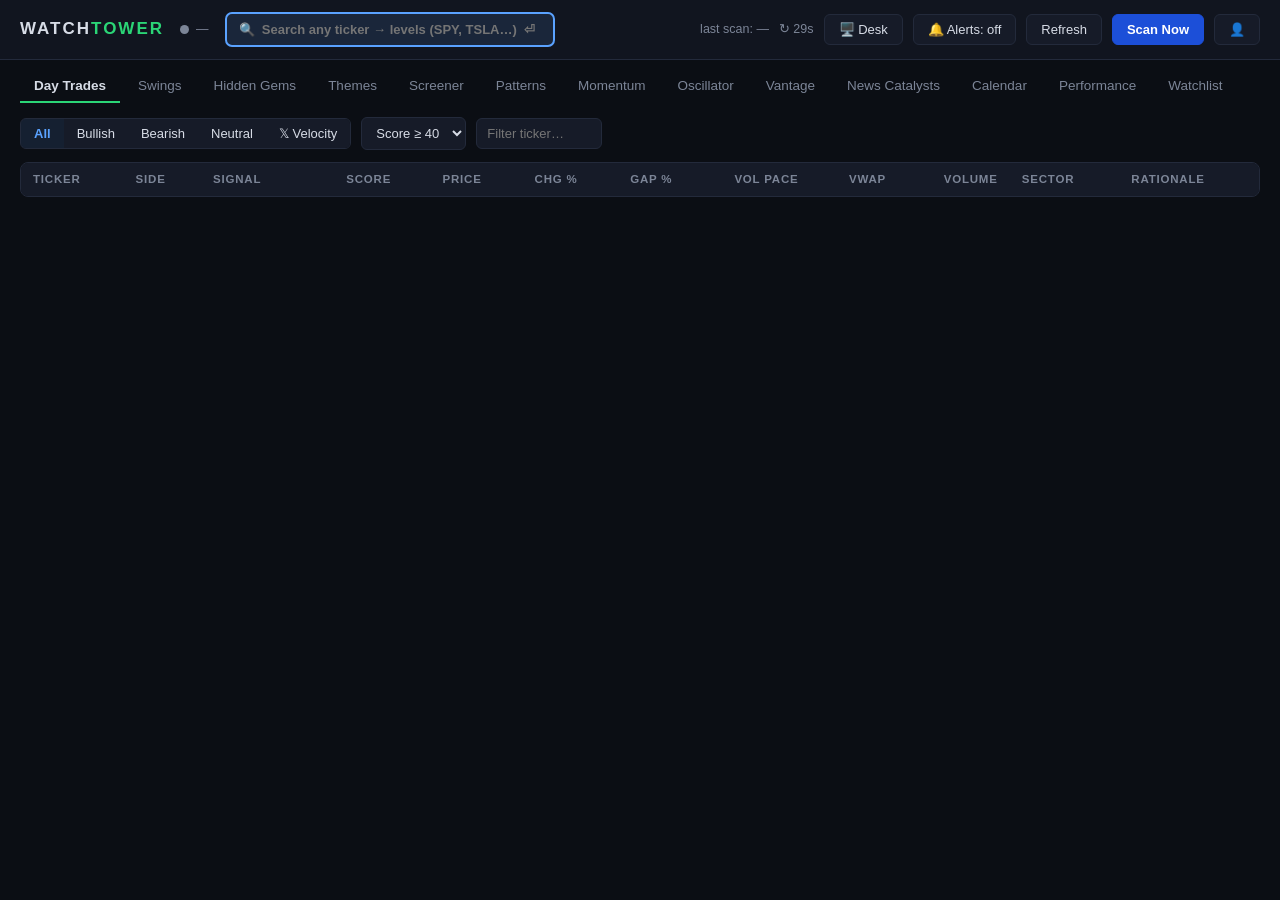
==== commit 48a151ad: "Dashboard header: link to the Desk Floor The floor shipped as /dashboard/desk with no way to find it" ====
--- a/dashboard/static/index.html
+++ b/dashboard/static/index.html
@@ -364,6 +364,7 @@
     <span id="alert-ticker" title="New 55+ signals in the latest scan"></span>
     <span id="last-scan">last scan: —</span>
     <span id="countdown" title="auto-refresh">↻ 30s</span>
+    <button title="Desk Floor — the trading-floor view of the system's live jobs and books" onclick="location.href='/dashboard/desk'">🖥️ Desk</button>
     <button id="btn-notify" title="Browser pop-up alerts for new signals and news">🔔 Alerts: off</button>
     <button id="btn-refresh" title="Reload latest data">Refresh</button>
     <button id="btn-scan" class="primary" title="Run a full market scan now">Scan Now</button>
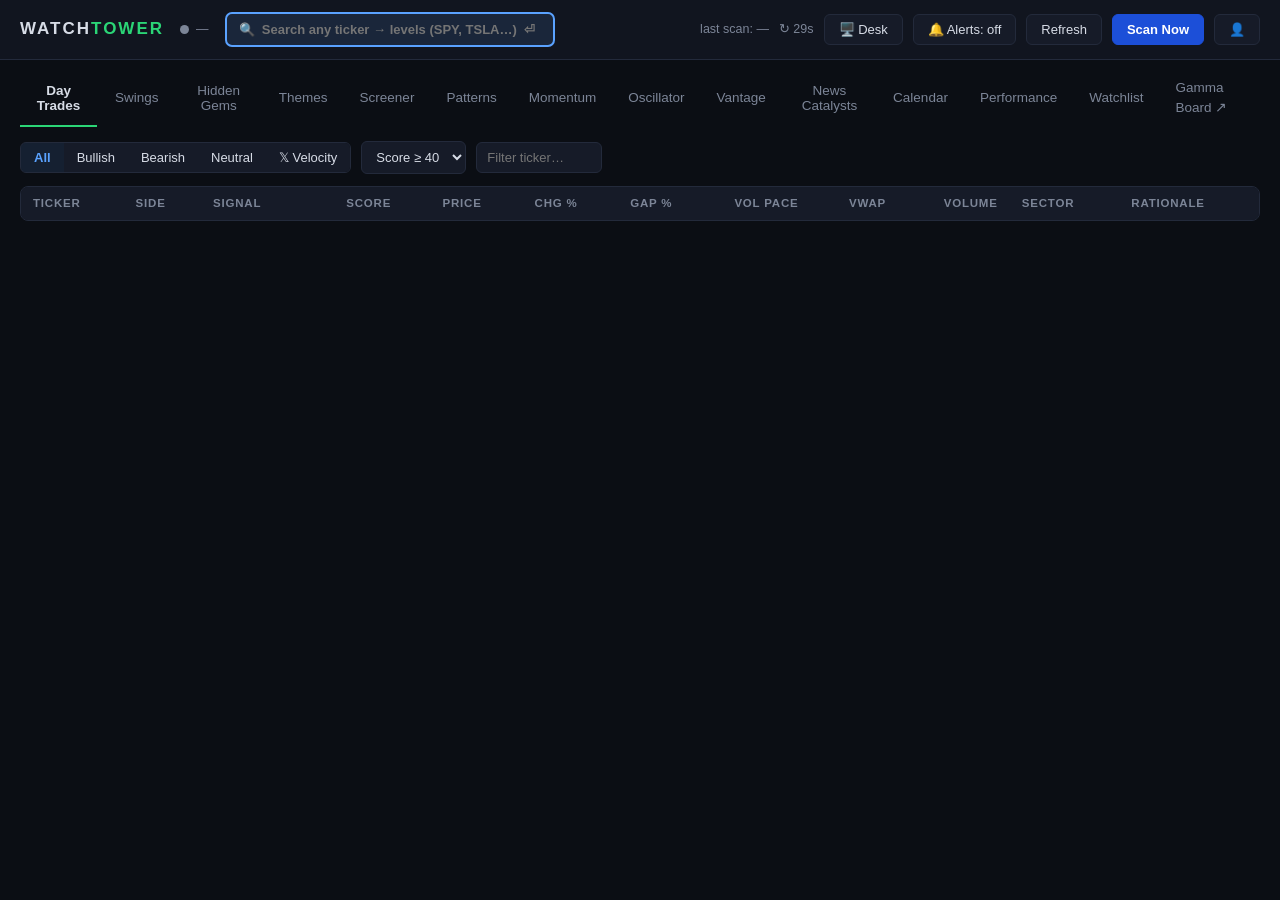
==== commit 6b46db2c: "Grok circuit breaker, journal's two R readings, gamma board nav link - grok_client: a credits/spendi" ====
--- a/dashboard/static/index.html
+++ b/dashboard/static/index.html
@@ -72,6 +72,8 @@
   nav { display: flex; gap: 4px; padding: 10px 20px 0; }
   nav button { border: none; background: none; color: var(--muted); padding: 8px 14px; font-size: 13.5px; border-bottom: 2px solid transparent; border-radius: 0; }
   nav button.active { color: var(--text); border-bottom-color: var(--green); font-weight: 600; }
+  nav a.navlink { color: var(--muted); padding: 8px 14px; font-size: 13.5px; text-decoration: none; border-bottom: 2px solid transparent; margin-left: auto; }
+  nav a.navlink:hover { color: var(--text); border-bottom-color: var(--green); }
   main { padding: 14px 20px 60px; }
   .tabpane { display: none; }
   .tabpane.active { display: block; }
@@ -396,6 +398,7 @@
   <button data-tab="calendar">Calendar</button>
   <button data-tab="performance">Performance</button>
   <button data-tab="watchlist">Watchlist</button>
+  <a class="navlink" href="/dashboard/gamma" target="_blank" rel="noopener" title="Gamma heat board: strike × expiry grid with walls, flip and regime">Gamma Board ↗</a>
 </nav>
 
 <main>
@@ -1465,8 +1468,12 @@
     const stStyle = r.status === "retest" ? ` style="color:var(--yellow);font-weight:600"` : "";
     const er = (r.er_days != null && r.er_days <= 7)
       ? ` <span style="color:var(--yellow);font-size:11px;font-weight:600" title="earnings ${r.er_date || ""} — inside a week">⚠${r.er_days === 0 ? "" : r.er_days + "d"}</span>` : "";
+    // A bullish row carries its live bearish siblings (CIFR/MNDY
+    // doctrine — the CMS case): warning only, never a gate.
+    const bw = r.bear_live
+      ? ` <span style="color:var(--red);font-size:11px;font-weight:600" title="bearish structure live on this ticker: ${escAttr(r.bear_live)}">⚠bear</span>` : "";
     return `<tr data-ticker="${escAttr(r.ticker)}" style="cursor:pointer">
-      <td class="left"><b>${esc(r.ticker)}</b>${er}</td>
+      <td class="left"><b>${esc(r.ticker)}</b>${er}${bw}</td>
       <td class="left"><span class="${bull ? "pos" : "neg"}">${bull ? "▲" : "▼"}</span> ${esc(name)}</td>
       <td class="left">${esc((r.sector || "").slice(0, 16))}</td>
       <td class="num">${esc(tfLabel[r.timeframe] || r.timeframe)}</td>
@@ -2196,8 +2203,12 @@
   $("rot-flows").innerHTML = inHtml + outHtml;
   const nar = $("rot-narrative");
   if (d.narrative) {
-    nar.style.display = ""; nar.classList.remove("data-only");
-    nar.innerHTML = `<span class="rn-tag">Grok rotation read</span>${esc(d.narrative)}`;
+    // 2026-09-03: the source column says who wrote the paragraph — the
+    // table itself (data) or Grok's live-X read; never label one as the other
+    const fromGrok = d.source === "grok";
+    nar.style.display = "";
+    nar.classList.toggle("data-only", !fromGrok);
+    nar.innerHTML = `<span class="rn-tag">${fromGrok ? "Grok rotation read" : "Rotation read (data, no catalyst)"}</span>${esc(d.narrative)}`;
   } else if (ins.length || outs.length) {
     nar.style.display = ""; nar.classList.add("data-only");
     const inN = ins.map(s => s.sector).join(", ") || "none";
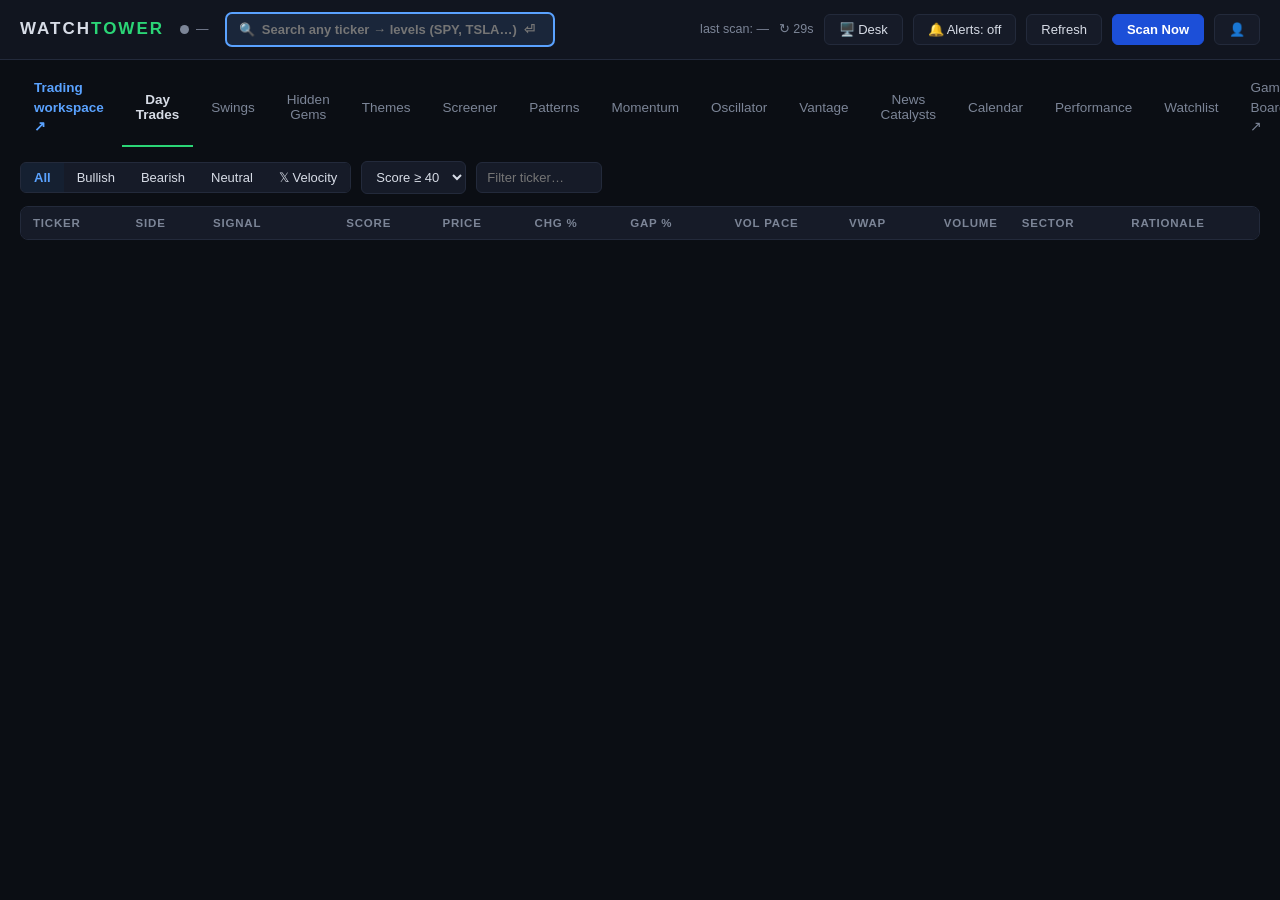
==== commit f6044527: "Add streaming stock scanner with dated references and provider news" ====
--- a/dashboard/static/index.html
+++ b/dashboard/static/index.html
@@ -385,6 +385,7 @@
 </div>
 
 <nav>
+  <a class="navlink" href="/dashboard/trading" style="margin-left:0;color:var(--blue);font-weight:700">Trading workspace ↗</a>
   <button data-tab="scanner" class="active">Day Trades</button>
   <button data-tab="swings">Swings</button>
   <button data-tab="gems">Hidden Gems</button>
@@ -685,13 +686,16 @@
       <p>Watchtower's day-trade scanners on a full-market snapshot, refreshed every
       10 minutes in-session plus an <b>8:50 AM pre-market watchlist pass</b>.
       <b>Gappers</b> = ±4% vs prior close. <b>Ignition</b> — our composite of the classic
-      small-cap momentum recipe: price $1–20 · +10% day · rel volume ≥5× (time-of-day
-      adjusted) · float ≤20M · news catalyst — scored, so near-misses rank below qualifiers.
+      small-cap momentum recipe: price $1–20 · +10% day · approximate volume pace ≥5×
+      · float ≤20M · news catalyst — scored, so near-misses rank below qualifiers.
+      Volume pace uses a prorated daily average with a 5% denominator floor,
+      including premarket; it is not historical same-time relative volume.
       <b>Continuation</b> = 2-week movers ≥30%. <b>Earnings gap</b> = reported within a
       day and gapping. 🔁 = Momo memory (a +25% day inside the trailing year — proven movers repeat).
-      The Structure column is the edge no momentum scanner has: the name's live swing
-      pattern and oscillator read. Data is delayed per the current plan — the seconds-class
-      alerts (HOD bursts, squeezes, halts) arrive with the real-time upgrade, not faked before it.</p>
+      Structure shows the saved swing pattern and oscillator read.
+      These are scheduled snapshots, not a streaming feed. Saved time is the scan-write
+      time; provider event time is unavailable in these rows. A real-time subscription
+      does not remove scan and display refresh intervals.</p>
     </div>
     <div class="controls">
       <div class="seg" id="mom-scanner">
@@ -709,13 +713,13 @@
       <table id="mom-table">
         <thead><tr>
           <th class="left">Ticker</th>
-          <th title="last snapshot price (delayed per data plan)">Price</th>
+          <th title="saved snapshot price; provider event time is unavailable">Price / saved</th>
           <th title="change vs prior close">Chg%</th>
           <th title="open (or pre-market last) vs prior close">Gap%</th>
           <th>Volume</th>
-          <th title="today's volume vs 20-day average, prorated by session time elapsed — the 'daily rate'">RelVol</th>
+          <th title="Approximate daily volume pace; 20-day daily average prorated by session time with a 5% floor, including premarket. Not historical same-time RVOL.">Vol pace</th>
           <th title="shares float (shares outstanding when true float is unavailable on the data plan) — cached 14 days, hottest names first">Float</th>
-          <th title="Ignition score: price $1-20, +10% day, relvol ≥5x, float ≤20M, news">Ignition</th>
+          <th title="Ignition score: price $1-20, +10% day, approximate volume pace ≥5x, float ≤20M, news">Ignition</th>
           <th title="2-week move">2W%</th>
           <th class="left" title="news catalyst headline (last ~16h)">News</th>
           <th class="left" title="best live Watchtower pattern + distance to trigger">Structure</th>
@@ -1010,6 +1014,15 @@
 
   <!-- ── WATCHLIST ── -->
   <section id="tab-watchlist" class="tabpane">
+    <div class="controls"><strong>Automatic daily attention list</strong>
+      <select id="attention-filter" aria-label="Attention list filter"><option value="near_rising">Near zero + rising</option><option value="all">All candidates</option><option value="new_green">Newly green (last 5 sessions)</option><option value="green_rising">Established green + rising</option><option value="near">Near zero (+/-5)</option></select>
+      <button id="attention-refresh">Refresh</button><button id="attention-copy">Copy visible tickers</button><span id="attention-visible"></span>
+    </div>
+    <p id="attention-status" class="count-note" style="padding:0 14px">Loading completed daily bars…</p>
+    <p class="count-note" style="padding:0 14px">Review candidates, not buy signals. Liquid U.S.-listed common stocks / ADRs; $20M average daily dollar volume. Green = above SMA200 and 3/6-month momentum above SPY and QQQ. Newly green names stay here for up to 5 sessions while still green; otherwise momentum must be rising. Near zero is a review tag, not a proven edge.</p>
+    <div class="tblwrap"><table><thead><tr><th class="left">Ticker</th><th class="left">Why review</th><th>Daily close</th><th>Momentum %</th><th>Change pp</th><th>Near zero</th><th>vs EMA20 %</th><th>Avg $ vol M</th><th>Bar date</th><th>Earnings</th><th class="left">Cautions</th></tr></thead><tbody id="attention-body"></tbody></table></div>
+    <details style="padding:12px"><summary>Coverage gaps</summary><div id="attention-coverage"></div></details>
+    <h3 style="padding:0 14px">Your saved watchlist</h3>
     <div class="controls" id="wl-form">
       <input type="text" id="wl-ticker" placeholder="Ticker" size="8" maxlength="6">
       <input type="text" id="wl-notes" placeholder="Notes (optional)" size="34">
@@ -1361,7 +1374,7 @@
   $("mom-empty").style.display = rows.length ? "none" : "";
   $("mom-count").textContent = rows.length ? `${rows.length} names` : "";
   $("mom-asof").textContent = state.momAsOf
-    ? `as of ${new Date(state.momAsOf).toLocaleTimeString([], {hour:"numeric", minute:"2-digit"})} · ${state.momSession} · delayed per data plan` : "";
+    ? `Last saved ${new Date(state.momAsOf).toLocaleString([], {timeZone:"America/New_York"})} ET · ${state.momSession} · market event time unavailable` : "";
   body.innerHTML = rows.map(r => {
     const p = r.pillars || {};
     const pd = ["price","change","relvol","float","news"].map(k =>
@@ -1376,7 +1389,7 @@
       : "—";
     return `<tr data-ticker="${escAttr(r.ticker)}" style="cursor:pointer">
       <td class="left"><b>${esc(r.ticker)}</b>${r.former_momo ? ' <span title="Momo memory — a +25% day inside the trailing year">🔁</span>' : ""}${r.earnings_gap ? ' <span title="reported earnings within the last day">📊</span>' : ""}</td>
-      <td class="num">$${r.price != null ? r.price.toFixed(2) : "—"}</td>
+      <td class="num">$${r.price != null ? r.price.toFixed(2) : "—"}<div style="color:var(--muted);font-size:10px">${r.scanned_at ? "Saved " + esc(new Date(r.scanned_at).toLocaleString([], {timeZone:"America/New_York"})) + " ET" : "Saved time unavailable"}<br>Market event time unavailable</div></td>
       <td class="num"><span class="${chgCls}">${r.chg_pct != null ? (r.chg_pct > 0 ? "+" : "") + r.chg_pct.toFixed(1) + "%" : "—"}</span></td>
       <td class="num"><span class="${gapCls}">${r.gap_pct != null ? (r.gap_pct > 0 ? "+" : "") + r.gap_pct.toFixed(1) + "%" : "—"}</span></td>
       <td class="num">${fmtShares(r.volume)}</td>
@@ -3458,6 +3471,7 @@
 }
 state.wlScope = "mine";
 async function loadWatchlist() {
+  loadAttention();
   let r;
   try { r = await api("/api/watchlist?scope=" + encodeURIComponent(state.wlScope)); } catch { return; }
   const rows = r.watchlist || [];
@@ -3575,6 +3589,39 @@
 renderNotifyBtn();
 loadMe();
 loadLatest();
+let attentionData=null;
+function attentionRows() {
+  const filter=$("attention-filter").value;
+  return (attentionData?.rows || []).filter(r=>filter==='all'||(filter==='near_rising'?r.near_zero&&r.rising:filter==='near'?r.near_zero:r.group===filter));
+}
+function attentionEscape(value) {
+  const e=document.createElement('span');e.textContent=String(value??'');return e.innerHTML.replaceAll('"','&quot;').replaceAll("'",'&#39;');
+}
+function renderAttention() {
+  const rows=attentionRows(), esc=attentionEscape;
+  $("attention-visible").textContent=`Showing ${rows.length} of ${attentionData?.count || 0}`;
+  $("attention-body").innerHTML=rows.map(r=>`<tr><td class="left"><button class="attention-ticker" data-ticker="${esc(r.ticker)}" title="${esc(r.company)}">${esc(r.ticker)}</button></td><td class="left">${esc(r.reason)}</td><td>${r.close.toFixed(2)}</td><td>${r.momentum_pct.toFixed(2)}</td><td>${r.momentum_change_pp>0?'+':''}${r.momentum_change_pp.toFixed(2)}</td><td>${r.near_zero?'Yes':'—'}</td><td>${r.ema20_distance_pct.toFixed(2)}</td><td>${r.dollar_volume_m.toFixed(1)}</td><td>${esc(r.as_of)}</td><td>${r.earnings?esc(r.earnings.date+' '+(r.earnings.time||'time unavailable')+(r.earnings.confirmed?' confirmed':' estimated')):'Unavailable'}</td><td class="left">${esc(r.warnings.join('; ')||'—')}</td></tr>`).join('');
+  if(!rows.length)$("attention-body").innerHTML='<tr><td colspan="11">0 matching candidates for this filter.</td></tr>';
+}
+async function loadAttention() {
+  try {
+    const d=await api('/api/momentum-attention');
+    if(d.error||!d.coverage)throw new Error(d.error||'Incomplete response');
+    attentionData=d;renderAttention();
+    const c=d.coverage;
+    $("attention-status").textContent=`Bars: ${d.as_of} • ${d.count} candidates • ${c.liquid} liquid stocks / ${c.evaluable} evaluable / ${c.reference_stocks} listed common stocks • ${c.unavailable} unavailable. Rechecked ${new Date(d.generated_at).toLocaleString()}. Refreshes every 2 minutes while open; daily data updates after the close.`;
+    $("attention-coverage").textContent=d.excluded.length?d.excluded.map(r=>`${r.ticker}: ${r.reason}${r.as_of?' (last '+r.as_of+')':''}`).join('; '):'No coverage gaps.';
+  } catch(e) {
+    attentionData=null;$("attention-body").innerHTML='';$("attention-visible").textContent='';
+    $("attention-status").textContent='UNAVAILABLE — '+e.message;
+    $("attention-coverage").textContent='Current scan unavailable; previous candidates suppressed.';
+  }
+}
+$("attention-filter").addEventListener('change',renderAttention);
+$("attention-refresh").addEventListener('click',loadAttention);
+$("attention-copy").addEventListener('click',async()=>{await navigator.clipboard.writeText(attentionRows().map(r=>r.ticker).join(','));toast('Visible attention tickers copied');});
+$("attention-body").addEventListener('click',e=>{const b=e.target.closest('.attention-ticker');if(b)openDrawer(b.dataset.ticker);});
+setInterval(()=>{if($("tab-watchlist").classList.contains('active'))loadAttention();},120000);
 loadWatchlist();
 </script>
 </body>
